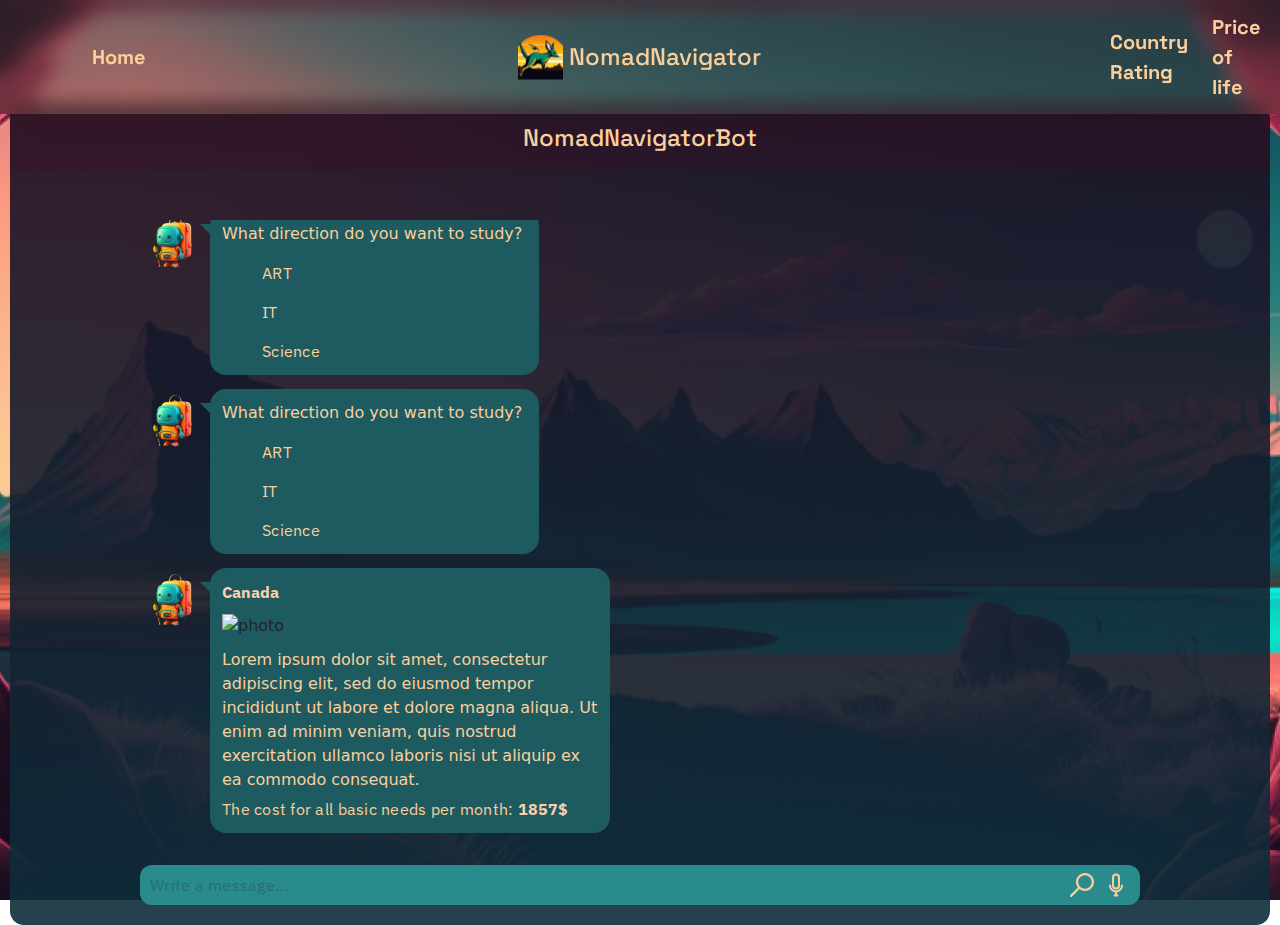
==== interface/html/chat.html @ a20f68a8 "chat section" ====
<!DOCTYPE html>
<html lang="en">
<head>
    <meta charset="UTF-8">
    <meta http-equiv="X-UA-Compatible" content="IE=edge">
    <meta name="viewport" content="width=device-width, initial-scale=1.0">
    <title>Price of life counting</title>
    <link rel="preconnect" href="https://fonts.googleapis.com">
    <link rel="preconnect" href="https://fonts.gstatic.com" crossorigin>
    <link href="https://fonts.googleapis.com/css2?family=Space+Grotesk:wght@500;700&display=swap" rel="stylesheet">
    <link href="https://fonts.googleapis.com/css2?family=Space+Grotesk:wght@500;700&family=Syne:wght@700&display=swap" rel="stylesheet">
    <link href="https://fonts.googleapis.com/css2?family=IBM+Plex+Sans:wght@400;700&family=Space+Grotesk:wght@500;700&family=Syne:wght@700&display=swap" rel="stylesheet">
    <link rel="stylesheet" href="../css/bootstrap-reboot.min.css">
    <link rel="stylesheet" href="../css/animate.css"/>
    <link rel="stylesheet" href="../css/style.min.css">
</head>
<body>
    <section class="header animate__animated animate__fadeInDown wow">
        <div class="header__block">
            <a href="../index.html" class="header__btn">Home</a>
        </div>
        <div class="header__block">
            <a href="../index.html" class="header__logo">
                <img src="../img/promo/logo.png" alt="logo">
                <span>NomadNavigator</span>
            </a>
        </div>
        <div class="header__block">
            <a href="rating.html" class="header__btn">Country Rating</a>
            <a href="counting.html" class="header__btn">Price of life</a>
        </div>
    </section>
    <section class="chat animate__animated animate__fadeIn wow">
        <div class="chat__window">
            <div class="chat__header">
                <div class="chat__header_title">NomadNavigatorBot</div>
            </div>
            <div class="chat__messages-area">
                <!-- <div class="chat__message message-bot">
                    <div class="chat__message_avatar">
                        <img src="../img/chat/bot.png" alt="bot">
                    </div>
                    <div class="chat__message_content">
                        <img src="https://i.imgur.com/mtYkrPW.png" alt="first" class="image-message_country image-1">
                        <img src="https://i.imgur.com/1OvasM7.png" alt="second" class="image-message_country image-2">
                        <img src="https://i.imgur.com/eXtD2rE.png" alt="third" class="image-message_country image-3">
                        <img src="https://i.imgur.com/ht4hJQo.png" alt="fourth" class="image-message_country image-4">
                        <img src="https://i.imgur.com/1R64DL1.png" alt="fifth" class="image-message_country image-5">
                    </div>
                </div> -->
                <div class="chat__message message-bot">
                    <div class="chat__message_avatar">
                        <img src="../img/chat/bot.png" alt="bot">
                    </div>
                    <div class="chat__message_content">
                        <div class="chat__message_title">Canada</div>
                            <div class="chat__message_img">
                                <img src="https://i.imgur.com/DFOoODH.png" alt="photo">
                            </div>
                        <div class="chat__message_text">Lorem ipsum dolor sit amet, consectetur adipiscing elit, sed do eiusmod tempor incididunt ut labore et dolore magna aliqua. Ut enim ad minim veniam, quis nostrud exercitation ullamco laboris nisi ut aliquip ex ea commodo consequat.</div>
                        <div class="chat__message_price">The cost for all basic needs per month: <span>1857$</span></div>
                    </div>
                </div>
                <div class="chat__message message-bot">
                    <div class="chat__message_avatar">
                        <img src="../img/chat/bot.png" alt="bot">
                    </div>
                    <div class="chat__message_content">
                        <div class="chat__message_text">What direction do you want to study?</div>
                        <div class="chat__message_wrapper">
                            <input type="checkbox" id="art_c" name="study_c" class="chat__message_checkbox">
                            <label for="art_c" class="chat__message_label-check">ART</label>
                        </div>
                        <div class="chat__message_wrapper">
                            <input type="checkbox" id="it_c" name="study_c" class="chat__message_checkbox">
                            <label for="it_c" class="chat__message_label-check">IT</label>
                        </div>
                        <div class="chat__message_wrapper">
                            <input type="checkbox" id="science_c" name="study_c" class="chat__message_checkbox">
                            <label for="science_c" class="chat__message_label-check">Science</label>
                        </div>
                    </div>
                </div>
                <div class="chat__message message-bot">
                    <div class="chat__message_avatar">
                        <img src="../img/chat/bot.png" alt="bot">
                    </div>
                    <div class="chat__message_content">
                        <div class="chat__message_text">What direction do you want to study?</div>
                        <div class="chat__message_wrapper">
                            <input type="radio" id="art" name="study" class="chat__message_radio">
                            <label for="art" class="chat__message_label-radio">ART</label>
                        </div>
                        <div class="chat__message_wrapper">
                            <input type="radio" id="it" name="study" class="chat__message_radio">
                            <label for="it" class="chat__message_label-radio">IT</label>
                        </div>
                        <div class="chat__message_wrapper">
                            <input type="radio" id="science" name="study" class="chat__message_radio">
                            <label for="science" class="chat__message_label-radio">Science</label>
                        </div>
                    </div>
                </div>
                <div class="chat__message message-bot">
                    <div class="chat__message_avatar">
                        <img src="../img/chat/bot.png" alt="bot">
                    </div>
                    <div class="chat__message_content">
                        <div class="chat__message_text">
                            Lorem ipsum dolor sit amet, consectetur adipisicing elit. Reprehenderit sunt corporis illo ipsum quod sint, dolorem consequuntur eaque ipsam quia culpa earum repellat magnam veniam tempore architecto ducimus cum pariatur.
                            Lorem ipsum dolor, sit amet consectetur adipisicing elit. Doloribus laudantium, maxime vel velit dignissimos officia vitae placeat soluta laborum doloremque laboriosam nemo, libero tenetur, explicabo officiis. Ducimus eaque cumque debitis!
                            Lorem ipsum dolor sit amet, consectetur adipisicing elit. Error, natus doloribus? Earum esse, quo pariatur ab nobis culpa dolorum, a odit corporis est doloribus, harum qui tenetur porro minus ex?
                        </div>
                    </div>
                </div>
                <div class="chat__message message-user">
                    <div class="chat__message_content">
                        <div class="chat__message_text">
                            Да, это я.
                        </div>
                    </div>
                    <div class="chat__message_avatar">
                        <img src="../img/chat/user.png" alt="user">
                    </div>
                </div>
                <div class="chat__message message-bot">
                    <div class="chat__message_avatar">
                        <img src="../img/chat/bot.png" alt="bot">
                    </div>
                    <div class="chat__message_content">
                        <div class="chat__message_text">
                            Это ты Никита Созвонов?
                        </div>
                    </div>
                </div>
                <div class="chat__message message-user">
                    <div class="chat__message_content">
                        <div class="chat__message_text">
                            Всем привет, меня зовут Никита Степанов.
                        </div>
                    </div>
                    <div class="chat__message_avatar">
                        <img src="../img/chat/user.png" alt="user">
                    </div>
                </div>
            </div>
            <div class="chat__input_wrapper">
                <input type="text" placeholder="Write a message..." spellcheck="false" class="chat__input">
                <img class="chat__input_glass" src="../img/chat/glass.svg" alt="lupa">
                <img class="chat__input_micro" src="../img/chat/micro.svg" alt="micro">
        </div>
    </section>
    <script src="../js/wow.min.js"></script>
    <script src="../js/message_width.js"></script>
</body>
---- interface/css/style.min.css ----
.main{-webkit-animation-duration:.5s;animation-duration:.5s;position:relative;z-index:0;height:100vh;background:url(../img/main/mainscreen.png) center center/cover no-repeat}.main .container{display:-webkit-box;display:-ms-flexbox;display:flex;-webkit-box-pack:center;-ms-flex-pack:center;justify-content:center}.main__button{text-decoration:none;margin-top:750px;padding:16px 20px;background:#f99085;border:1px solid rgba(0,0,0,.1);border-radius:40px;font-family:"Syne";font-weight:700;font-size:24px}.main__button span{color:#342039;opacity:.6}.main__button:hover{-webkit-box-shadow:0px 0px 5px 6px rgba(0,0,0,.3);box-shadow:0px 0px 5px 6px rgba(0,0,0,.3);-webkit-transform:scale(1.05);transform:scale(1.05);-webkit-transition:.7s all;transition:.7s all}.header{position:fixed;z-index:1;min-height:10%;width:100%;display:-webkit-box;display:-ms-flexbox;display:flex;-webkit-box-pack:justify;-ms-flex-pack:justify;justify-content:space-between;-webkit-backdrop-filter:blur(10px);backdrop-filter:blur(10px);background:-webkit-gradient(linear, left bottom, left top, from(rgba(0, 0, 0, 0.1)), to(rgba(0, 0, 0, 0.1))),-webkit-gradient(linear, left bottom, left top, from(rgba(120, 81, 73, 0.3)), to(rgba(120, 81, 73, 0.3)));background:linear-gradient(0deg, rgba(0, 0, 0, 0.1), rgba(0, 0, 0, 0.1)),linear-gradient(0deg, rgba(120, 81, 73, 0.3), rgba(120, 81, 73, 0.3))}.header__block{display:-webkit-box;display:-ms-flexbox;display:flex;-webkit-box-align:center;-ms-flex-align:center;align-items:center;width:33%}.header__block:nth-child(1){padding-left:80px}.header__block:nth-child(2){-webkit-box-pack:center;-ms-flex-pack:center;justify-content:center}.header__block:nth-child(3){padding:0 60px 0 240px;-webkit-box-pack:justify;-ms-flex-pack:justify;justify-content:space-between}.header__block a{text-decoration:none}.header__btn{padding:12px;border:0px solid rgba(0,0,0,.3);background-color:rgba(0,0,0,0);font-weight:700;font-size:20px;color:#fbcf9b;font-family:"Space Grotesk"}.header__btn:hover{-webkit-box-shadow:0px 0px 5px 3px rgba(0,0,0,.3);box-shadow:0px 0px 5px 3px rgba(0,0,0,.3);border:1px solid rgba(0,0,0,.1);-webkit-transition:.5s all;transition:.5s all}.header__logo{cursor:pointer;display:-webkit-box;display:-ms-flexbox;display:flex;-webkit-box-align:center;-ms-flex-align:center;align-items:center}.header__logo img{width:45px;heigth:45px}.header__logo span{margin-left:6px;color:#fbcf9b;font-family:"Space Grotesk";font-weight:500;font-size:24px}.counting{-webkit-animation-duration:.5s;animation-duration:.5s;overflow:hidden;height:100vh;display:-webkit-box;display:-ms-flexbox;display:flex;-webkit-box-pack:right;-ms-flex-pack:right;justify-content:right;background:url(../img/price/background.png) center center/cover no-repeat;padding-top:95px;padding-right:200px}.counting__menu{overflow:hidden;background:-webkit-gradient(linear, left top, left bottom, from(rgba(18, 33, 43, 0.9)), to(rgba(33, 50, 52, 0.9)));background:linear-gradient(rgba(18, 33, 43, 0.9), rgba(33, 50, 52, 0.9));padding:40px 40px 20px 40px;width:655px;height:840px;border-radius:14px}.counting__title{-webkit-animation-delay:.4s;animation-delay:.4s;-webkit-animation-duration:1.4s;animation-duration:1.4s;font-size:40px;font-family:"IBM Plex Sans";font-weight:700;letter-spacing:.005em;color:#feceab}.counting__subtitle{-webkit-animation-delay:.6s;animation-delay:.6s;-webkit-animation-duration:1.4s;animation-duration:1.4s;margin-bottom:32px;font-size:16px;font-family:"IBM Plex Sans";font-weight:400;letter-spacing:.0168em;color:#fbb6a8}.counting__subname{-webkit-animation-delay:1.4s;animation-delay:1.4s;-webkit-animation-duration:1.6s;animation-duration:1.6s;display:inline-block;font-size:14px;font-family:"IBM Plex Sans";font-weight:400;letter-spacing:.0168em;color:#fbb6a8;margin-bottom:4px}.counting__subname:nth-child(1){margin-right:192px}.counting__element{margin-bottom:20px}.counting__element:nth-child(3){-webkit-animation-delay:1.2s;animation-delay:1.2s}.counting__element:nth-child(4){-webkit-animation-delay:1.4s;animation-delay:1.4s}.counting__element:nth-child(5){-webkit-animation-delay:1.8s;animation-delay:1.8s}.counting__element:nth-child(6){-webkit-animation-delay:2s;animation-delay:2s}.counting__element:nth-child(7){-webkit-animation-delay:2.2s;animation-delay:2.2s}.counting__name{font-family:"IBM Plex Sans";font-weight:700;letter-spacing:.005em;color:#feceab;font-size:20px;margin-bottom:6px}.counting__wrapper{display:-webkit-box;display:-ms-flexbox;display:flex;-webkit-box-pack:justify;-ms-flex-pack:justify;justify-content:space-between}.counting__picker{-webkit-animation-delay:1.4s;animation-delay:1.4s;-webkit-animation-duration:1.6s;animation-duration:1.6s;background-color:#7e8689;border-radius:12px;padding-left:6px;width:224px}.counting__picks{display:-webkit-box;display:-ms-flexbox;display:flex;-webkit-box-orient:horizontal;-webkit-box-direction:normal;-ms-flex-direction:row;flex-direction:row;-webkit-box-align:center;-ms-flex-align:center;align-items:center;padding:0;margin:0;margin-right:0;list-style-type:none;height:40px;gap:4px}.counting__pick{border-radius:10px;cursor:pointer;display:-webkit-box;display:-ms-flexbox;display:flex;-webkit-box-align:center;-ms-flex-align:center;align-items:center;-webkit-box-pack:center;-ms-flex-pack:center;justify-content:center;min-width:32px;min-height:32px;font-family:"IBM Plex Sans";font-weight:400;letter-spacing:.0168em;color:#fbb6a8;color:#616161;font-size:16px}.counting__pick.active{-webkit-transition:all .9s cubic-bezier(0.25, 0.46, 0.45, 0.94);transition:all .9s cubic-bezier(0.25, 0.46, 0.45, 0.94);color:#000;background-color:#fbcf9b}.counting__wrap{width:100%;display:-webkit-box;display:-ms-flexbox;display:flex;-webkit-box-align:center;-ms-flex-align:center;align-items:center;-webkit-box-pack:center;-ms-flex-pack:center;justify-content:center}.counting__button{opacity:0;-webkit-transition:opacity 1.2s;transition:opacity 1.2s;display:-webkit-box;display:-ms-flexbox;display:flex;text-decoration:none;-webkit-box-pack:center;-ms-flex-pack:center;justify-content:center;-webkit-box-align:center;-ms-flex-align:center;align-items:center;margin-top:70px;width:180px;height:60px;background-color:#fbcf9b;border-radius:14px;font-family:"IBM Plex Sans";font-weight:700;letter-spacing:.005em;color:#feceab;font-size:20px;color:#000}.counting__button:hover{-webkit-box-shadow:0px 0px 5px 6px rgba(0,0,0,.3);box-shadow:0px 0px 5px 6px rgba(0,0,0,.3);-webkit-transform:scale(1.1);transform:scale(1.1);-webkit-transition:.7s all;transition:.7s all}.counting__select_header{-webkit-transition:.3s all;transition:.3s all;z-index:2;border-radius:12px;height:40px;width:240px;display:-webkit-box;display:-ms-flexbox;display:flex;-webkit-box-align:center;-ms-flex-align:center;align-items:center;-webkit-box-pack:left;-ms-flex-pack:left;justify-content:left;padding-left:16px;background-color:#7e8689;cursor:pointer}.counting__select_header.active{border-bottom-left-radius:0;border-bottom-right-radius:0;border-bottom:1px solid #000}.counting__select_current{font-size:16px;font-family:"IBM Plex Sans";font-weight:700;letter-spacing:.005em;color:#feceab}.counting__select_icon{margin-right:20px;display:-webkit-box;display:-ms-flexbox;display:flex;-webkit-box-align:center;-ms-flex-align:center;align-items:center;-webkit-box-pack:center;-ms-flex-pack:center;justify-content:center;height:24px;width:24px}.counting__select_body{z-index:-1;opacity:0;-webkit-transform:translateY(-20px);transform:translateY(-20px);position:absolute;display:none;width:240px;border-radius:12px;border-top-left-radius:0;border-top-right-radius:0;background-color:#7e8689}.counting__select_body.active{opacity:1;z-index:1;display:block;-webkit-transition:.8s all;transition:.8s all;-webkit-transform:translateY(0px);transform:translateY(0px)}.counting__select_item{-webkit-transition:.3s all;transition:.3s all;cursor:pointer;display:-webkit-box;display:-ms-flexbox;display:flex;-webkit-box-pack:center;-ms-flex-pack:center;justify-content:center;-webkit-box-align:center;-ms-flex-align:center;align-items:center;height:40px;font-size:16px;font-family:"IBM Plex Sans";font-weight:700;letter-spacing:.005em;color:#feceab}.counting__select_item:hover{background:rgba(20,9,39,.5);border-radius:8px}.price{overflow:hidden;z-index:0;height:100vh;background:url(../img/price/background.png) center center/cover no-repeat;display:-webkit-box;display:-ms-flexbox;display:flex;-webkit-box-orient:vertical;-webkit-box-direction:normal;-ms-flex-direction:column;flex-direction:column}.price__main{padding-top:180px;display:-webkit-box;display:-ms-flexbox;display:flex;-webkit-box-orient:vertical;-webkit-box-direction:normal;-ms-flex-direction:column;flex-direction:column;-webkit-box-align:center;-ms-flex-align:center;align-items:center}.price__title{font-family:"IBM Plex Sans";font-weight:700;letter-spacing:.005em;color:#feceab;font-size:40px;margin:0}.price__subtitle{font-family:"IBM Plex Sans";font-weight:400;letter-spacing:.0168em;color:#fbb6a8;font-size:14px}.price__wrapper{display:grid;grid-template:repeat(5, 85px)/repeat(2, 300px);gap:20px 72px;margin:80px 110px 0 800px;width:960px;height:510px}.price__country{cursor:pointer;-webkit-transition:.7s all;transition:.7s all;display:-webkit-box;display:-ms-flexbox;display:flex;-webkit-box-align:center;-ms-flex-align:center;align-items:center;width:300px;height:85px;background:-webkit-gradient(linear, left top, left bottom, from(rgba(49, 64, 74, 0.9)), to(rgba(29, 36, 37, 0.9)));background:linear-gradient(rgba(49, 64, 74, 0.9), rgba(29, 36, 37, 0.9));border-radius:8px;-webkit-animation-duration:1.6s;animation-duration:1.6s}.price__country:nth-child(1){-webkit-animation-delay:.6s;animation-delay:.6s}.price__country:nth-child(2){-webkit-animation-delay:.6s;animation-delay:.6s}.price__country:nth-child(3){margin-left:72px;-webkit-animation-delay:.8s;animation-delay:.8s}.price__country:nth-child(4){margin-left:72px;-webkit-animation-delay:.8s;animation-delay:.8s}.price__country:nth-child(5){margin-left:144px;-webkit-animation-delay:1s;animation-delay:1s}.price__country:nth-child(6){margin-left:144px;-webkit-animation-delay:1s;animation-delay:1s}.price__country:nth-child(7){margin-left:216px;-webkit-animation-delay:1.2s;animation-delay:1.2s}.price__country:nth-child(8){margin-left:216px;-webkit-animation-delay:1.2s;animation-delay:1.2s}.price__country:nth-child(9){margin-left:288px;-webkit-animation-delay:1.4s;animation-delay:1.4s}.price__country:nth-child(10){margin-left:288px;-webkit-animation-delay:1.4s;animation-delay:1.4s}.price__country:hover{-webkit-transform:scale(1.1) translate(-10px, -10px);transform:scale(1.1) translate(-10px, -10px)}.price__number{margin:0 20px;display:-webkit-box;display:-ms-flexbox;display:flex;-webkit-box-align:center;-ms-flex-align:center;align-items:center;-webkit-box-pack:center;-ms-flex-pack:center;justify-content:center;width:32px;height:32px;border-radius:100%;background-color:#fbcf9b}.price__flag{margin-right:13px;max-height:40px;max-width:60px;border-radius:8px}.price__titles{display:-webkit-box;display:-ms-flexbox;display:flex;-webkit-box-orient:vertical;-webkit-box-direction:normal;-ms-flex-direction:column;flex-direction:column;-webkit-box-pack:center;-ms-flex-pack:center;justify-content:center}.price__name{font-family:"IBM Plex Sans";font-weight:700;letter-spacing:.005em;color:#feceab;font-size:20px;color:#feceab}.price__cost{font-family:"IBM Plex Sans";font-weight:400;letter-spacing:.0168em;color:#fbb6a8;font-size:16px;color:#df978f}.stats{overflow:hidden;height:100vh;display:-webkit-box;display:-ms-flexbox;display:flex;-webkit-box-pack:justify;-ms-flex-pack:justify;justify-content:space-between;padding:120px 170px 40px 170px;background:url(../../img/stats/background.png) center center/cover no-repeat}.stats__wrapper{-webkit-animation-duration:1.8s;animation-duration:1.8s;background:-webkit-gradient(linear, left top, left bottom, from(rgba(28, 14, 33, 0.9)), to(rgba(14, 45, 58, 0.9)));background:linear-gradient(rgba(28, 14, 33, 0.9), rgba(14, 45, 58, 0.9));display:-webkit-box;display:-ms-flexbox;display:flex;-webkit-box-orient:vertical;-webkit-box-direction:normal;-ms-flex-direction:column;flex-direction:column;-webkit-box-pack:justify;-ms-flex-pack:justify;justify-content:space-between;width:590px;height:800px;border-radius:14px;padding:25px 30px 30px 30px}.stats__title{-webkit-animation-delay:1s;animation-delay:1s;margin:0;display:-webkit-box;display:-ms-flexbox;display:flex;-webkit-box-pack:center;-ms-flex-pack:center;justify-content:center;font-family:"IBM Plex Sans";font-weight:700;letter-spacing:.005em;color:#feceab;font-size:40px}.stats__danger{overflow:hidden;display:grid;grid-template:repeat(17, 35px)/1fr}.stats__danger_header{-webkit-animation-delay:1.2s;animation-delay:1.2s;-webkit-animation-duration:1.6s;animation-duration:1.6s;display:-webkit-box;display:-ms-flexbox;display:flex;-webkit-box-pack:justify;-ms-flex-pack:justify;justify-content:space-between;border-bottom:1px solid rgba(255,255,255,.1)}.stats__danger_country{padding-left:64px;display:-webkit-box;display:-ms-flexbox;display:flex;-webkit-box-pack:start;-ms-flex-pack:start;justify-content:start;-webkit-box-align:center;-ms-flex-align:center;align-items:center;width:230px;font-family:"IBM Plex Sans";font-weight:400;letter-spacing:.0168em;color:#fbb6a8;font-size:16px;color:#df978f}.stats__danger_hr,.stats__danger_cta,.stats__danger_sa{width:100px;display:-webkit-box;display:-ms-flexbox;display:flex;-webkit-box-pack:center;-ms-flex-pack:center;justify-content:center;-webkit-box-align:center;-ms-flex-align:center;align-items:center;font-family:"IBM Plex Sans";font-weight:400;letter-spacing:.0168em;color:#fbb6a8;font-size:16px;color:#df978f}.stats__danger_element{-webkit-animation-duration:1.6s;animation-duration:1.6s;display:-webkit-box;display:-ms-flexbox;display:flex;-webkit-box-pack:justify;-ms-flex-pack:justify;justify-content:space-between}.stats__danger_element:nth-child(1){-webkit-animation-delay:1.4s;animation-delay:1.4s}.stats__danger_element:nth-child(2){-webkit-animation-delay:1.5s;animation-delay:1.5s}.stats__danger_element:nth-child(3){-webkit-animation-delay:1.6s;animation-delay:1.6s}.stats__danger_element:nth-child(4){-webkit-animation-delay:1.7s;animation-delay:1.7s}.stats__danger_element:nth-child(5){-webkit-animation-delay:1.8s;animation-delay:1.8s}.stats__danger_element:nth-child(6){-webkit-animation-delay:1.9s;animation-delay:1.9s}.stats__danger_element:nth-child(7){-webkit-animation-delay:2s;animation-delay:2s}.stats__danger_element:nth-child(8){-webkit-animation-delay:2.1s;animation-delay:2.1s}.stats__danger_element:nth-child(9){-webkit-animation-delay:2.2s;animation-delay:2.2s}.stats__danger_element:nth-child(10){-webkit-animation-delay:2.3s;animation-delay:2.3s}.stats__danger_element:nth-child(11){-webkit-animation-delay:2.4s;animation-delay:2.4s}.stats__danger_element:nth-child(12){-webkit-animation-delay:2.5s;animation-delay:2.5s}.stats__danger_element:nth-child(13){-webkit-animation-delay:2.6s;animation-delay:2.6s}.stats__danger_element:nth-child(14){-webkit-animation-delay:2.7s;animation-delay:2.7s}.stats__danger_element:nth-child(15){-webkit-animation-delay:2.8s;animation-delay:2.8s}.stats__danger_element:nth-child(16){-webkit-animation-delay:2.9s;animation-delay:2.9s}.stats__danger_element:nth-child(17){-webkit-animation-delay:3s;animation-delay:3s}.stats__danger_wrap{display:-webkit-box;display:-ms-flexbox;display:flex;-webkit-box-align:center;-ms-flex-align:center;align-items:center;-webkit-box-pack:start;-ms-flex-pack:start;justify-content:start;width:230px}.stats__danger_img{margin-left:24px;width:30px;height:20px;border-radius:5px}.stats__danger_name{font-family:"IBM Plex Sans";font-weight:700;letter-spacing:.005em;color:#feceab;font-size:20px;margin-left:10px}.stats__diagram{display:-webkit-box;display:-ms-flexbox;display:flex;-webkit-box-pack:center;-ms-flex-pack:center;justify-content:center;height:418px}.stats__diagram circle{-webkit-animation-delay:1.4s;animation-delay:1.4s;-webkit-animation-duration:1.6s;animation-duration:1.6s;z-index:1;fill:none;stroke-width:8;stroke-linecap:round}.stats__countries{overflow:hidden;padding-left:20px;padding-right:20px;height:150px;display:-webkit-box;display:-ms-flexbox;display:flex;-webkit-box-orient:vertical;-webkit-box-direction:normal;-ms-flex-direction:column;flex-direction:column;-ms-flex-wrap:wrap;flex-wrap:wrap;-webkit-box-pack:center;-ms-flex-pack:center;justify-content:center;-ms-flex-line-pack:justify;align-content:space-between}.stats__country{-webkit-animation-duration:2s;animation-duration:2s;-webkit-animation-delay:1.6s;animation-delay:1.6s;height:30px;width:150px;display:-webkit-box;display:-ms-flexbox;display:flex;-webkit-box-pack:justify;-ms-flex-pack:justify;justify-content:space-between;-webkit-box-align:center;-ms-flex-align:center;align-items:center}.stats__country_block{display:-webkit-box;display:-ms-flexbox;display:flex;-webkit-box-pack:start;-ms-flex-pack:start;justify-content:start;-webkit-box-align:center;-ms-flex-align:center;align-items:center}.stats__country_color{margin-right:8px;width:15px;height:15px;border-radius:100%}.stats__country_name{font-family:"IBM Plex Sans";font-weight:700;letter-spacing:.005em;color:#feceab;font-size:20px}.stats__country_level{font-family:"IBM Plex Sans";font-weight:400;letter-spacing:.0168em;color:#fbb6a8;font-size:16px}.stats__pages{-webkit-animation-delay:1.8s;animation-delay:1.8s;-webkit-animation-duration:1.6s;animation-duration:1.6s;display:-webkit-box;display:-ms-flexbox;display:flex;-webkit-box-pack:justify;-ms-flex-pack:justify;justify-content:space-between}.stats__pages_btn{-webkit-transition:.5s all;transition:.5s all;font-family:"IBM Plex Sans";font-weight:400;letter-spacing:.0168em;color:#fbb6a8;font-size:18px;color:#000;display:-webkit-box;display:-ms-flexbox;display:flex;-webkit-box-align:center;-ms-flex-align:center;align-items:center;border:none;padding:0;width:130px;height:40px;background-color:#fbcf9b;border-radius:14px}.stats__pages_btn:nth-child(1){-webkit-box-pack:left;-ms-flex-pack:left;justify-content:left;padding-left:12px}.stats__pages_btn:nth-child(1) img{margin-right:6px}.stats__pages_btn:nth-child(3){-webkit-box-pack:right;-ms-flex-pack:right;justify-content:right;padding-right:20px}.stats__pages_btn:nth-child(3) img{margin-left:12px}.stats__pages_btn:hover{border:none;-webkit-transform:scale(1.1) translateY(2px);transform:scale(1.1) translateY(2px);-webkit-box-shadow:0px 0px 7px 3px rgba(242,228,174,.3);box-shadow:0px 0px 7px 3px rgba(242,228,174,.3)}.stats__pages_number{display:-webkit-box;display:-ms-flexbox;display:flex;-webkit-box-pack:center;-ms-flex-pack:center;justify-content:center;-webkit-box-align:center;-ms-flex-align:center;align-items:center;font-family:"IBM Plex Sans";font-weight:700;letter-spacing:.005em;color:#feceab;font-size:20px}.stats__pages_total::before{content:"/"}.chat{display:-webkit-box;display:-ms-flexbox;display:flex;-webkit-box-pack:center;-ms-flex-pack:center;justify-content:center;padding-top:105px;height:100vh;-webkit-animation-duration:.5s;animation-duration:.5s;background:url(../img/chat/background.png) center center/cover no-repeat}.chat__window{padding-bottom:20px;display:-webkit-box;display:-ms-flexbox;display:flex;-webkit-box-orient:vertical;-webkit-box-direction:normal;-ms-flex-direction:column;flex-direction:column;-webkit-box-align:center;-ms-flex-align:center;align-items:center;-webkit-box-pack:center;-ms-flex-pack:center;justify-content:center;z-index:0;border-radius:14px;width:1260px;height:820px;background:-webkit-gradient(linear, left top, left bottom, from(rgba(28, 14, 33, 0.9)), to(rgba(14, 45, 58, 0.9)));background:linear-gradient(180deg, rgba(28, 14, 33, 0.9) 0%, rgba(14, 45, 58, 0.9) 100%)}.chat__header{display:-webkit-box;display:-ms-flexbox;display:flex;-webkit-box-pack:center;-ms-flex-pack:center;justify-content:center;-webkit-box-align:center;-ms-flex-align:center;align-items:center;border-top-left-radius:14px;border-top-right-radius:14px;z-index:1;width:100%;height:70px;background:-webkit-gradient(linear, left bottom, left top, from(rgba(0, 0, 0, 0.1)), to(rgba(0, 0, 0, 0.1))),rgba(77,23,50,.3);background:linear-gradient(0deg, rgba(0, 0, 0, 0.1), rgba(0, 0, 0, 0.1)),rgba(77,23,50,.3)}.chat__header_title{font-family:"Space Grotesk";font-weight:500;font-size:24px;color:#fbcf9b}.chat__messages-area{overflow-y:scroll;display:-webkit-box;display:-ms-flexbox;display:flex;-webkit-box-orient:vertical;-webkit-box-direction:reverse;-ms-flex-direction:column-reverse;flex-direction:column-reverse;margin:50px 0 18px 0;padding:0 120px 0 120px;width:1240px;z-index:1;height:670px;border-bottom-left-radius:14px;border-bottom-right-radius:14px}.chat__messages-area::-webkit-scrollbar{width:5px}.chat__messages-area::-webkit-scrollbar-track{border-radius:14px;background:-webkit-gradient(linear, right top, left top, from(rgba(0, 0, 0, 0)), color-stop(30%, rgba(0, 0, 0, 0)), color-stop(50%, rgba(237, 123, 140, 0.4)), color-stop(70%, rgba(0, 0, 0, 0)), to(rgba(0, 0, 0, 0)));background:linear-gradient(to left, rgba(0, 0, 0, 0) 0%, rgba(0, 0, 0, 0) 30%, rgba(237, 123, 140, 0.4) 50%, rgba(0, 0, 0, 0) 70%, rgba(0, 0, 0, 0) 100%)}.chat__messages-area::-webkit-scrollbar-thumb{border-radius:14px;background-color:rgba(237,123,140,.4)}.chat__message{display:-webkit-box;display:-ms-flexbox;display:flex;-ms-flex-line-pack:start;align-content:flex-start;margin-bottom:14px}.chat__message_content{display:-webkit-box;display:-ms-flexbox;display:flex;-webkit-box-orient:vertical;-webkit-box-direction:normal;-ms-flex-direction:column;flex-direction:column;-webkit-box-align:start;-ms-flex-align:start;align-items:flex-start;-webkit-box-pack:center;-ms-flex-pack:center;justify-content:center;min-height:50px;max-height:580px;max-width:400px;position:relative;background:#1e5b61;padding:12px;border-radius:16px;width:100%}.chat__message_title{font-family:"IBM Plex Sans";font-weight:700;letter-spacing:.005em;color:#feceab;font-size:16px;color:.chat__message_title main-color}.chat__message_img{margin:10px 0;border-radius:14px;width:100%}.chat__message_price{margin-top:5px;font-family:"IBM Plex Sans";font-weight:400;letter-spacing:.0168em;color:#fbb6a8;color:#fbcf9b;font-size:16px}.chat__message_price span{font-family:"IBM Plex Sans";font-weight:700;letter-spacing:.005em;color:#feceab}.chat__message_text{color:#fbcf9b;font-weight:400;font-size:16px}.chat__message_wrapper{display:-webkit-box;display:-ms-flexbox;display:flex;-webkit-box-orient:vertical;-webkit-box-direction:normal;-ms-flex-direction:column;flex-direction:column;-ms-flex-line-pack:start;align-content:start;-webkit-box-pack:center;-ms-flex-pack:center;justify-content:center;margin-top:15px}.chat__message_radio{display:none}.chat__message_checkbox{display:none}.chat__message_label-check{margin-left:40px;position:relative;font-family:"IBM Plex Sans";font-weight:400;letter-spacing:.0168em;color:#fbb6a8;font-size:16px;color:#fbcf9b}.chat__message_label-check::before{content:"";position:absolute;width:32px;height:32px;left:-40px;top:-4px;background:url(../../img/chat/checkbox.png) 0 0 no-repeat}.chat__message_checkbox:checked+.chat__message_label-check:before{-webkit-transition:.5s all;transition:.5s all;background:url(../../img/chat/checkbox-checked.png) 0 0 no-repeat}.chat__message_label-check:hover:before{cursor:pointer}.chat__message_label-radio{margin-left:40px;position:relative;font-family:"IBM Plex Sans";font-weight:400;letter-spacing:.0168em;color:#fbb6a8;font-size:16px;color:#fbcf9b}.chat__message_label-radio::before{content:"";position:absolute;width:32px;height:32px;left:-40px;top:-4px;background:url(../../img/chat/radio.png) 0 0 no-repeat}.chat__message_radio:checked+.chat__message_label-radio:before{-webkit-transition:.5s all;transition:.5s all;background:url(../../img/chat/radio-checked.png) 0 0 no-repeat}.chat__message_label-radio:hover:before{cursor:pointer}.chat__input{position:relative;font-family:"IBM Plex Sans";font-weight:400;letter-spacing:.0168em;color:#fbb6a8;font-size:16px;padding:0 80px 0 10px;background:#2a8b8d;border:none;border-radius:12px;position:relative;width:100%;height:40px;outline:none;color:#fbcf9b;caret-color:#ed7b8c}.chat__input::-webkit-input-placeholder{opacity:.3;color:#1f2f3b}.chat__input::-moz-placeholder{opacity:.3;color:#1f2f3b}.chat__input:-ms-input-placeholder{opacity:.3;color:#1f2f3b}.chat__input::-ms-input-placeholder{opacity:.3;color:#1f2f3b}.chat__input::placeholder{opacity:.3;color:#1f2f3b}.chat__input_wrapper{position:relative;width:100%;padding:0 130px}.chat__input_glass{position:absolute;right:176px;bottom:8px;width:24px;height:24px}.chat__input_glass:hover{cursor:pointer}.chat__input_micro{position:absolute;right:142px;bottom:8px;width:24px;height:24px}.chat__input_micro:hover{cursor:pointer}.image-message-5{grid-template:repeat(11, 40px)/repeat(2, 175px)}.message-bot{-webkit-box-pack:start;-ms-flex-pack:start;justify-content:start}.message-bot .chat__message_avatar{margin-right:5px}.message-bot .chat__message_content::before{content:"";position:absolute;left:-10px;top:14px;border:5px solid rgba(0,0,0,0);border-top:5px solid #1e5b61;border-right:5px solid #1e5b61}.message-user{-webkit-box-pack:end;-ms-flex-pack:end;justify-content:end}.message-user .chat__message_avatar{margin-left:15px}.message-user .chat__message_content::after{content:"";position:absolute;right:-10px;top:14px;border:5px solid rgba(0,0,0,0);border-top:5px solid #1e5b61;border-left:5px solid #1e5b61}/*# sourceMappingURL=style.min.css.map */
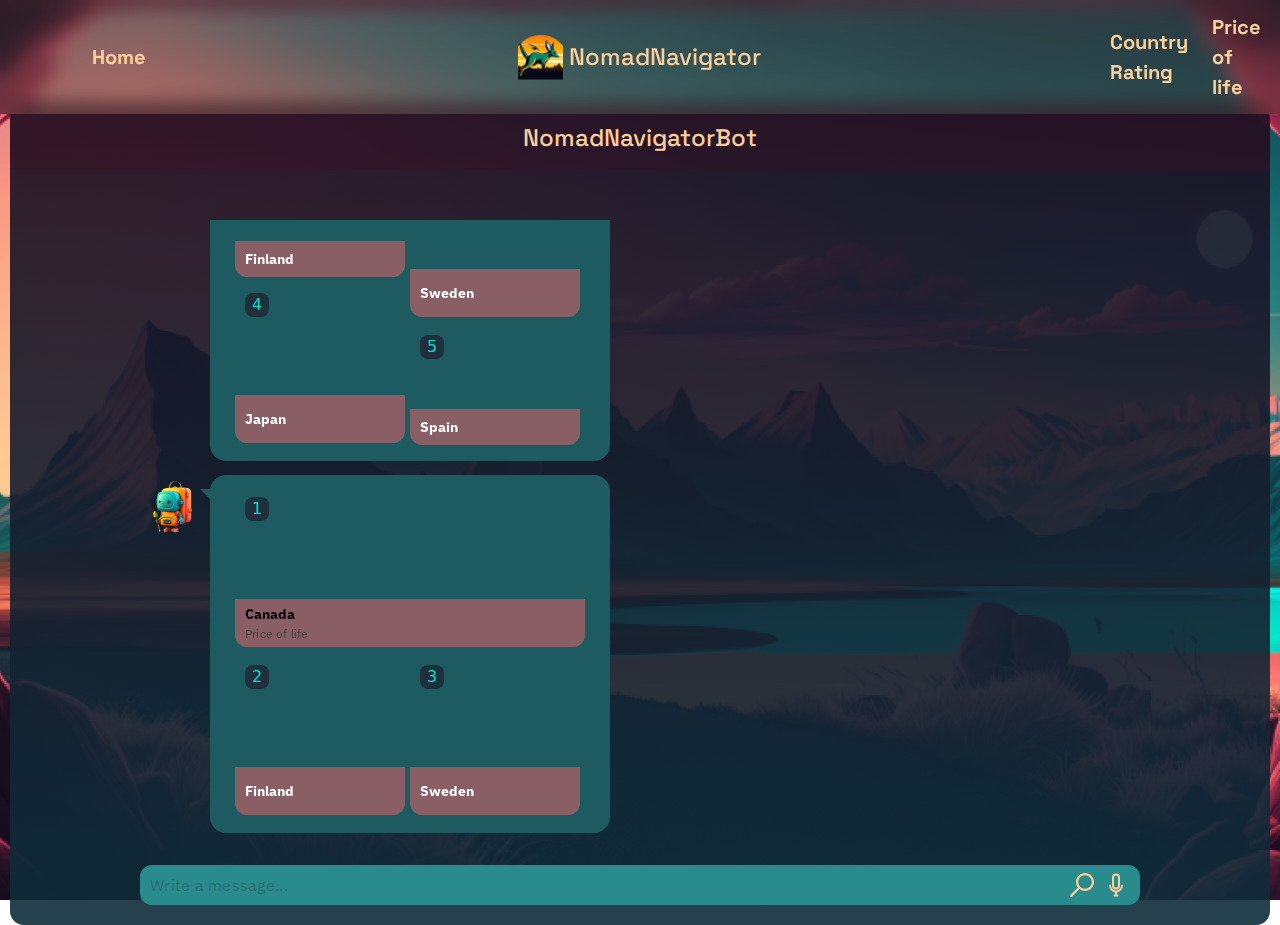
==== commit cca5f9e9: "chat messages without functions + bug fixes" ====
--- a/interface/html/chat.html
+++ b/interface/html/chat.html
@@ -36,18 +36,70 @@
                 <div class="chat__header_title">NomadNavigatorBot</div>
             </div>
             <div class="chat__messages-area">
-                <!-- <div class="chat__message message-bot">
-                    <div class="chat__message_avatar">
-                        <img src="../img/chat/bot.png" alt="bot">
-                    </div>
-                    <div class="chat__message_content">
-                        <img src="https://i.imgur.com/mtYkrPW.png" alt="first" class="image-message_country image-1">
-                        <img src="https://i.imgur.com/1OvasM7.png" alt="second" class="image-message_country image-2">
-                        <img src="https://i.imgur.com/eXtD2rE.png" alt="third" class="image-message_country image-3">
-                        <img src="https://i.imgur.com/ht4hJQo.png" alt="fourth" class="image-message_country image-4">
-                        <img src="https://i.imgur.com/1R64DL1.png" alt="fifth" class="image-message_country image-5">
-                    </div>
-                </div> -->
+                <div class="chat__message message-bot">
+                    <div class="chat__message_avatar">
+                        <img src="../img/chat/bot.png" alt="bot">
+                    </div>
+                    <div class="chat__message_content chat__images-3_wrapper">
+                        <div class="chat__message_country w350 h160 gc13 gr15">
+                            <div class="chat__message_number">1</div>
+                            <div class="chat__message_footer">
+                                <div class="chat__message_name">Canada</div>
+                                <div class="chat__message_info">Price of life</div>
+                            </div>
+                        </div>
+                        <div class="chat__message_country w170 h160 gc12 gr59">
+                            <div class="chat__message_number">2</div>
+                            <div class="chat__message_footer">
+                                <div class="chat__message_name white">Finland</div>
+                            </div>
+                        </div>
+                        <div class="chat__message_country w170 h160 gc23 gr59">
+                            <div class="chat__message_number">3</div>
+                            <div class="chat__message_footer">
+                                <div class="chat__message_name white">Sweden</div>
+                            </div>
+                        </div>
+                    </div>
+                </div>
+                <div class="chat__message message-bot">
+                    <div class="chat__message_avatar">
+                        <img src="../img/chat/bot.png" alt="bot">
+                    </div>
+                    <div class="chat__message_content chat__images-5_wrapper">
+                        <div class="chat__message_country w350 h160 gc13 gr15">
+                            <div class="chat__message_number">1</div>
+                            <div class="chat__message_footer">
+                                <div class="chat__message_name">Canada</div>
+                                <div class="chat__message_info">Price of life</div>
+                            </div>
+                        </div>
+                        <div class="chat__message_country w170 h120 gc12 gr58">
+                            <div class="chat__message_number">2</div>
+                            <div class="chat__message_footer">
+                                <div class="chat__message_name white">Finland</div>
+                            </div>
+                        </div>
+                        <div class="chat__message_country w170 h160 gc23 gr59">
+                            <div class="chat__message_number">3</div>
+                            <div class="chat__message_footer">
+                                <div class="chat__message_name white">Sweden</div>
+                            </div>
+                        </div>
+                        <div class="chat__message_country w170 h160 gc12 gr811">
+                            <div class="chat__message_number">4</div>
+                            <div class="chat__message_footer">
+                                <div class="chat__message_name white">Japan</div>
+                            </div>
+                        </div>
+                        <div class="chat__message_country w170 h120 gc23 gr911">
+                            <div class="chat__message_number">5</div>
+                            <div class="chat__message_footer">
+                                <div class="chat__message_name white">Spain</div>
+                            </div>
+                        </div>
+                    </div>
+                </div>
                 <div class="chat__message message-bot">
                     <div class="chat__message_avatar">
                         <img src="../img/chat/bot.png" alt="bot">
--- a/interface/css/style.min.css
+++ b/interface/css/style.min.css
@@ -1 +1 @@
-.main{-webkit-animation-duration:.5s;animation-duration:.5s;position:relative;z-index:0;height:100vh;background:url(../img/main/mainscreen.png) center center/cover no-repeat}.main .container{display:-webkit-box;display:-ms-flexbox;display:flex;-webkit-box-pack:center;-ms-flex-pack:center;justify-content:center}.main__button{text-decoration:none;margin-top:750px;padding:16px 20px;background:#f99085;border:1px solid rgba(0,0,0,.1);border-radius:40px;font-family:"Syne";font-weight:700;font-size:24px}.main__button span{color:#342039;opacity:.6}.main__button:hover{-webkit-box-shadow:0px 0px 5px 6px rgba(0,0,0,.3);box-shadow:0px 0px 5px 6px rgba(0,0,0,.3);-webkit-transform:scale(1.05);transform:scale(1.05);-webkit-transition:.7s all;transition:.7s all}.header{position:fixed;z-index:1;min-height:10%;width:100%;display:-webkit-box;display:-ms-flexbox;display:flex;-webkit-box-pack:justify;-ms-flex-pack:justify;justify-content:space-between;-webkit-backdrop-filter:blur(10px);backdrop-filter:blur(10px);background:-webkit-gradient(linear, left bottom, left top, from(rgba(0, 0, 0, 0.1)), to(rgba(0, 0, 0, 0.1))),-webkit-gradient(linear, left bottom, left top, from(rgba(120, 81, 73, 0.3)), to(rgba(120, 81, 73, 0.3)));background:linear-gradient(0deg, rgba(0, 0, 0, 0.1), rgba(0, 0, 0, 0.1)),linear-gradient(0deg, rgba(120, 81, 73, 0.3), rgba(120, 81, 73, 0.3))}.header__block{display:-webkit-box;display:-ms-flexbox;display:flex;-webkit-box-align:center;-ms-flex-align:center;align-items:center;width:33%}.header__block:nth-child(1){padding-left:80px}.header__block:nth-child(2){-webkit-box-pack:center;-ms-flex-pack:center;justify-content:center}.header__block:nth-child(3){padding:0 60px 0 240px;-webkit-box-pack:justify;-ms-flex-pack:justify;justify-content:space-between}.header__block a{text-decoration:none}.header__btn{padding:12px;border:0px solid rgba(0,0,0,.3);background-color:rgba(0,0,0,0);font-weight:700;font-size:20px;color:#fbcf9b;font-family:"Space Grotesk"}.header__btn:hover{-webkit-box-shadow:0px 0px 5px 3px rgba(0,0,0,.3);box-shadow:0px 0px 5px 3px rgba(0,0,0,.3);border:1px solid rgba(0,0,0,.1);-webkit-transition:.5s all;transition:.5s all}.header__logo{cursor:pointer;display:-webkit-box;display:-ms-flexbox;display:flex;-webkit-box-align:center;-ms-flex-align:center;align-items:center}.header__logo img{width:45px;heigth:45px}.header__logo span{margin-left:6px;color:#fbcf9b;font-family:"Space Grotesk";font-weight:500;font-size:24px}.counting{-webkit-animation-duration:.5s;animation-duration:.5s;overflow:hidden;height:100vh;display:-webkit-box;display:-ms-flexbox;display:flex;-webkit-box-pack:right;-ms-flex-pack:right;justify-content:right;background:url(../img/price/background.png) center center/cover no-repeat;padding-top:95px;padding-right:200px}.counting__menu{overflow:hidden;background:-webkit-gradient(linear, left top, left bottom, from(rgba(18, 33, 43, 0.9)), to(rgba(33, 50, 52, 0.9)));background:linear-gradient(rgba(18, 33, 43, 0.9), rgba(33, 50, 52, 0.9));padding:40px 40px 20px 40px;width:655px;height:840px;border-radius:14px}.counting__title{-webkit-animation-delay:.4s;animation-delay:.4s;-webkit-animation-duration:1.4s;animation-duration:1.4s;font-size:40px;font-family:"IBM Plex Sans";font-weight:700;letter-spacing:.005em;color:#feceab}.counting__subtitle{-webkit-animation-delay:.6s;animation-delay:.6s;-webkit-animation-duration:1.4s;animation-duration:1.4s;margin-bottom:32px;font-size:16px;font-family:"IBM Plex Sans";font-weight:400;letter-spacing:.0168em;color:#fbb6a8}.counting__subname{-webkit-animation-delay:1.4s;animation-delay:1.4s;-webkit-animation-duration:1.6s;animation-duration:1.6s;display:inline-block;font-size:14px;font-family:"IBM Plex Sans";font-weight:400;letter-spacing:.0168em;color:#fbb6a8;margin-bottom:4px}.counting__subname:nth-child(1){margin-right:192px}.counting__element{margin-bottom:20px}.counting__element:nth-child(3){-webkit-animation-delay:1.2s;animation-delay:1.2s}.counting__element:nth-child(4){-webkit-animation-delay:1.4s;animation-delay:1.4s}.counting__element:nth-child(5){-webkit-animation-delay:1.8s;animation-delay:1.8s}.counting__element:nth-child(6){-webkit-animation-delay:2s;animation-delay:2s}.counting__element:nth-child(7){-webkit-animation-delay:2.2s;animation-delay:2.2s}.counting__name{font-family:"IBM Plex Sans";font-weight:700;letter-spacing:.005em;color:#feceab;font-size:20px;margin-bottom:6px}.counting__wrapper{display:-webkit-box;display:-ms-flexbox;display:flex;-webkit-box-pack:justify;-ms-flex-pack:justify;justify-content:space-between}.counting__picker{-webkit-animation-delay:1.4s;animation-delay:1.4s;-webkit-animation-duration:1.6s;animation-duration:1.6s;background-color:#7e8689;border-radius:12px;padding-left:6px;width:224px}.counting__picks{display:-webkit-box;display:-ms-flexbox;display:flex;-webkit-box-orient:horizontal;-webkit-box-direction:normal;-ms-flex-direction:row;flex-direction:row;-webkit-box-align:center;-ms-flex-align:center;align-items:center;padding:0;margin:0;margin-right:0;list-style-type:none;height:40px;gap:4px}.counting__pick{border-radius:10px;cursor:pointer;display:-webkit-box;display:-ms-flexbox;display:flex;-webkit-box-align:center;-ms-flex-align:center;align-items:center;-webkit-box-pack:center;-ms-flex-pack:center;justify-content:center;min-width:32px;min-height:32px;font-family:"IBM Plex Sans";font-weight:400;letter-spacing:.0168em;color:#fbb6a8;color:#616161;font-size:16px}.counting__pick.active{-webkit-transition:all .9s cubic-bezier(0.25, 0.46, 0.45, 0.94);transition:all .9s cubic-bezier(0.25, 0.46, 0.45, 0.94);color:#000;background-color:#fbcf9b}.counting__wrap{width:100%;display:-webkit-box;display:-ms-flexbox;display:flex;-webkit-box-align:center;-ms-flex-align:center;align-items:center;-webkit-box-pack:center;-ms-flex-pack:center;justify-content:center}.counting__button{opacity:0;-webkit-transition:opacity 1.2s;transition:opacity 1.2s;display:-webkit-box;display:-ms-flexbox;display:flex;text-decoration:none;-webkit-box-pack:center;-ms-flex-pack:center;justify-content:center;-webkit-box-align:center;-ms-flex-align:center;align-items:center;margin-top:70px;width:180px;height:60px;background-color:#fbcf9b;border-radius:14px;font-family:"IBM Plex Sans";font-weight:700;letter-spacing:.005em;color:#feceab;font-size:20px;color:#000}.counting__button:hover{-webkit-box-shadow:0px 0px 5px 6px rgba(0,0,0,.3);box-shadow:0px 0px 5px 6px rgba(0,0,0,.3);-webkit-transform:scale(1.1);transform:scale(1.1);-webkit-transition:.7s all;transition:.7s all}.counting__select_header{-webkit-transition:.3s all;transition:.3s all;z-index:2;border-radius:12px;height:40px;width:240px;display:-webkit-box;display:-ms-flexbox;display:flex;-webkit-box-align:center;-ms-flex-align:center;align-items:center;-webkit-box-pack:left;-ms-flex-pack:left;justify-content:left;padding-left:16px;background-color:#7e8689;cursor:pointer}.counting__select_header.active{border-bottom-left-radius:0;border-bottom-right-radius:0;border-bottom:1px solid #000}.counting__select_current{font-size:16px;font-family:"IBM Plex Sans";font-weight:700;letter-spacing:.005em;color:#feceab}.counting__select_icon{margin-right:20px;display:-webkit-box;display:-ms-flexbox;display:flex;-webkit-box-align:center;-ms-flex-align:center;align-items:center;-webkit-box-pack:center;-ms-flex-pack:center;justify-content:center;height:24px;width:24px}.counting__select_body{z-index:-1;opacity:0;-webkit-transform:translateY(-20px);transform:translateY(-20px);position:absolute;display:none;width:240px;border-radius:12px;border-top-left-radius:0;border-top-right-radius:0;background-color:#7e8689}.counting__select_body.active{opacity:1;z-index:1;display:block;-webkit-transition:.8s all;transition:.8s all;-webkit-transform:translateY(0px);transform:translateY(0px)}.counting__select_item{-webkit-transition:.3s all;transition:.3s all;cursor:pointer;display:-webkit-box;display:-ms-flexbox;display:flex;-webkit-box-pack:center;-ms-flex-pack:center;justify-content:center;-webkit-box-align:center;-ms-flex-align:center;align-items:center;height:40px;font-size:16px;font-family:"IBM Plex Sans";font-weight:700;letter-spacing:.005em;color:#feceab}.counting__select_item:hover{background:rgba(20,9,39,.5);border-radius:8px}.price{overflow:hidden;z-index:0;height:100vh;background:url(../img/price/background.png) center center/cover no-repeat;display:-webkit-box;display:-ms-flexbox;display:flex;-webkit-box-orient:vertical;-webkit-box-direction:normal;-ms-flex-direction:column;flex-direction:column}.price__main{padding-top:180px;display:-webkit-box;display:-ms-flexbox;display:flex;-webkit-box-orient:vertical;-webkit-box-direction:normal;-ms-flex-direction:column;flex-direction:column;-webkit-box-align:center;-ms-flex-align:center;align-items:center}.price__title{font-family:"IBM Plex Sans";font-weight:700;letter-spacing:.005em;color:#feceab;font-size:40px;margin:0}.price__subtitle{font-family:"IBM Plex Sans";font-weight:400;letter-spacing:.0168em;color:#fbb6a8;font-size:14px}.price__wrapper{display:grid;grid-template:repeat(5, 85px)/repeat(2, 300px);gap:20px 72px;margin:80px 110px 0 800px;width:960px;height:510px}.price__country{cursor:pointer;-webkit-transition:.7s all;transition:.7s all;display:-webkit-box;display:-ms-flexbox;display:flex;-webkit-box-align:center;-ms-flex-align:center;align-items:center;width:300px;height:85px;background:-webkit-gradient(linear, left top, left bottom, from(rgba(49, 64, 74, 0.9)), to(rgba(29, 36, 37, 0.9)));background:linear-gradient(rgba(49, 64, 74, 0.9), rgba(29, 36, 37, 0.9));border-radius:8px;-webkit-animation-duration:1.6s;animation-duration:1.6s}.price__country:nth-child(1){-webkit-animation-delay:.6s;animation-delay:.6s}.price__country:nth-child(2){-webkit-animation-delay:.6s;animation-delay:.6s}.price__country:nth-child(3){margin-left:72px;-webkit-animation-delay:.8s;animation-delay:.8s}.price__country:nth-child(4){margin-left:72px;-webkit-animation-delay:.8s;animation-delay:.8s}.price__country:nth-child(5){margin-left:144px;-webkit-animation-delay:1s;animation-delay:1s}.price__country:nth-child(6){margin-left:144px;-webkit-animation-delay:1s;animation-delay:1s}.price__country:nth-child(7){margin-left:216px;-webkit-animation-delay:1.2s;animation-delay:1.2s}.price__country:nth-child(8){margin-left:216px;-webkit-animation-delay:1.2s;animation-delay:1.2s}.price__country:nth-child(9){margin-left:288px;-webkit-animation-delay:1.4s;animation-delay:1.4s}.price__country:nth-child(10){margin-left:288px;-webkit-animation-delay:1.4s;animation-delay:1.4s}.price__country:hover{-webkit-transform:scale(1.1) translate(-10px, -10px);transform:scale(1.1) translate(-10px, -10px)}.price__number{margin:0 20px;display:-webkit-box;display:-ms-flexbox;display:flex;-webkit-box-align:center;-ms-flex-align:center;align-items:center;-webkit-box-pack:center;-ms-flex-pack:center;justify-content:center;width:32px;height:32px;border-radius:100%;background-color:#fbcf9b}.price__flag{margin-right:13px;max-height:40px;max-width:60px;border-radius:8px}.price__titles{display:-webkit-box;display:-ms-flexbox;display:flex;-webkit-box-orient:vertical;-webkit-box-direction:normal;-ms-flex-direction:column;flex-direction:column;-webkit-box-pack:center;-ms-flex-pack:center;justify-content:center}.price__name{font-family:"IBM Plex Sans";font-weight:700;letter-spacing:.005em;color:#feceab;font-size:20px;color:#feceab}.price__cost{font-family:"IBM Plex Sans";font-weight:400;letter-spacing:.0168em;color:#fbb6a8;font-size:16px;color:#df978f}.stats{overflow:hidden;height:100vh;display:-webkit-box;display:-ms-flexbox;display:flex;-webkit-box-pack:justify;-ms-flex-pack:justify;justify-content:space-between;padding:120px 170px 40px 170px;background:url(../../img/stats/background.png) center center/cover no-repeat}.stats__wrapper{-webkit-animation-duration:1.8s;animation-duration:1.8s;background:-webkit-gradient(linear, left top, left bottom, from(rgba(28, 14, 33, 0.9)), to(rgba(14, 45, 58, 0.9)));background:linear-gradient(rgba(28, 14, 33, 0.9), rgba(14, 45, 58, 0.9));display:-webkit-box;display:-ms-flexbox;display:flex;-webkit-box-orient:vertical;-webkit-box-direction:normal;-ms-flex-direction:column;flex-direction:column;-webkit-box-pack:justify;-ms-flex-pack:justify;justify-content:space-between;width:590px;height:800px;border-radius:14px;padding:25px 30px 30px 30px}.stats__title{-webkit-animation-delay:1s;animation-delay:1s;margin:0;display:-webkit-box;display:-ms-flexbox;display:flex;-webkit-box-pack:center;-ms-flex-pack:center;justify-content:center;font-family:"IBM Plex Sans";font-weight:700;letter-spacing:.005em;color:#feceab;font-size:40px}.stats__danger{overflow:hidden;display:grid;grid-template:repeat(17, 35px)/1fr}.stats__danger_header{-webkit-animation-delay:1.2s;animation-delay:1.2s;-webkit-animation-duration:1.6s;animation-duration:1.6s;display:-webkit-box;display:-ms-flexbox;display:flex;-webkit-box-pack:justify;-ms-flex-pack:justify;justify-content:space-between;border-bottom:1px solid rgba(255,255,255,.1)}.stats__danger_country{padding-left:64px;display:-webkit-box;display:-ms-flexbox;display:flex;-webkit-box-pack:start;-ms-flex-pack:start;justify-content:start;-webkit-box-align:center;-ms-flex-align:center;align-items:center;width:230px;font-family:"IBM Plex Sans";font-weight:400;letter-spacing:.0168em;color:#fbb6a8;font-size:16px;color:#df978f}.stats__danger_hr,.stats__danger_cta,.stats__danger_sa{width:100px;display:-webkit-box;display:-ms-flexbox;display:flex;-webkit-box-pack:center;-ms-flex-pack:center;justify-content:center;-webkit-box-align:center;-ms-flex-align:center;align-items:center;font-family:"IBM Plex Sans";font-weight:400;letter-spacing:.0168em;color:#fbb6a8;font-size:16px;color:#df978f}.stats__danger_element{-webkit-animation-duration:1.6s;animation-duration:1.6s;display:-webkit-box;display:-ms-flexbox;display:flex;-webkit-box-pack:justify;-ms-flex-pack:justify;justify-content:space-between}.stats__danger_element:nth-child(1){-webkit-animation-delay:1.4s;animation-delay:1.4s}.stats__danger_element:nth-child(2){-webkit-animation-delay:1.5s;animation-delay:1.5s}.stats__danger_element:nth-child(3){-webkit-animation-delay:1.6s;animation-delay:1.6s}.stats__danger_element:nth-child(4){-webkit-animation-delay:1.7s;animation-delay:1.7s}.stats__danger_element:nth-child(5){-webkit-animation-delay:1.8s;animation-delay:1.8s}.stats__danger_element:nth-child(6){-webkit-animation-delay:1.9s;animation-delay:1.9s}.stats__danger_element:nth-child(7){-webkit-animation-delay:2s;animation-delay:2s}.stats__danger_element:nth-child(8){-webkit-animation-delay:2.1s;animation-delay:2.1s}.stats__danger_element:nth-child(9){-webkit-animation-delay:2.2s;animation-delay:2.2s}.stats__danger_element:nth-child(10){-webkit-animation-delay:2.3s;animation-delay:2.3s}.stats__danger_element:nth-child(11){-webkit-animation-delay:2.4s;animation-delay:2.4s}.stats__danger_element:nth-child(12){-webkit-animation-delay:2.5s;animation-delay:2.5s}.stats__danger_element:nth-child(13){-webkit-animation-delay:2.6s;animation-delay:2.6s}.stats__danger_element:nth-child(14){-webkit-animation-delay:2.7s;animation-delay:2.7s}.stats__danger_element:nth-child(15){-webkit-animation-delay:2.8s;animation-delay:2.8s}.stats__danger_element:nth-child(16){-webkit-animation-delay:2.9s;animation-delay:2.9s}.stats__danger_element:nth-child(17){-webkit-animation-delay:3s;animation-delay:3s}.stats__danger_wrap{display:-webkit-box;display:-ms-flexbox;display:flex;-webkit-box-align:center;-ms-flex-align:center;align-items:center;-webkit-box-pack:start;-ms-flex-pack:start;justify-content:start;width:230px}.stats__danger_img{margin-left:24px;width:30px;height:20px;border-radius:5px}.stats__danger_name{font-family:"IBM Plex Sans";font-weight:700;letter-spacing:.005em;color:#feceab;font-size:20px;margin-left:10px}.stats__diagram{display:-webkit-box;display:-ms-flexbox;display:flex;-webkit-box-pack:center;-ms-flex-pack:center;justify-content:center;height:418px}.stats__diagram circle{-webkit-animation-delay:1.4s;animation-delay:1.4s;-webkit-animation-duration:1.6s;animation-duration:1.6s;z-index:1;fill:none;stroke-width:8;stroke-linecap:round}.stats__countries{overflow:hidden;padding-left:20px;padding-right:20px;height:150px;display:-webkit-box;display:-ms-flexbox;display:flex;-webkit-box-orient:vertical;-webkit-box-direction:normal;-ms-flex-direction:column;flex-direction:column;-ms-flex-wrap:wrap;flex-wrap:wrap;-webkit-box-pack:center;-ms-flex-pack:center;justify-content:center;-ms-flex-line-pack:justify;align-content:space-between}.stats__country{-webkit-animation-duration:2s;animation-duration:2s;-webkit-animation-delay:1.6s;animation-delay:1.6s;height:30px;width:150px;display:-webkit-box;display:-ms-flexbox;display:flex;-webkit-box-pack:justify;-ms-flex-pack:justify;justify-content:space-between;-webkit-box-align:center;-ms-flex-align:center;align-items:center}.stats__country_block{display:-webkit-box;display:-ms-flexbox;display:flex;-webkit-box-pack:start;-ms-flex-pack:start;justify-content:start;-webkit-box-align:center;-ms-flex-align:center;align-items:center}.stats__country_color{margin-right:8px;width:15px;height:15px;border-radius:100%}.stats__country_name{font-family:"IBM Plex Sans";font-weight:700;letter-spacing:.005em;color:#feceab;font-size:20px}.stats__country_level{font-family:"IBM Plex Sans";font-weight:400;letter-spacing:.0168em;color:#fbb6a8;font-size:16px}.stats__pages{-webkit-animation-delay:1.8s;animation-delay:1.8s;-webkit-animation-duration:1.6s;animation-duration:1.6s;display:-webkit-box;display:-ms-flexbox;display:flex;-webkit-box-pack:justify;-ms-flex-pack:justify;justify-content:space-between}.stats__pages_btn{-webkit-transition:.5s all;transition:.5s all;font-family:"IBM Plex Sans";font-weight:400;letter-spacing:.0168em;color:#fbb6a8;font-size:18px;color:#000;display:-webkit-box;display:-ms-flexbox;display:flex;-webkit-box-align:center;-ms-flex-align:center;align-items:center;border:none;padding:0;width:130px;height:40px;background-color:#fbcf9b;border-radius:14px}.stats__pages_btn:nth-child(1){-webkit-box-pack:left;-ms-flex-pack:left;justify-content:left;padding-left:12px}.stats__pages_btn:nth-child(1) img{margin-right:6px}.stats__pages_btn:nth-child(3){-webkit-box-pack:right;-ms-flex-pack:right;justify-content:right;padding-right:20px}.stats__pages_btn:nth-child(3) img{margin-left:12px}.stats__pages_btn:hover{border:none;-webkit-transform:scale(1.1) translateY(2px);transform:scale(1.1) translateY(2px);-webkit-box-shadow:0px 0px 7px 3px rgba(242,228,174,.3);box-shadow:0px 0px 7px 3px rgba(242,228,174,.3)}.stats__pages_number{display:-webkit-box;display:-ms-flexbox;display:flex;-webkit-box-pack:center;-ms-flex-pack:center;justify-content:center;-webkit-box-align:center;-ms-flex-align:center;align-items:center;font-family:"IBM Plex Sans";font-weight:700;letter-spacing:.005em;color:#feceab;font-size:20px}.stats__pages_total::before{content:"/"}.chat{display:-webkit-box;display:-ms-flexbox;display:flex;-webkit-box-pack:center;-ms-flex-pack:center;justify-content:center;padding-top:105px;height:100vh;-webkit-animation-duration:.5s;animation-duration:.5s;background:url(../img/chat/background.png) center center/cover no-repeat}.chat__window{padding-bottom:20px;display:-webkit-box;display:-ms-flexbox;display:flex;-webkit-box-orient:vertical;-webkit-box-direction:normal;-ms-flex-direction:column;flex-direction:column;-webkit-box-align:center;-ms-flex-align:center;align-items:center;-webkit-box-pack:center;-ms-flex-pack:center;justify-content:center;z-index:0;border-radius:14px;width:1260px;height:820px;background:-webkit-gradient(linear, left top, left bottom, from(rgba(28, 14, 33, 0.9)), to(rgba(14, 45, 58, 0.9)));background:linear-gradient(180deg, rgba(28, 14, 33, 0.9) 0%, rgba(14, 45, 58, 0.9) 100%)}.chat__header{display:-webkit-box;display:-ms-flexbox;display:flex;-webkit-box-pack:center;-ms-flex-pack:center;justify-content:center;-webkit-box-align:center;-ms-flex-align:center;align-items:center;border-top-left-radius:14px;border-top-right-radius:14px;z-index:1;width:100%;height:70px;background:-webkit-gradient(linear, left bottom, left top, from(rgba(0, 0, 0, 0.1)), to(rgba(0, 0, 0, 0.1))),rgba(77,23,50,.3);background:linear-gradient(0deg, rgba(0, 0, 0, 0.1), rgba(0, 0, 0, 0.1)),rgba(77,23,50,.3)}.chat__header_title{font-family:"Space Grotesk";font-weight:500;font-size:24px;color:#fbcf9b}.chat__messages-area{overflow-y:scroll;display:-webkit-box;display:-ms-flexbox;display:flex;-webkit-box-orient:vertical;-webkit-box-direction:reverse;-ms-flex-direction:column-reverse;flex-direction:column-reverse;margin:50px 0 18px 0;padding:0 120px 0 120px;width:1240px;z-index:1;height:670px;border-bottom-left-radius:14px;border-bottom-right-radius:14px}.chat__messages-area::-webkit-scrollbar{width:5px}.chat__messages-area::-webkit-scrollbar-track{border-radius:14px;background:-webkit-gradient(linear, right top, left top, from(rgba(0, 0, 0, 0)), color-stop(30%, rgba(0, 0, 0, 0)), color-stop(50%, rgba(237, 123, 140, 0.4)), color-stop(70%, rgba(0, 0, 0, 0)), to(rgba(0, 0, 0, 0)));background:linear-gradient(to left, rgba(0, 0, 0, 0) 0%, rgba(0, 0, 0, 0) 30%, rgba(237, 123, 140, 0.4) 50%, rgba(0, 0, 0, 0) 70%, rgba(0, 0, 0, 0) 100%)}.chat__messages-area::-webkit-scrollbar-thumb{border-radius:14px;background-color:rgba(237,123,140,.4)}.chat__message{display:-webkit-box;display:-ms-flexbox;display:flex;-ms-flex-line-pack:start;align-content:flex-start;margin-bottom:14px}.chat__message_content{display:-webkit-box;display:-ms-flexbox;display:flex;-webkit-box-orient:vertical;-webkit-box-direction:normal;-ms-flex-direction:column;flex-direction:column;-webkit-box-align:start;-ms-flex-align:start;align-items:flex-start;-webkit-box-pack:center;-ms-flex-pack:center;justify-content:center;min-height:50px;max-height:580px;max-width:400px;position:relative;background:#1e5b61;padding:12px;border-radius:16px;width:100%}.chat__message_title{font-family:"IBM Plex Sans";font-weight:700;letter-spacing:.005em;color:#feceab;font-size:16px;color:.chat__message_title main-color}.chat__message_img{margin:10px 0;border-radius:14px;width:100%}.chat__message_price{margin-top:5px;font-family:"IBM Plex Sans";font-weight:400;letter-spacing:.0168em;color:#fbb6a8;color:#fbcf9b;font-size:16px}.chat__message_price span{font-family:"IBM Plex Sans";font-weight:700;letter-spacing:.005em;color:#feceab}.chat__message_text{color:#fbcf9b;font-weight:400;font-size:16px}.chat__message_wrapper{display:-webkit-box;display:-ms-flexbox;display:flex;-webkit-box-orient:vertical;-webkit-box-direction:normal;-ms-flex-direction:column;flex-direction:column;-ms-flex-line-pack:start;align-content:start;-webkit-box-pack:center;-ms-flex-pack:center;justify-content:center;margin-top:15px}.chat__message_radio{display:none}.chat__message_checkbox{display:none}.chat__message_label-check{margin-left:40px;position:relative;font-family:"IBM Plex Sans";font-weight:400;letter-spacing:.0168em;color:#fbb6a8;font-size:16px;color:#fbcf9b}.chat__message_label-check::before{content:"";position:absolute;width:32px;height:32px;left:-40px;top:-4px;background:url(../../img/chat/checkbox.png) 0 0 no-repeat}.chat__message_checkbox:checked+.chat__message_label-check:before{-webkit-transition:.5s all;transition:.5s all;background:url(../../img/chat/checkbox-checked.png) 0 0 no-repeat}.chat__message_label-check:hover:before{cursor:pointer}.chat__message_label-radio{margin-left:40px;position:relative;font-family:"IBM Plex Sans";font-weight:400;letter-spacing:.0168em;color:#fbb6a8;font-size:16px;color:#fbcf9b}.chat__message_label-radio::before{content:"";position:absolute;width:32px;height:32px;left:-40px;top:-4px;background:url(../../img/chat/radio.png) 0 0 no-repeat}.chat__message_radio:checked+.chat__message_label-radio:before{-webkit-transition:.5s all;transition:.5s all;background:url(../../img/chat/radio-checked.png) 0 0 no-repeat}.chat__message_label-radio:hover:before{cursor:pointer}.chat__input{position:relative;font-family:"IBM Plex Sans";font-weight:400;letter-spacing:.0168em;color:#fbb6a8;font-size:16px;padding:0 80px 0 10px;background:#2a8b8d;border:none;border-radius:12px;position:relative;width:100%;height:40px;outline:none;color:#fbcf9b;caret-color:#ed7b8c}.chat__input::-webkit-input-placeholder{opacity:.3;color:#1f2f3b}.chat__input::-moz-placeholder{opacity:.3;color:#1f2f3b}.chat__input:-ms-input-placeholder{opacity:.3;color:#1f2f3b}.chat__input::-ms-input-placeholder{opacity:.3;color:#1f2f3b}.chat__input::placeholder{opacity:.3;color:#1f2f3b}.chat__input_wrapper{position:relative;width:100%;padding:0 130px}.chat__input_glass{position:absolute;right:176px;bottom:8px;width:24px;height:24px}.chat__input_glass:hover{cursor:pointer}.chat__input_micro{position:absolute;right:142px;bottom:8px;width:24px;height:24px}.chat__input_micro:hover{cursor:pointer}.image-message-5{grid-template:repeat(11, 40px)/repeat(2, 175px)}.message-bot{-webkit-box-pack:start;-ms-flex-pack:start;justify-content:start}.message-bot .chat__message_avatar{margin-right:5px}.message-bot .chat__message_content::before{content:"";position:absolute;left:-10px;top:14px;border:5px solid rgba(0,0,0,0);border-top:5px solid #1e5b61;border-right:5px solid #1e5b61}.message-user{-webkit-box-pack:end;-ms-flex-pack:end;justify-content:end}.message-user .chat__message_avatar{margin-left:15px}.message-user .chat__message_content::after{content:"";position:absolute;right:-10px;top:14px;border:5px solid rgba(0,0,0,0);border-top:5px solid #1e5b61;border-left:5px solid #1e5b61}/*# sourceMappingURL=style.min.css.map */+.main{-webkit-animation-duration:.5s;animation-duration:.5s;position:relative;z-index:0;height:100vh;background:url(../img/main/mainscreen.png) center center/cover no-repeat}.main .container{display:-webkit-box;display:-ms-flexbox;display:flex;-webkit-box-pack:center;-ms-flex-pack:center;justify-content:center}.main__button{text-decoration:none;margin-top:750px;padding:16px 20px;background:#f99085;border:1px solid rgba(0,0,0,.1);border-radius:40px;font-family:"Syne";font-weight:700;font-size:24px}.main__button span{color:#342039;opacity:.6}.main__button:hover{-webkit-box-shadow:0px 0px 5px 6px rgba(0,0,0,.3);box-shadow:0px 0px 5px 6px rgba(0,0,0,.3);-webkit-transform:scale(1.05);transform:scale(1.05);-webkit-transition:.7s all;transition:.7s all}.header{position:fixed;z-index:1;min-height:10%;width:100%;display:-webkit-box;display:-ms-flexbox;display:flex;-webkit-box-pack:justify;-ms-flex-pack:justify;justify-content:space-between;-webkit-backdrop-filter:blur(10px);backdrop-filter:blur(10px);background:-webkit-gradient(linear, left bottom, left top, from(rgba(0, 0, 0, 0.1)), to(rgba(0, 0, 0, 0.1))),-webkit-gradient(linear, left bottom, left top, from(rgba(120, 81, 73, 0.3)), to(rgba(120, 81, 73, 0.3)));background:linear-gradient(0deg, rgba(0, 0, 0, 0.1), rgba(0, 0, 0, 0.1)),linear-gradient(0deg, rgba(120, 81, 73, 0.3), rgba(120, 81, 73, 0.3))}.header__block{display:-webkit-box;display:-ms-flexbox;display:flex;-webkit-box-align:center;-ms-flex-align:center;align-items:center;width:33%}.header__block:nth-child(1){padding-left:80px}.header__block:nth-child(2){-webkit-box-pack:center;-ms-flex-pack:center;justify-content:center}.header__block:nth-child(3){padding:0 60px 0 240px;-webkit-box-pack:justify;-ms-flex-pack:justify;justify-content:space-between}.header__block a{text-decoration:none}.header__btn{padding:12px;border:0px solid rgba(0,0,0,.3);background-color:rgba(0,0,0,0);font-weight:700;font-size:20px;color:#fbcf9b;font-family:"Space Grotesk"}.header__btn:hover{-webkit-box-shadow:0px 0px 5px 3px rgba(0,0,0,.3);box-shadow:0px 0px 5px 3px rgba(0,0,0,.3);border:1px solid rgba(0,0,0,.1);-webkit-transition:.5s all;transition:.5s all}.header__logo{cursor:pointer;display:-webkit-box;display:-ms-flexbox;display:flex;-webkit-box-align:center;-ms-flex-align:center;align-items:center}.header__logo img{width:45px;heigth:45px}.header__logo span{margin-left:6px;color:#fbcf9b;font-family:"Space Grotesk";font-weight:500;font-size:24px}.counting{-webkit-animation-duration:.5s;animation-duration:.5s;overflow:hidden;height:100vh;display:-webkit-box;display:-ms-flexbox;display:flex;-webkit-box-pack:right;-ms-flex-pack:right;justify-content:right;background:url(../img/price/background.png) center center/cover no-repeat;padding-top:95px;padding-right:200px}.counting__menu{overflow:hidden;background:-webkit-gradient(linear, left top, left bottom, from(rgba(18, 33, 43, 0.9)), to(rgba(33, 50, 52, 0.9)));background:linear-gradient(rgba(18, 33, 43, 0.9), rgba(33, 50, 52, 0.9));padding:40px 40px 20px 40px;width:655px;height:840px;border-radius:14px}.counting__title{-webkit-animation-delay:.4s;animation-delay:.4s;-webkit-animation-duration:1.4s;animation-duration:1.4s;font-size:40px;font-family:"IBM Plex Sans";font-weight:700;letter-spacing:.005em;color:#feceab}.counting__subtitle{-webkit-animation-delay:.6s;animation-delay:.6s;-webkit-animation-duration:1.4s;animation-duration:1.4s;margin-bottom:32px;font-size:16px;font-family:"IBM Plex Sans";font-weight:400;letter-spacing:.0168em;color:#fbb6a8}.counting__subname{-webkit-animation-delay:1.4s;animation-delay:1.4s;-webkit-animation-duration:1.6s;animation-duration:1.6s;display:inline-block;font-size:14px;font-family:"IBM Plex Sans";font-weight:400;letter-spacing:.0168em;color:#fbb6a8;margin-bottom:4px}.counting__subname:nth-child(1){margin-right:192px}.counting__element{margin-bottom:20px}.counting__element:nth-child(3){-webkit-animation-delay:1.2s;animation-delay:1.2s}.counting__element:nth-child(4){-webkit-animation-delay:1.4s;animation-delay:1.4s}.counting__element:nth-child(5){-webkit-animation-delay:1.8s;animation-delay:1.8s}.counting__element:nth-child(6){-webkit-animation-delay:2s;animation-delay:2s}.counting__element:nth-child(7){-webkit-animation-delay:2.2s;animation-delay:2.2s}.counting__name{font-family:"IBM Plex Sans";font-weight:700;letter-spacing:.005em;color:#feceab;font-size:20px;margin-bottom:6px}.counting__wrapper{display:-webkit-box;display:-ms-flexbox;display:flex;-webkit-box-pack:justify;-ms-flex-pack:justify;justify-content:space-between}.counting__picker{-webkit-animation-delay:1.4s;animation-delay:1.4s;-webkit-animation-duration:1.6s;animation-duration:1.6s;background-color:#7e8689;border-radius:12px;padding-left:6px;width:224px}.counting__picks{display:-webkit-box;display:-ms-flexbox;display:flex;-webkit-box-orient:horizontal;-webkit-box-direction:normal;-ms-flex-direction:row;flex-direction:row;-webkit-box-align:center;-ms-flex-align:center;align-items:center;padding:0;margin:0;margin-right:0;list-style-type:none;height:40px;gap:4px}.counting__pick{border-radius:10px;cursor:pointer;display:-webkit-box;display:-ms-flexbox;display:flex;-webkit-box-align:center;-ms-flex-align:center;align-items:center;-webkit-box-pack:center;-ms-flex-pack:center;justify-content:center;min-width:32px;min-height:32px;font-family:"IBM Plex Sans";font-weight:400;letter-spacing:.0168em;color:#fbb6a8;color:#616161;font-size:16px}.counting__pick.active{-webkit-transition:all .9s cubic-bezier(0.25, 0.46, 0.45, 0.94);transition:all .9s cubic-bezier(0.25, 0.46, 0.45, 0.94);color:#000;background-color:#fbcf9b}.counting__wrap{width:100%;display:-webkit-box;display:-ms-flexbox;display:flex;-webkit-box-align:center;-ms-flex-align:center;align-items:center;-webkit-box-pack:center;-ms-flex-pack:center;justify-content:center}.counting__button{opacity:0;-webkit-transition:opacity 1.2s;transition:opacity 1.2s;display:-webkit-box;display:-ms-flexbox;display:flex;text-decoration:none;-webkit-box-pack:center;-ms-flex-pack:center;justify-content:center;-webkit-box-align:center;-ms-flex-align:center;align-items:center;margin-top:70px;width:180px;height:60px;background-color:#fbcf9b;border-radius:14px;font-family:"IBM Plex Sans";font-weight:700;letter-spacing:.005em;color:#feceab;font-size:20px;color:#000}.counting__button:hover{-webkit-box-shadow:0px 0px 5px 6px rgba(0,0,0,.3);box-shadow:0px 0px 5px 6px rgba(0,0,0,.3);-webkit-transform:scale(1.1);transform:scale(1.1);-webkit-transition:.7s all;transition:.7s all}.counting__select_header{-webkit-transition:.3s all;transition:.3s all;z-index:2;border-radius:12px;height:40px;width:240px;display:-webkit-box;display:-ms-flexbox;display:flex;-webkit-box-align:center;-ms-flex-align:center;align-items:center;-webkit-box-pack:left;-ms-flex-pack:left;justify-content:left;padding-left:16px;background-color:#7e8689;cursor:pointer}.counting__select_header.active{border-bottom-left-radius:0;border-bottom-right-radius:0;border-bottom:1px solid #000}.counting__select_current{font-size:16px;font-family:"IBM Plex Sans";font-weight:700;letter-spacing:.005em;color:#feceab}.counting__select_icon{margin-right:20px;display:-webkit-box;display:-ms-flexbox;display:flex;-webkit-box-align:center;-ms-flex-align:center;align-items:center;-webkit-box-pack:center;-ms-flex-pack:center;justify-content:center;height:24px;width:24px}.counting__select_body{z-index:-1;opacity:0;-webkit-transform:translateY(-20px);transform:translateY(-20px);position:absolute;display:none;width:240px;border-radius:12px;border-top-left-radius:0;border-top-right-radius:0;background-color:#7e8689}.counting__select_body.active{opacity:1;z-index:1;display:block;-webkit-transition:.8s all;transition:.8s all;-webkit-transform:translateY(0px);transform:translateY(0px)}.counting__select_item{-webkit-transition:.3s all;transition:.3s all;cursor:pointer;display:-webkit-box;display:-ms-flexbox;display:flex;-webkit-box-pack:center;-ms-flex-pack:center;justify-content:center;-webkit-box-align:center;-ms-flex-align:center;align-items:center;height:40px;font-size:16px;font-family:"IBM Plex Sans";font-weight:700;letter-spacing:.005em;color:#feceab}.counting__select_item:hover{background:rgba(20,9,39,.5);border-radius:8px}.price{overflow:hidden;z-index:0;height:100vh;background:url(../img/price/background.png) center center/cover no-repeat;display:-webkit-box;display:-ms-flexbox;display:flex;-webkit-box-orient:vertical;-webkit-box-direction:normal;-ms-flex-direction:column;flex-direction:column}.price__main{padding-top:180px;display:-webkit-box;display:-ms-flexbox;display:flex;-webkit-box-orient:vertical;-webkit-box-direction:normal;-ms-flex-direction:column;flex-direction:column;-webkit-box-align:center;-ms-flex-align:center;align-items:center}.price__title{font-family:"IBM Plex Sans";font-weight:700;letter-spacing:.005em;color:#feceab;font-size:40px;margin:0}.price__subtitle{font-family:"IBM Plex Sans";font-weight:400;letter-spacing:.0168em;color:#fbb6a8;font-size:14px}.price__wrapper{display:grid;grid-template:repeat(5, 85px)/repeat(2, 300px);gap:20px 72px;margin:80px 110px 0 800px;width:960px;height:510px}.price__country{cursor:pointer;-webkit-transition:.7s all;transition:.7s all;display:-webkit-box;display:-ms-flexbox;display:flex;-webkit-box-align:center;-ms-flex-align:center;align-items:center;width:300px;height:85px;background:-webkit-gradient(linear, left top, left bottom, from(rgba(49, 64, 74, 0.9)), to(rgba(29, 36, 37, 0.9)));background:linear-gradient(rgba(49, 64, 74, 0.9), rgba(29, 36, 37, 0.9));border-radius:8px;-webkit-animation-duration:1.6s;animation-duration:1.6s}.price__country:nth-child(1){-webkit-animation-delay:.6s;animation-delay:.6s}.price__country:nth-child(2){-webkit-animation-delay:.6s;animation-delay:.6s}.price__country:nth-child(3){margin-left:72px;-webkit-animation-delay:.8s;animation-delay:.8s}.price__country:nth-child(4){margin-left:72px;-webkit-animation-delay:.8s;animation-delay:.8s}.price__country:nth-child(5){margin-left:144px;-webkit-animation-delay:1s;animation-delay:1s}.price__country:nth-child(6){margin-left:144px;-webkit-animation-delay:1s;animation-delay:1s}.price__country:nth-child(7){margin-left:216px;-webkit-animation-delay:1.2s;animation-delay:1.2s}.price__country:nth-child(8){margin-left:216px;-webkit-animation-delay:1.2s;animation-delay:1.2s}.price__country:nth-child(9){margin-left:288px;-webkit-animation-delay:1.4s;animation-delay:1.4s}.price__country:nth-child(10){margin-left:288px;-webkit-animation-delay:1.4s;animation-delay:1.4s}.price__country:hover{-webkit-transform:scale(1.1) translate(-10px, -10px);transform:scale(1.1) translate(-10px, -10px)}.price__number{margin:0 20px;display:-webkit-box;display:-ms-flexbox;display:flex;-webkit-box-align:center;-ms-flex-align:center;align-items:center;-webkit-box-pack:center;-ms-flex-pack:center;justify-content:center;width:32px;height:32px;border-radius:100%;background-color:#fbcf9b}.price__flag{margin-right:13px;max-height:40px;max-width:60px;border-radius:8px}.price__titles{display:-webkit-box;display:-ms-flexbox;display:flex;-webkit-box-orient:vertical;-webkit-box-direction:normal;-ms-flex-direction:column;flex-direction:column;-webkit-box-pack:center;-ms-flex-pack:center;justify-content:center}.price__name{font-family:"IBM Plex Sans";font-weight:700;letter-spacing:.005em;color:#feceab;font-size:20px;color:#feceab}.price__cost{font-family:"IBM Plex Sans";font-weight:400;letter-spacing:.0168em;color:#fbb6a8;font-size:16px;color:#df978f}.stats{overflow:hidden;height:100vh;display:-webkit-box;display:-ms-flexbox;display:flex;-webkit-box-pack:justify;-ms-flex-pack:justify;justify-content:space-between;padding:120px 170px 40px 170px;background:url(../img/stats/background.png) center center/cover no-repeat}.stats__wrapper{-webkit-animation-duration:1.8s;animation-duration:1.8s;background:-webkit-gradient(linear, left top, left bottom, from(rgba(28, 14, 33, 0.9)), to(rgba(14, 45, 58, 0.9)));background:linear-gradient(rgba(28, 14, 33, 0.9), rgba(14, 45, 58, 0.9));display:-webkit-box;display:-ms-flexbox;display:flex;-webkit-box-orient:vertical;-webkit-box-direction:normal;-ms-flex-direction:column;flex-direction:column;-webkit-box-pack:justify;-ms-flex-pack:justify;justify-content:space-between;width:590px;height:800px;border-radius:14px;padding:25px 30px 30px 30px}.stats__title{-webkit-animation-delay:1s;animation-delay:1s;margin:0;display:-webkit-box;display:-ms-flexbox;display:flex;-webkit-box-pack:center;-ms-flex-pack:center;justify-content:center;font-family:"IBM Plex Sans";font-weight:700;letter-spacing:.005em;color:#feceab;font-size:40px}.stats__danger{overflow:hidden;display:grid;grid-template:repeat(17, 35px)/1fr}.stats__danger_header{-webkit-animation-delay:1.2s;animation-delay:1.2s;-webkit-animation-duration:1.6s;animation-duration:1.6s;display:-webkit-box;display:-ms-flexbox;display:flex;-webkit-box-pack:justify;-ms-flex-pack:justify;justify-content:space-between;border-bottom:1px solid rgba(255,255,255,.1)}.stats__danger_country{padding-left:64px;display:-webkit-box;display:-ms-flexbox;display:flex;-webkit-box-pack:start;-ms-flex-pack:start;justify-content:start;-webkit-box-align:center;-ms-flex-align:center;align-items:center;width:230px;font-family:"IBM Plex Sans";font-weight:400;letter-spacing:.0168em;color:#fbb6a8;font-size:16px;color:#df978f}.stats__danger_hr,.stats__danger_cta,.stats__danger_sa{width:100px;display:-webkit-box;display:-ms-flexbox;display:flex;-webkit-box-pack:center;-ms-flex-pack:center;justify-content:center;-webkit-box-align:center;-ms-flex-align:center;align-items:center;font-family:"IBM Plex Sans";font-weight:400;letter-spacing:.0168em;color:#fbb6a8;font-size:16px;color:#df978f}.stats__danger_element{-webkit-animation-duration:1.6s;animation-duration:1.6s;display:-webkit-box;display:-ms-flexbox;display:flex;-webkit-box-pack:justify;-ms-flex-pack:justify;justify-content:space-between}.stats__danger_element:nth-child(1){-webkit-animation-delay:1.4s;animation-delay:1.4s}.stats__danger_element:nth-child(2){-webkit-animation-delay:1.5s;animation-delay:1.5s}.stats__danger_element:nth-child(3){-webkit-animation-delay:1.6s;animation-delay:1.6s}.stats__danger_element:nth-child(4){-webkit-animation-delay:1.7s;animation-delay:1.7s}.stats__danger_element:nth-child(5){-webkit-animation-delay:1.8s;animation-delay:1.8s}.stats__danger_element:nth-child(6){-webkit-animation-delay:1.9s;animation-delay:1.9s}.stats__danger_element:nth-child(7){-webkit-animation-delay:2s;animation-delay:2s}.stats__danger_element:nth-child(8){-webkit-animation-delay:2.1s;animation-delay:2.1s}.stats__danger_element:nth-child(9){-webkit-animation-delay:2.2s;animation-delay:2.2s}.stats__danger_element:nth-child(10){-webkit-animation-delay:2.3s;animation-delay:2.3s}.stats__danger_element:nth-child(11){-webkit-animation-delay:2.4s;animation-delay:2.4s}.stats__danger_element:nth-child(12){-webkit-animation-delay:2.5s;animation-delay:2.5s}.stats__danger_element:nth-child(13){-webkit-animation-delay:2.6s;animation-delay:2.6s}.stats__danger_element:nth-child(14){-webkit-animation-delay:2.7s;animation-delay:2.7s}.stats__danger_element:nth-child(15){-webkit-animation-delay:2.8s;animation-delay:2.8s}.stats__danger_element:nth-child(16){-webkit-animation-delay:2.9s;animation-delay:2.9s}.stats__danger_element:nth-child(17){-webkit-animation-delay:3s;animation-delay:3s}.stats__danger_wrap{display:-webkit-box;display:-ms-flexbox;display:flex;-webkit-box-align:center;-ms-flex-align:center;align-items:center;-webkit-box-pack:start;-ms-flex-pack:start;justify-content:start;width:230px}.stats__danger_img{margin-left:24px;width:30px;height:20px;border-radius:5px}.stats__danger_name{font-family:"IBM Plex Sans";font-weight:700;letter-spacing:.005em;color:#feceab;font-size:20px;margin-left:10px}.stats__diagram{display:-webkit-box;display:-ms-flexbox;display:flex;-webkit-box-pack:center;-ms-flex-pack:center;justify-content:center;height:418px}.stats__diagram circle{-webkit-animation-delay:1.4s;animation-delay:1.4s;-webkit-animation-duration:1.6s;animation-duration:1.6s;z-index:1;fill:none;stroke-width:8;stroke-linecap:round}.stats__countries{overflow:hidden;padding-left:20px;padding-right:20px;height:150px;display:-webkit-box;display:-ms-flexbox;display:flex;-webkit-box-orient:vertical;-webkit-box-direction:normal;-ms-flex-direction:column;flex-direction:column;-ms-flex-wrap:wrap;flex-wrap:wrap;-webkit-box-pack:center;-ms-flex-pack:center;justify-content:center;-ms-flex-line-pack:justify;align-content:space-between}.stats__country{-webkit-animation-duration:2s;animation-duration:2s;-webkit-animation-delay:1.6s;animation-delay:1.6s;height:30px;width:150px;display:-webkit-box;display:-ms-flexbox;display:flex;-webkit-box-pack:justify;-ms-flex-pack:justify;justify-content:space-between;-webkit-box-align:center;-ms-flex-align:center;align-items:center}.stats__country_block{display:-webkit-box;display:-ms-flexbox;display:flex;-webkit-box-pack:start;-ms-flex-pack:start;justify-content:start;-webkit-box-align:center;-ms-flex-align:center;align-items:center}.stats__country_color{margin-right:8px;width:15px;height:15px;border-radius:100%}.stats__country_name{font-family:"IBM Plex Sans";font-weight:700;letter-spacing:.005em;color:#feceab;font-size:20px}.stats__country_level{font-family:"IBM Plex Sans";font-weight:400;letter-spacing:.0168em;color:#fbb6a8;font-size:16px}.stats__pages{-webkit-animation-delay:1.8s;animation-delay:1.8s;-webkit-animation-duration:1.6s;animation-duration:1.6s;display:-webkit-box;display:-ms-flexbox;display:flex;-webkit-box-pack:justify;-ms-flex-pack:justify;justify-content:space-between}.stats__pages_btn{-webkit-transition:.5s all;transition:.5s all;font-family:"IBM Plex Sans";font-weight:400;letter-spacing:.0168em;color:#fbb6a8;font-size:18px;color:#000;display:-webkit-box;display:-ms-flexbox;display:flex;-webkit-box-align:center;-ms-flex-align:center;align-items:center;border:none;padding:0;width:130px;height:40px;background-color:#fbcf9b;border-radius:14px}.stats__pages_btn:nth-child(1){-webkit-box-pack:left;-ms-flex-pack:left;justify-content:left;padding-left:12px}.stats__pages_btn:nth-child(1) img{margin-right:6px}.stats__pages_btn:nth-child(3){-webkit-box-pack:right;-ms-flex-pack:right;justify-content:right;padding-right:20px}.stats__pages_btn:nth-child(3) img{margin-left:12px}.stats__pages_btn:hover{border:none;-webkit-transform:scale(1.1) translateY(2px);transform:scale(1.1) translateY(2px);-webkit-box-shadow:0px 0px 7px 3px rgba(242,228,174,.3);box-shadow:0px 0px 7px 3px rgba(242,228,174,.3)}.stats__pages_number{display:-webkit-box;display:-ms-flexbox;display:flex;-webkit-box-pack:center;-ms-flex-pack:center;justify-content:center;-webkit-box-align:center;-ms-flex-align:center;align-items:center;font-family:"IBM Plex Sans";font-weight:700;letter-spacing:.005em;color:#feceab;font-size:20px}.stats__pages_total::before{content:"/"}.chat{display:-webkit-box;display:-ms-flexbox;display:flex;-webkit-box-pack:center;-ms-flex-pack:center;justify-content:center;padding-top:105px;height:100vh;-webkit-animation-duration:.5s;animation-duration:.5s;background:url(../img/chat/background.png) center center/cover no-repeat}.chat__window{padding-bottom:20px;display:-webkit-box;display:-ms-flexbox;display:flex;-webkit-box-orient:vertical;-webkit-box-direction:normal;-ms-flex-direction:column;flex-direction:column;-webkit-box-align:center;-ms-flex-align:center;align-items:center;-webkit-box-pack:center;-ms-flex-pack:center;justify-content:center;z-index:0;border-radius:14px;width:1260px;height:820px;background:-webkit-gradient(linear, left top, left bottom, from(rgba(28, 14, 33, 0.9)), to(rgba(14, 45, 58, 0.9)));background:linear-gradient(180deg, rgba(28, 14, 33, 0.9) 0%, rgba(14, 45, 58, 0.9) 100%)}.chat__header{display:-webkit-box;display:-ms-flexbox;display:flex;-webkit-box-pack:center;-ms-flex-pack:center;justify-content:center;-webkit-box-align:center;-ms-flex-align:center;align-items:center;border-top-left-radius:14px;border-top-right-radius:14px;z-index:1;width:100%;height:70px;background:-webkit-gradient(linear, left bottom, left top, from(rgba(0, 0, 0, 0.1)), to(rgba(0, 0, 0, 0.1))),rgba(77,23,50,.3);background:linear-gradient(0deg, rgba(0, 0, 0, 0.1), rgba(0, 0, 0, 0.1)),rgba(77,23,50,.3)}.chat__header_title{font-family:"Space Grotesk";font-weight:500;font-size:24px;color:#fbcf9b}.chat__messages-area{overflow-y:scroll;display:-webkit-box;display:-ms-flexbox;display:flex;-webkit-box-orient:vertical;-webkit-box-direction:reverse;-ms-flex-direction:column-reverse;flex-direction:column-reverse;margin:50px 0 18px 0;padding:0 120px 0 120px;width:1240px;z-index:1;height:670px;border-bottom-left-radius:14px;border-bottom-right-radius:14px}.chat__messages-area::-webkit-scrollbar{width:5px}.chat__messages-area::-webkit-scrollbar-track{border-radius:14px;background:-webkit-gradient(linear, right top, left top, from(rgba(0, 0, 0, 0)), color-stop(30%, rgba(0, 0, 0, 0)), color-stop(50%, rgba(237, 123, 140, 0.4)), color-stop(70%, rgba(0, 0, 0, 0)), to(rgba(0, 0, 0, 0)));background:linear-gradient(to left, rgba(0, 0, 0, 0) 0%, rgba(0, 0, 0, 0) 30%, rgba(237, 123, 140, 0.4) 50%, rgba(0, 0, 0, 0) 70%, rgba(0, 0, 0, 0) 100%)}.chat__messages-area::-webkit-scrollbar-thumb{border-radius:14px;background-color:rgba(237,123,140,.4)}.chat__message{display:-webkit-box;display:-ms-flexbox;display:flex;-ms-flex-line-pack:start;align-content:flex-start;margin-bottom:14px}.chat__message_content{display:-webkit-box;display:-ms-flexbox;display:flex;-webkit-box-orient:vertical;-webkit-box-direction:normal;-ms-flex-direction:column;flex-direction:column;-webkit-box-align:start;-ms-flex-align:start;align-items:flex-start;-webkit-box-pack:center;-ms-flex-pack:center;justify-content:center;min-height:50px;max-height:580px;max-width:400px;position:relative;background:#1e5b61;padding:12px;border-radius:16px;width:100%}.chat__message_title{font-family:"IBM Plex Sans";font-weight:700;letter-spacing:.005em;color:#feceab;font-size:16px;color:.chat__message_title main-color}.chat__message_img{margin:10px 0;border-radius:14px;width:100%}.chat__message_price{margin-top:5px;font-family:"IBM Plex Sans";font-weight:400;letter-spacing:.0168em;color:#fbb6a8;color:#fbcf9b;font-size:16px}.chat__message_price span{font-family:"IBM Plex Sans";font-weight:700;letter-spacing:.005em;color:#feceab}.chat__message_text{color:#fbcf9b;font-weight:400;font-size:16px}.chat__message_wrapper{display:-webkit-box;display:-ms-flexbox;display:flex;-webkit-box-orient:vertical;-webkit-box-direction:normal;-ms-flex-direction:column;flex-direction:column;-ms-flex-line-pack:start;align-content:start;-webkit-box-pack:center;-ms-flex-pack:center;justify-content:center;margin-top:15px}.chat__message_radio{display:none}.chat__message_checkbox{display:none}.chat__message_label-check{margin-left:40px;position:relative;font-family:"IBM Plex Sans";font-weight:400;letter-spacing:.0168em;color:#fbb6a8;font-size:16px;color:#fbcf9b}.chat__message_label-check::before{content:"";position:absolute;width:32px;height:32px;left:-40px;top:-4px;background:url(../../img/chat/checkbox.png) 0 0 no-repeat}.chat__message_checkbox:checked+.chat__message_label-check:before{-webkit-transition:.5s all;transition:.5s all;background:url(../../img/chat/checkbox-checked.png) 0 0 no-repeat}.chat__message_label-check:hover:before{cursor:pointer}.chat__message_label-radio{margin-left:40px;position:relative;font-family:"IBM Plex Sans";font-weight:400;letter-spacing:.0168em;color:#fbb6a8;font-size:16px;color:#fbcf9b}.chat__message_label-radio::before{content:"";position:absolute;width:32px;height:32px;left:-40px;top:-4px;background:url(../../img/chat/radio.png) 0 0 no-repeat}.chat__message_radio:checked+.chat__message_label-radio:before{-webkit-transition:.5s all;transition:.5s all;background:url(../../img/chat/radio-checked.png) 0 0 no-repeat}.chat__message_label-radio:hover:before{cursor:pointer}.chat__message_country{-webkit-transition:.5s all;transition:.5s all;position:relative;display:-webkit-box;display:-ms-flexbox;display:flex;-webkit-box-pack:center;-ms-flex-pack:center;justify-content:center;-webkit-box-align:end;-ms-flex-align:end;align-items:end;border-radius:14px;background-size:100% 100%}.chat__message_country:hover{cursor:pointer;-webkit-transform:translate(4px, -4px);transform:translate(4px, -4px)}.chat__message_country:nth-child(1){background-image:url(https://i.imgur.com/mtYkrPW.png)}.chat__message_country:nth-child(2){background-image:url(https://i.imgur.com/1OvasM7.png)}.chat__message_country:nth-child(3){background-image:url(https://i.imgur.com/eXtD2rE.png)}.chat__message_country:nth-child(4){background-image:url(https://i.imgur.com/ht4hJQo.png)}.chat__message_country:nth-child(5){background-image:url(https://i.imgur.com/1R64DL1.png)}.chat__message_number{width:24px;height:24px;position:absolute;display:-webkit-box;display:-ms-flexbox;display:flex;-webkit-box-pack:center;-ms-flex-pack:center;justify-content:center;-webkit-box-align:center;-ms-flex-align:center;align-items:center;background-color:#1f2f3b;border-radius:8px;color:#08dcc6;top:10px;left:10px}.chat__message_footer{width:100%;height:30%;display:-webkit-box;display:-ms-flexbox;display:flex;-webkit-box-orient:vertical;-webkit-box-direction:normal;-ms-flex-direction:column;flex-direction:column;-webkit-box-align:start;-ms-flex-align:start;align-items:flex-start;-webkit-box-pack:center;-ms-flex-pack:center;justify-content:center;background:rgba(244,99,105,.5);-webkit-backdrop-filter:blur(25px);backdrop-filter:blur(25px);border-radius:0px 0px 12px 12px}.chat__message_name{margin-left:10px;font-family:"IBM Plex Sans";font-weight:700;letter-spacing:.005em;color:#feceab;font-size:14px;color:#000}.chat__message_info{margin-left:10px;font-family:"IBM Plex Sans";font-weight:400;letter-spacing:.0168em;color:#fbb6a8;font-size:12px;color:#414141}.chat__images-5_wrapper{display:grid;grid-template:repeat(11, 40px)/repeat(2, 175px);row-gap:2px}.chat__images-3_wrapper{display:grid;grid-template:repeat(8, 40px)/repeat(2, 175px);row-gap:2px}.chat__input{position:relative;font-family:"IBM Plex Sans";font-weight:400;letter-spacing:.0168em;color:#fbb6a8;font-size:16px;padding:0 80px 0 10px;background:#2a8b8d;border:none;border-radius:12px;position:relative;width:100%;height:40px;outline:none;color:#fbcf9b;caret-color:#ed7b8c}.chat__input::-webkit-input-placeholder{opacity:.3;color:#1f2f3b}.chat__input::-moz-placeholder{opacity:.3;color:#1f2f3b}.chat__input:-ms-input-placeholder{opacity:.3;color:#1f2f3b}.chat__input::-ms-input-placeholder{opacity:.3;color:#1f2f3b}.chat__input::placeholder{opacity:.3;color:#1f2f3b}.chat__input_wrapper{position:relative;width:100%;padding:0 130px}.chat__input_glass{position:absolute;right:176px;bottom:8px;width:24px;height:24px}.chat__input_glass:hover{cursor:pointer}.chat__input_micro{position:absolute;right:142px;bottom:8px;width:24px;height:24px}.chat__input_micro:hover{cursor:pointer}.w350{width:350px}.w170{width:170px}.h160{height:160px}.h120{height:120px}.gc12{grid-column:1/2}.gc23{grid-column:2/3}.gr15{grid-row:1/5}.gr59{grid-row:5/9}.gr58{grid-row:5/8}.gr811{grid-row:8/11}.gr911{grid-row:9/11}.white{color:#fff}.message-bot{-webkit-box-pack:start;-ms-flex-pack:start;justify-content:start}.message-bot .chat__message_avatar{margin-right:5px}.message-bot .chat__message_content::before{content:"";position:absolute;left:-10px;top:14px;border:5px solid rgba(0,0,0,0);border-top:5px solid #1e5b61;border-right:5px solid #1e5b61}.message-user{-webkit-box-pack:end;-ms-flex-pack:end;justify-content:end}.message-user .chat__message_avatar{margin-left:15px}.message-user .chat__message_content::after{content:"";position:absolute;right:-10px;top:14px;border:5px solid rgba(0,0,0,0);border-top:5px solid #1e5b61;border-left:5px solid #1e5b61}/*# sourceMappingURL=style.min.css.map */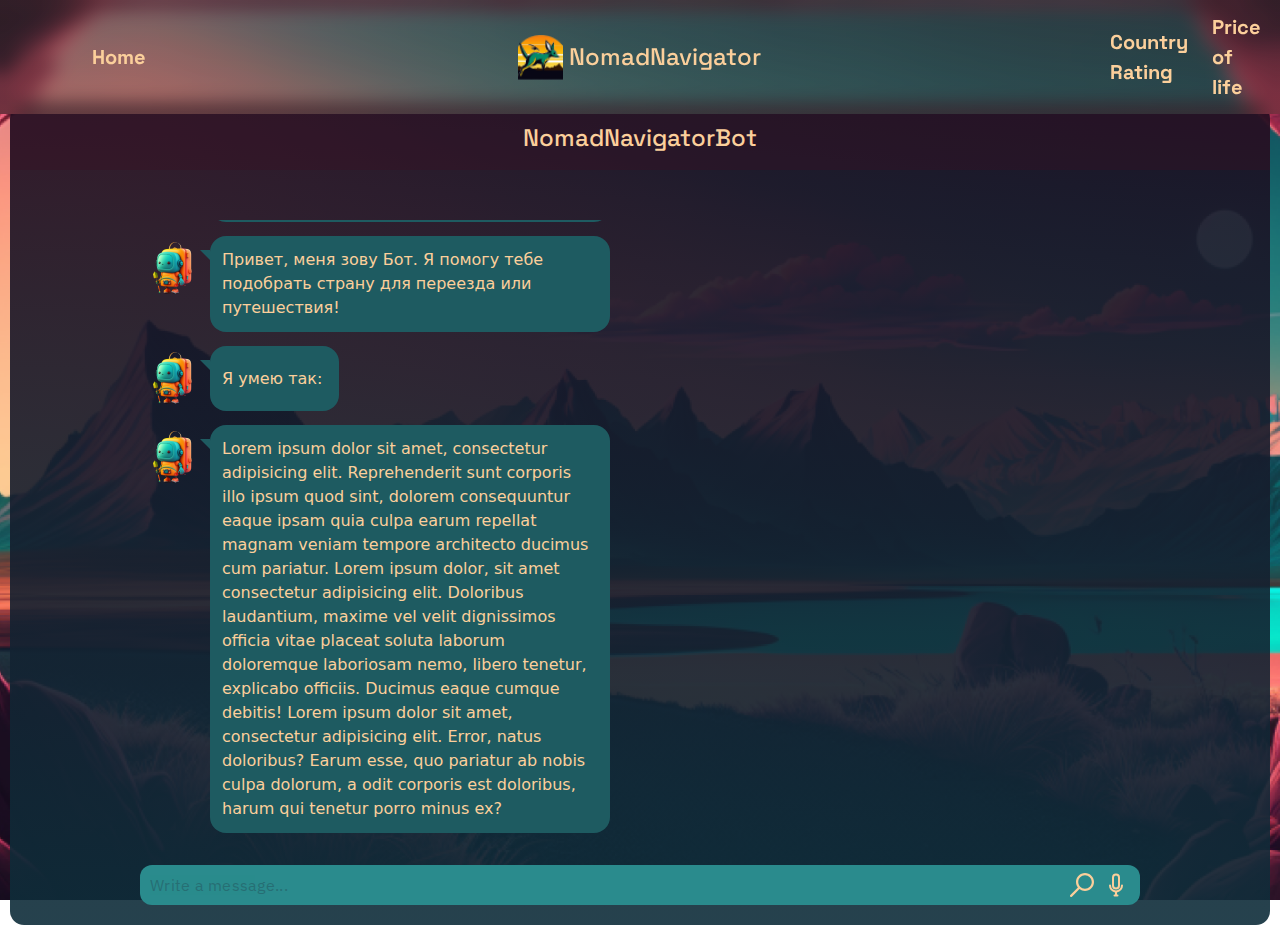
==== commit 0e348352: "chat messages" ====
--- a/interface/html/chat.html
+++ b/interface/html/chat.html
@@ -41,20 +41,20 @@
                         <img src="../img/chat/bot.png" alt="bot">
                     </div>
                     <div class="chat__message_content chat__images-3_wrapper">
-                        <div class="chat__message_country w350 h160 gc13 gr15">
+                        <div class="chat__message_country w350 h160">
                             <div class="chat__message_number">1</div>
                             <div class="chat__message_footer">
                                 <div class="chat__message_name">Canada</div>
                                 <div class="chat__message_info">Price of life</div>
                             </div>
                         </div>
-                        <div class="chat__message_country w170 h160 gc12 gr59">
+                        <div class="chat__message_country w170 h160">
                             <div class="chat__message_number">2</div>
                             <div class="chat__message_footer">
                                 <div class="chat__message_name white">Finland</div>
                             </div>
                         </div>
-                        <div class="chat__message_country w170 h160 gc23 gr59">
+                        <div class="chat__message_country w170 h160">
                             <div class="chat__message_number">3</div>
                             <div class="chat__message_footer">
                                 <div class="chat__message_name white">Sweden</div>
@@ -67,32 +67,32 @@
                         <img src="../img/chat/bot.png" alt="bot">
                     </div>
                     <div class="chat__message_content chat__images-5_wrapper">
-                        <div class="chat__message_country w350 h160 gc13 gr15">
+                        <div class="chat__message_country w350 h160">
                             <div class="chat__message_number">1</div>
                             <div class="chat__message_footer">
                                 <div class="chat__message_name">Canada</div>
                                 <div class="chat__message_info">Price of life</div>
                             </div>
                         </div>
-                        <div class="chat__message_country w170 h120 gc12 gr58">
+                        <div class="chat__message_country w170 h120">
                             <div class="chat__message_number">2</div>
                             <div class="chat__message_footer">
                                 <div class="chat__message_name white">Finland</div>
                             </div>
                         </div>
-                        <div class="chat__message_country w170 h160 gc23 gr59">
+                        <div class="chat__message_country w170 h160">
                             <div class="chat__message_number">3</div>
                             <div class="chat__message_footer">
                                 <div class="chat__message_name white">Sweden</div>
                             </div>
                         </div>
-                        <div class="chat__message_country w170 h160 gc12 gr811">
+                        <div class="chat__message_country w170 h160">
                             <div class="chat__message_number">4</div>
                             <div class="chat__message_footer">
                                 <div class="chat__message_name white">Japan</div>
                             </div>
                         </div>
-                        <div class="chat__message_country w170 h120 gc23 gr911">
+                        <div class="chat__message_country w170 h120">
                             <div class="chat__message_number">5</div>
                             <div class="chat__message_footer">
                                 <div class="chat__message_name white">Spain</div>
@@ -153,48 +153,6 @@
                         </div>
                     </div>
                 </div>
-                <div class="chat__message message-bot">
-                    <div class="chat__message_avatar">
-                        <img src="../img/chat/bot.png" alt="bot">
-                    </div>
-                    <div class="chat__message_content">
-                        <div class="chat__message_text">
-                            Lorem ipsum dolor sit amet, consectetur adipisicing elit. Reprehenderit sunt corporis illo ipsum quod sint, dolorem consequuntur eaque ipsam quia culpa earum repellat magnam veniam tempore architecto ducimus cum pariatur.
-                            Lorem ipsum dolor, sit amet consectetur adipisicing elit. Doloribus laudantium, maxime vel velit dignissimos officia vitae placeat soluta laborum doloremque laboriosam nemo, libero tenetur, explicabo officiis. Ducimus eaque cumque debitis!
-                            Lorem ipsum dolor sit amet, consectetur adipisicing elit. Error, natus doloribus? Earum esse, quo pariatur ab nobis culpa dolorum, a odit corporis est doloribus, harum qui tenetur porro minus ex?
-                        </div>
-                    </div>
-                </div>
-                <div class="chat__message message-user">
-                    <div class="chat__message_content">
-                        <div class="chat__message_text">
-                            Да, это я.
-                        </div>
-                    </div>
-                    <div class="chat__message_avatar">
-                        <img src="../img/chat/user.png" alt="user">
-                    </div>
-                </div>
-                <div class="chat__message message-bot">
-                    <div class="chat__message_avatar">
-                        <img src="../img/chat/bot.png" alt="bot">
-                    </div>
-                    <div class="chat__message_content">
-                        <div class="chat__message_text">
-                            Это ты Никита Созвонов?
-                        </div>
-                    </div>
-                </div>
-                <div class="chat__message message-user">
-                    <div class="chat__message_content">
-                        <div class="chat__message_text">
-                            Всем привет, меня зовут Никита Степанов.
-                        </div>
-                    </div>
-                    <div class="chat__message_avatar">
-                        <img src="../img/chat/user.png" alt="user">
-                    </div>
-                </div>
             </div>
             <div class="chat__input_wrapper">
                 <input type="text" placeholder="Write a message..." spellcheck="false" class="chat__input">
@@ -202,6 +160,7 @@
                 <img class="chat__input_micro" src="../img/chat/micro.svg" alt="micro">
         </div>
     </section>
+    <script src="../js/chat.js"></script>
     <script src="../js/wow.min.js"></script>
     <script src="../js/message_width.js"></script>
 </body>--- a/interface/css/style.min.css
+++ b/interface/css/style.min.css
@@ -1 +1 @@
-.main{-webkit-animation-duration:.5s;animation-duration:.5s;position:relative;z-index:0;height:100vh;background:url(../img/main/mainscreen.png) center center/cover no-repeat}.main .container{display:-webkit-box;display:-ms-flexbox;display:flex;-webkit-box-pack:center;-ms-flex-pack:center;justify-content:center}.main__button{text-decoration:none;margin-top:750px;padding:16px 20px;background:#f99085;border:1px solid rgba(0,0,0,.1);border-radius:40px;font-family:"Syne";font-weight:700;font-size:24px}.main__button span{color:#342039;opacity:.6}.main__button:hover{-webkit-box-shadow:0px 0px 5px 6px rgba(0,0,0,.3);box-shadow:0px 0px 5px 6px rgba(0,0,0,.3);-webkit-transform:scale(1.05);transform:scale(1.05);-webkit-transition:.7s all;transition:.7s all}.header{position:fixed;z-index:1;min-height:10%;width:100%;display:-webkit-box;display:-ms-flexbox;display:flex;-webkit-box-pack:justify;-ms-flex-pack:justify;justify-content:space-between;-webkit-backdrop-filter:blur(10px);backdrop-filter:blur(10px);background:-webkit-gradient(linear, left bottom, left top, from(rgba(0, 0, 0, 0.1)), to(rgba(0, 0, 0, 0.1))),-webkit-gradient(linear, left bottom, left top, from(rgba(120, 81, 73, 0.3)), to(rgba(120, 81, 73, 0.3)));background:linear-gradient(0deg, rgba(0, 0, 0, 0.1), rgba(0, 0, 0, 0.1)),linear-gradient(0deg, rgba(120, 81, 73, 0.3), rgba(120, 81, 73, 0.3))}.header__block{display:-webkit-box;display:-ms-flexbox;display:flex;-webkit-box-align:center;-ms-flex-align:center;align-items:center;width:33%}.header__block:nth-child(1){padding-left:80px}.header__block:nth-child(2){-webkit-box-pack:center;-ms-flex-pack:center;justify-content:center}.header__block:nth-child(3){padding:0 60px 0 240px;-webkit-box-pack:justify;-ms-flex-pack:justify;justify-content:space-between}.header__block a{text-decoration:none}.header__btn{padding:12px;border:0px solid rgba(0,0,0,.3);background-color:rgba(0,0,0,0);font-weight:700;font-size:20px;color:#fbcf9b;font-family:"Space Grotesk"}.header__btn:hover{-webkit-box-shadow:0px 0px 5px 3px rgba(0,0,0,.3);box-shadow:0px 0px 5px 3px rgba(0,0,0,.3);border:1px solid rgba(0,0,0,.1);-webkit-transition:.5s all;transition:.5s all}.header__logo{cursor:pointer;display:-webkit-box;display:-ms-flexbox;display:flex;-webkit-box-align:center;-ms-flex-align:center;align-items:center}.header__logo img{width:45px;heigth:45px}.header__logo span{margin-left:6px;color:#fbcf9b;font-family:"Space Grotesk";font-weight:500;font-size:24px}.counting{-webkit-animation-duration:.5s;animation-duration:.5s;overflow:hidden;height:100vh;display:-webkit-box;display:-ms-flexbox;display:flex;-webkit-box-pack:right;-ms-flex-pack:right;justify-content:right;background:url(../img/price/background.png) center center/cover no-repeat;padding-top:95px;padding-right:200px}.counting__menu{overflow:hidden;background:-webkit-gradient(linear, left top, left bottom, from(rgba(18, 33, 43, 0.9)), to(rgba(33, 50, 52, 0.9)));background:linear-gradient(rgba(18, 33, 43, 0.9), rgba(33, 50, 52, 0.9));padding:40px 40px 20px 40px;width:655px;height:840px;border-radius:14px}.counting__title{-webkit-animation-delay:.4s;animation-delay:.4s;-webkit-animation-duration:1.4s;animation-duration:1.4s;font-size:40px;font-family:"IBM Plex Sans";font-weight:700;letter-spacing:.005em;color:#feceab}.counting__subtitle{-webkit-animation-delay:.6s;animation-delay:.6s;-webkit-animation-duration:1.4s;animation-duration:1.4s;margin-bottom:32px;font-size:16px;font-family:"IBM Plex Sans";font-weight:400;letter-spacing:.0168em;color:#fbb6a8}.counting__subname{-webkit-animation-delay:1.4s;animation-delay:1.4s;-webkit-animation-duration:1.6s;animation-duration:1.6s;display:inline-block;font-size:14px;font-family:"IBM Plex Sans";font-weight:400;letter-spacing:.0168em;color:#fbb6a8;margin-bottom:4px}.counting__subname:nth-child(1){margin-right:192px}.counting__element{margin-bottom:20px}.counting__element:nth-child(3){-webkit-animation-delay:1.2s;animation-delay:1.2s}.counting__element:nth-child(4){-webkit-animation-delay:1.4s;animation-delay:1.4s}.counting__element:nth-child(5){-webkit-animation-delay:1.8s;animation-delay:1.8s}.counting__element:nth-child(6){-webkit-animation-delay:2s;animation-delay:2s}.counting__element:nth-child(7){-webkit-animation-delay:2.2s;animation-delay:2.2s}.counting__name{font-family:"IBM Plex Sans";font-weight:700;letter-spacing:.005em;color:#feceab;font-size:20px;margin-bottom:6px}.counting__wrapper{display:-webkit-box;display:-ms-flexbox;display:flex;-webkit-box-pack:justify;-ms-flex-pack:justify;justify-content:space-between}.counting__picker{-webkit-animation-delay:1.4s;animation-delay:1.4s;-webkit-animation-duration:1.6s;animation-duration:1.6s;background-color:#7e8689;border-radius:12px;padding-left:6px;width:224px}.counting__picks{display:-webkit-box;display:-ms-flexbox;display:flex;-webkit-box-orient:horizontal;-webkit-box-direction:normal;-ms-flex-direction:row;flex-direction:row;-webkit-box-align:center;-ms-flex-align:center;align-items:center;padding:0;margin:0;margin-right:0;list-style-type:none;height:40px;gap:4px}.counting__pick{border-radius:10px;cursor:pointer;display:-webkit-box;display:-ms-flexbox;display:flex;-webkit-box-align:center;-ms-flex-align:center;align-items:center;-webkit-box-pack:center;-ms-flex-pack:center;justify-content:center;min-width:32px;min-height:32px;font-family:"IBM Plex Sans";font-weight:400;letter-spacing:.0168em;color:#fbb6a8;color:#616161;font-size:16px}.counting__pick.active{-webkit-transition:all .9s cubic-bezier(0.25, 0.46, 0.45, 0.94);transition:all .9s cubic-bezier(0.25, 0.46, 0.45, 0.94);color:#000;background-color:#fbcf9b}.counting__wrap{width:100%;display:-webkit-box;display:-ms-flexbox;display:flex;-webkit-box-align:center;-ms-flex-align:center;align-items:center;-webkit-box-pack:center;-ms-flex-pack:center;justify-content:center}.counting__button{opacity:0;-webkit-transition:opacity 1.2s;transition:opacity 1.2s;display:-webkit-box;display:-ms-flexbox;display:flex;text-decoration:none;-webkit-box-pack:center;-ms-flex-pack:center;justify-content:center;-webkit-box-align:center;-ms-flex-align:center;align-items:center;margin-top:70px;width:180px;height:60px;background-color:#fbcf9b;border-radius:14px;font-family:"IBM Plex Sans";font-weight:700;letter-spacing:.005em;color:#feceab;font-size:20px;color:#000}.counting__button:hover{-webkit-box-shadow:0px 0px 5px 6px rgba(0,0,0,.3);box-shadow:0px 0px 5px 6px rgba(0,0,0,.3);-webkit-transform:scale(1.1);transform:scale(1.1);-webkit-transition:.7s all;transition:.7s all}.counting__select_header{-webkit-transition:.3s all;transition:.3s all;z-index:2;border-radius:12px;height:40px;width:240px;display:-webkit-box;display:-ms-flexbox;display:flex;-webkit-box-align:center;-ms-flex-align:center;align-items:center;-webkit-box-pack:left;-ms-flex-pack:left;justify-content:left;padding-left:16px;background-color:#7e8689;cursor:pointer}.counting__select_header.active{border-bottom-left-radius:0;border-bottom-right-radius:0;border-bottom:1px solid #000}.counting__select_current{font-size:16px;font-family:"IBM Plex Sans";font-weight:700;letter-spacing:.005em;color:#feceab}.counting__select_icon{margin-right:20px;display:-webkit-box;display:-ms-flexbox;display:flex;-webkit-box-align:center;-ms-flex-align:center;align-items:center;-webkit-box-pack:center;-ms-flex-pack:center;justify-content:center;height:24px;width:24px}.counting__select_body{z-index:-1;opacity:0;-webkit-transform:translateY(-20px);transform:translateY(-20px);position:absolute;display:none;width:240px;border-radius:12px;border-top-left-radius:0;border-top-right-radius:0;background-color:#7e8689}.counting__select_body.active{opacity:1;z-index:1;display:block;-webkit-transition:.8s all;transition:.8s all;-webkit-transform:translateY(0px);transform:translateY(0px)}.counting__select_item{-webkit-transition:.3s all;transition:.3s all;cursor:pointer;display:-webkit-box;display:-ms-flexbox;display:flex;-webkit-box-pack:center;-ms-flex-pack:center;justify-content:center;-webkit-box-align:center;-ms-flex-align:center;align-items:center;height:40px;font-size:16px;font-family:"IBM Plex Sans";font-weight:700;letter-spacing:.005em;color:#feceab}.counting__select_item:hover{background:rgba(20,9,39,.5);border-radius:8px}.price{overflow:hidden;z-index:0;height:100vh;background:url(../img/price/background.png) center center/cover no-repeat;display:-webkit-box;display:-ms-flexbox;display:flex;-webkit-box-orient:vertical;-webkit-box-direction:normal;-ms-flex-direction:column;flex-direction:column}.price__main{padding-top:180px;display:-webkit-box;display:-ms-flexbox;display:flex;-webkit-box-orient:vertical;-webkit-box-direction:normal;-ms-flex-direction:column;flex-direction:column;-webkit-box-align:center;-ms-flex-align:center;align-items:center}.price__title{font-family:"IBM Plex Sans";font-weight:700;letter-spacing:.005em;color:#feceab;font-size:40px;margin:0}.price__subtitle{font-family:"IBM Plex Sans";font-weight:400;letter-spacing:.0168em;color:#fbb6a8;font-size:14px}.price__wrapper{display:grid;grid-template:repeat(5, 85px)/repeat(2, 300px);gap:20px 72px;margin:80px 110px 0 800px;width:960px;height:510px}.price__country{cursor:pointer;-webkit-transition:.7s all;transition:.7s all;display:-webkit-box;display:-ms-flexbox;display:flex;-webkit-box-align:center;-ms-flex-align:center;align-items:center;width:300px;height:85px;background:-webkit-gradient(linear, left top, left bottom, from(rgba(49, 64, 74, 0.9)), to(rgba(29, 36, 37, 0.9)));background:linear-gradient(rgba(49, 64, 74, 0.9), rgba(29, 36, 37, 0.9));border-radius:8px;-webkit-animation-duration:1.6s;animation-duration:1.6s}.price__country:nth-child(1){-webkit-animation-delay:.6s;animation-delay:.6s}.price__country:nth-child(2){-webkit-animation-delay:.6s;animation-delay:.6s}.price__country:nth-child(3){margin-left:72px;-webkit-animation-delay:.8s;animation-delay:.8s}.price__country:nth-child(4){margin-left:72px;-webkit-animation-delay:.8s;animation-delay:.8s}.price__country:nth-child(5){margin-left:144px;-webkit-animation-delay:1s;animation-delay:1s}.price__country:nth-child(6){margin-left:144px;-webkit-animation-delay:1s;animation-delay:1s}.price__country:nth-child(7){margin-left:216px;-webkit-animation-delay:1.2s;animation-delay:1.2s}.price__country:nth-child(8){margin-left:216px;-webkit-animation-delay:1.2s;animation-delay:1.2s}.price__country:nth-child(9){margin-left:288px;-webkit-animation-delay:1.4s;animation-delay:1.4s}.price__country:nth-child(10){margin-left:288px;-webkit-animation-delay:1.4s;animation-delay:1.4s}.price__country:hover{-webkit-transform:scale(1.1) translate(-10px, -10px);transform:scale(1.1) translate(-10px, -10px)}.price__number{margin:0 20px;display:-webkit-box;display:-ms-flexbox;display:flex;-webkit-box-align:center;-ms-flex-align:center;align-items:center;-webkit-box-pack:center;-ms-flex-pack:center;justify-content:center;width:32px;height:32px;border-radius:100%;background-color:#fbcf9b}.price__flag{margin-right:13px;max-height:40px;max-width:60px;border-radius:8px}.price__titles{display:-webkit-box;display:-ms-flexbox;display:flex;-webkit-box-orient:vertical;-webkit-box-direction:normal;-ms-flex-direction:column;flex-direction:column;-webkit-box-pack:center;-ms-flex-pack:center;justify-content:center}.price__name{font-family:"IBM Plex Sans";font-weight:700;letter-spacing:.005em;color:#feceab;font-size:20px;color:#feceab}.price__cost{font-family:"IBM Plex Sans";font-weight:400;letter-spacing:.0168em;color:#fbb6a8;font-size:16px;color:#df978f}.stats{overflow:hidden;height:100vh;display:-webkit-box;display:-ms-flexbox;display:flex;-webkit-box-pack:justify;-ms-flex-pack:justify;justify-content:space-between;padding:120px 170px 40px 170px;background:url(../img/stats/background.png) center center/cover no-repeat}.stats__wrapper{-webkit-animation-duration:1.8s;animation-duration:1.8s;background:-webkit-gradient(linear, left top, left bottom, from(rgba(28, 14, 33, 0.9)), to(rgba(14, 45, 58, 0.9)));background:linear-gradient(rgba(28, 14, 33, 0.9), rgba(14, 45, 58, 0.9));display:-webkit-box;display:-ms-flexbox;display:flex;-webkit-box-orient:vertical;-webkit-box-direction:normal;-ms-flex-direction:column;flex-direction:column;-webkit-box-pack:justify;-ms-flex-pack:justify;justify-content:space-between;width:590px;height:800px;border-radius:14px;padding:25px 30px 30px 30px}.stats__title{-webkit-animation-delay:1s;animation-delay:1s;margin:0;display:-webkit-box;display:-ms-flexbox;display:flex;-webkit-box-pack:center;-ms-flex-pack:center;justify-content:center;font-family:"IBM Plex Sans";font-weight:700;letter-spacing:.005em;color:#feceab;font-size:40px}.stats__danger{overflow:hidden;display:grid;grid-template:repeat(17, 35px)/1fr}.stats__danger_header{-webkit-animation-delay:1.2s;animation-delay:1.2s;-webkit-animation-duration:1.6s;animation-duration:1.6s;display:-webkit-box;display:-ms-flexbox;display:flex;-webkit-box-pack:justify;-ms-flex-pack:justify;justify-content:space-between;border-bottom:1px solid rgba(255,255,255,.1)}.stats__danger_country{padding-left:64px;display:-webkit-box;display:-ms-flexbox;display:flex;-webkit-box-pack:start;-ms-flex-pack:start;justify-content:start;-webkit-box-align:center;-ms-flex-align:center;align-items:center;width:230px;font-family:"IBM Plex Sans";font-weight:400;letter-spacing:.0168em;color:#fbb6a8;font-size:16px;color:#df978f}.stats__danger_hr,.stats__danger_cta,.stats__danger_sa{width:100px;display:-webkit-box;display:-ms-flexbox;display:flex;-webkit-box-pack:center;-ms-flex-pack:center;justify-content:center;-webkit-box-align:center;-ms-flex-align:center;align-items:center;font-family:"IBM Plex Sans";font-weight:400;letter-spacing:.0168em;color:#fbb6a8;font-size:16px;color:#df978f}.stats__danger_element{-webkit-animation-duration:1.6s;animation-duration:1.6s;display:-webkit-box;display:-ms-flexbox;display:flex;-webkit-box-pack:justify;-ms-flex-pack:justify;justify-content:space-between}.stats__danger_element:nth-child(1){-webkit-animation-delay:1.4s;animation-delay:1.4s}.stats__danger_element:nth-child(2){-webkit-animation-delay:1.5s;animation-delay:1.5s}.stats__danger_element:nth-child(3){-webkit-animation-delay:1.6s;animation-delay:1.6s}.stats__danger_element:nth-child(4){-webkit-animation-delay:1.7s;animation-delay:1.7s}.stats__danger_element:nth-child(5){-webkit-animation-delay:1.8s;animation-delay:1.8s}.stats__danger_element:nth-child(6){-webkit-animation-delay:1.9s;animation-delay:1.9s}.stats__danger_element:nth-child(7){-webkit-animation-delay:2s;animation-delay:2s}.stats__danger_element:nth-child(8){-webkit-animation-delay:2.1s;animation-delay:2.1s}.stats__danger_element:nth-child(9){-webkit-animation-delay:2.2s;animation-delay:2.2s}.stats__danger_element:nth-child(10){-webkit-animation-delay:2.3s;animation-delay:2.3s}.stats__danger_element:nth-child(11){-webkit-animation-delay:2.4s;animation-delay:2.4s}.stats__danger_element:nth-child(12){-webkit-animation-delay:2.5s;animation-delay:2.5s}.stats__danger_element:nth-child(13){-webkit-animation-delay:2.6s;animation-delay:2.6s}.stats__danger_element:nth-child(14){-webkit-animation-delay:2.7s;animation-delay:2.7s}.stats__danger_element:nth-child(15){-webkit-animation-delay:2.8s;animation-delay:2.8s}.stats__danger_element:nth-child(16){-webkit-animation-delay:2.9s;animation-delay:2.9s}.stats__danger_element:nth-child(17){-webkit-animation-delay:3s;animation-delay:3s}.stats__danger_wrap{display:-webkit-box;display:-ms-flexbox;display:flex;-webkit-box-align:center;-ms-flex-align:center;align-items:center;-webkit-box-pack:start;-ms-flex-pack:start;justify-content:start;width:230px}.stats__danger_img{margin-left:24px;width:30px;height:20px;border-radius:5px}.stats__danger_name{font-family:"IBM Plex Sans";font-weight:700;letter-spacing:.005em;color:#feceab;font-size:20px;margin-left:10px}.stats__diagram{display:-webkit-box;display:-ms-flexbox;display:flex;-webkit-box-pack:center;-ms-flex-pack:center;justify-content:center;height:418px}.stats__diagram circle{-webkit-animation-delay:1.4s;animation-delay:1.4s;-webkit-animation-duration:1.6s;animation-duration:1.6s;z-index:1;fill:none;stroke-width:8;stroke-linecap:round}.stats__countries{overflow:hidden;padding-left:20px;padding-right:20px;height:150px;display:-webkit-box;display:-ms-flexbox;display:flex;-webkit-box-orient:vertical;-webkit-box-direction:normal;-ms-flex-direction:column;flex-direction:column;-ms-flex-wrap:wrap;flex-wrap:wrap;-webkit-box-pack:center;-ms-flex-pack:center;justify-content:center;-ms-flex-line-pack:justify;align-content:space-between}.stats__country{-webkit-animation-duration:2s;animation-duration:2s;-webkit-animation-delay:1.6s;animation-delay:1.6s;height:30px;width:150px;display:-webkit-box;display:-ms-flexbox;display:flex;-webkit-box-pack:justify;-ms-flex-pack:justify;justify-content:space-between;-webkit-box-align:center;-ms-flex-align:center;align-items:center}.stats__country_block{display:-webkit-box;display:-ms-flexbox;display:flex;-webkit-box-pack:start;-ms-flex-pack:start;justify-content:start;-webkit-box-align:center;-ms-flex-align:center;align-items:center}.stats__country_color{margin-right:8px;width:15px;height:15px;border-radius:100%}.stats__country_name{font-family:"IBM Plex Sans";font-weight:700;letter-spacing:.005em;color:#feceab;font-size:20px}.stats__country_level{font-family:"IBM Plex Sans";font-weight:400;letter-spacing:.0168em;color:#fbb6a8;font-size:16px}.stats__pages{-webkit-animation-delay:1.8s;animation-delay:1.8s;-webkit-animation-duration:1.6s;animation-duration:1.6s;display:-webkit-box;display:-ms-flexbox;display:flex;-webkit-box-pack:justify;-ms-flex-pack:justify;justify-content:space-between}.stats__pages_btn{-webkit-transition:.5s all;transition:.5s all;font-family:"IBM Plex Sans";font-weight:400;letter-spacing:.0168em;color:#fbb6a8;font-size:18px;color:#000;display:-webkit-box;display:-ms-flexbox;display:flex;-webkit-box-align:center;-ms-flex-align:center;align-items:center;border:none;padding:0;width:130px;height:40px;background-color:#fbcf9b;border-radius:14px}.stats__pages_btn:nth-child(1){-webkit-box-pack:left;-ms-flex-pack:left;justify-content:left;padding-left:12px}.stats__pages_btn:nth-child(1) img{margin-right:6px}.stats__pages_btn:nth-child(3){-webkit-box-pack:right;-ms-flex-pack:right;justify-content:right;padding-right:20px}.stats__pages_btn:nth-child(3) img{margin-left:12px}.stats__pages_btn:hover{border:none;-webkit-transform:scale(1.1) translateY(2px);transform:scale(1.1) translateY(2px);-webkit-box-shadow:0px 0px 7px 3px rgba(242,228,174,.3);box-shadow:0px 0px 7px 3px rgba(242,228,174,.3)}.stats__pages_number{display:-webkit-box;display:-ms-flexbox;display:flex;-webkit-box-pack:center;-ms-flex-pack:center;justify-content:center;-webkit-box-align:center;-ms-flex-align:center;align-items:center;font-family:"IBM Plex Sans";font-weight:700;letter-spacing:.005em;color:#feceab;font-size:20px}.stats__pages_total::before{content:"/"}.chat{display:-webkit-box;display:-ms-flexbox;display:flex;-webkit-box-pack:center;-ms-flex-pack:center;justify-content:center;padding-top:105px;height:100vh;-webkit-animation-duration:.5s;animation-duration:.5s;background:url(../img/chat/background.png) center center/cover no-repeat}.chat__window{padding-bottom:20px;display:-webkit-box;display:-ms-flexbox;display:flex;-webkit-box-orient:vertical;-webkit-box-direction:normal;-ms-flex-direction:column;flex-direction:column;-webkit-box-align:center;-ms-flex-align:center;align-items:center;-webkit-box-pack:center;-ms-flex-pack:center;justify-content:center;z-index:0;border-radius:14px;width:1260px;height:820px;background:-webkit-gradient(linear, left top, left bottom, from(rgba(28, 14, 33, 0.9)), to(rgba(14, 45, 58, 0.9)));background:linear-gradient(180deg, rgba(28, 14, 33, 0.9) 0%, rgba(14, 45, 58, 0.9) 100%)}.chat__header{display:-webkit-box;display:-ms-flexbox;display:flex;-webkit-box-pack:center;-ms-flex-pack:center;justify-content:center;-webkit-box-align:center;-ms-flex-align:center;align-items:center;border-top-left-radius:14px;border-top-right-radius:14px;z-index:1;width:100%;height:70px;background:-webkit-gradient(linear, left bottom, left top, from(rgba(0, 0, 0, 0.1)), to(rgba(0, 0, 0, 0.1))),rgba(77,23,50,.3);background:linear-gradient(0deg, rgba(0, 0, 0, 0.1), rgba(0, 0, 0, 0.1)),rgba(77,23,50,.3)}.chat__header_title{font-family:"Space Grotesk";font-weight:500;font-size:24px;color:#fbcf9b}.chat__messages-area{overflow-y:scroll;display:-webkit-box;display:-ms-flexbox;display:flex;-webkit-box-orient:vertical;-webkit-box-direction:reverse;-ms-flex-direction:column-reverse;flex-direction:column-reverse;margin:50px 0 18px 0;padding:0 120px 0 120px;width:1240px;z-index:1;height:670px;border-bottom-left-radius:14px;border-bottom-right-radius:14px}.chat__messages-area::-webkit-scrollbar{width:5px}.chat__messages-area::-webkit-scrollbar-track{border-radius:14px;background:-webkit-gradient(linear, right top, left top, from(rgba(0, 0, 0, 0)), color-stop(30%, rgba(0, 0, 0, 0)), color-stop(50%, rgba(237, 123, 140, 0.4)), color-stop(70%, rgba(0, 0, 0, 0)), to(rgba(0, 0, 0, 0)));background:linear-gradient(to left, rgba(0, 0, 0, 0) 0%, rgba(0, 0, 0, 0) 30%, rgba(237, 123, 140, 0.4) 50%, rgba(0, 0, 0, 0) 70%, rgba(0, 0, 0, 0) 100%)}.chat__messages-area::-webkit-scrollbar-thumb{border-radius:14px;background-color:rgba(237,123,140,.4)}.chat__message{display:-webkit-box;display:-ms-flexbox;display:flex;-ms-flex-line-pack:start;align-content:flex-start;margin-bottom:14px}.chat__message_content{display:-webkit-box;display:-ms-flexbox;display:flex;-webkit-box-orient:vertical;-webkit-box-direction:normal;-ms-flex-direction:column;flex-direction:column;-webkit-box-align:start;-ms-flex-align:start;align-items:flex-start;-webkit-box-pack:center;-ms-flex-pack:center;justify-content:center;min-height:50px;max-height:580px;max-width:400px;position:relative;background:#1e5b61;padding:12px;border-radius:16px;width:100%}.chat__message_title{font-family:"IBM Plex Sans";font-weight:700;letter-spacing:.005em;color:#feceab;font-size:16px;color:.chat__message_title main-color}.chat__message_img{margin:10px 0;border-radius:14px;width:100%}.chat__message_price{margin-top:5px;font-family:"IBM Plex Sans";font-weight:400;letter-spacing:.0168em;color:#fbb6a8;color:#fbcf9b;font-size:16px}.chat__message_price span{font-family:"IBM Plex Sans";font-weight:700;letter-spacing:.005em;color:#feceab}.chat__message_text{color:#fbcf9b;font-weight:400;font-size:16px}.chat__message_wrapper{display:-webkit-box;display:-ms-flexbox;display:flex;-webkit-box-orient:vertical;-webkit-box-direction:normal;-ms-flex-direction:column;flex-direction:column;-ms-flex-line-pack:start;align-content:start;-webkit-box-pack:center;-ms-flex-pack:center;justify-content:center;margin-top:15px}.chat__message_radio{display:none}.chat__message_checkbox{display:none}.chat__message_label-check{margin-left:40px;position:relative;font-family:"IBM Plex Sans";font-weight:400;letter-spacing:.0168em;color:#fbb6a8;font-size:16px;color:#fbcf9b}.chat__message_label-check::before{content:"";position:absolute;width:32px;height:32px;left:-40px;top:-4px;background:url(../../img/chat/checkbox.png) 0 0 no-repeat}.chat__message_checkbox:checked+.chat__message_label-check:before{-webkit-transition:.5s all;transition:.5s all;background:url(../../img/chat/checkbox-checked.png) 0 0 no-repeat}.chat__message_label-check:hover:before{cursor:pointer}.chat__message_label-radio{margin-left:40px;position:relative;font-family:"IBM Plex Sans";font-weight:400;letter-spacing:.0168em;color:#fbb6a8;font-size:16px;color:#fbcf9b}.chat__message_label-radio::before{content:"";position:absolute;width:32px;height:32px;left:-40px;top:-4px;background:url(../../img/chat/radio.png) 0 0 no-repeat}.chat__message_radio:checked+.chat__message_label-radio:before{-webkit-transition:.5s all;transition:.5s all;background:url(../../img/chat/radio-checked.png) 0 0 no-repeat}.chat__message_label-radio:hover:before{cursor:pointer}.chat__message_country{-webkit-transition:.5s all;transition:.5s all;position:relative;display:-webkit-box;display:-ms-flexbox;display:flex;-webkit-box-pack:center;-ms-flex-pack:center;justify-content:center;-webkit-box-align:end;-ms-flex-align:end;align-items:end;border-radius:14px;background-size:100% 100%}.chat__message_country:hover{cursor:pointer;-webkit-transform:translate(4px, -4px);transform:translate(4px, -4px)}.chat__message_country:nth-child(1){background-image:url(https://i.imgur.com/mtYkrPW.png)}.chat__message_country:nth-child(2){background-image:url(https://i.imgur.com/1OvasM7.png)}.chat__message_country:nth-child(3){background-image:url(https://i.imgur.com/eXtD2rE.png)}.chat__message_country:nth-child(4){background-image:url(https://i.imgur.com/ht4hJQo.png)}.chat__message_country:nth-child(5){background-image:url(https://i.imgur.com/1R64DL1.png)}.chat__message_number{width:24px;height:24px;position:absolute;display:-webkit-box;display:-ms-flexbox;display:flex;-webkit-box-pack:center;-ms-flex-pack:center;justify-content:center;-webkit-box-align:center;-ms-flex-align:center;align-items:center;background-color:#1f2f3b;border-radius:8px;color:#08dcc6;top:10px;left:10px}.chat__message_footer{width:100%;height:30%;display:-webkit-box;display:-ms-flexbox;display:flex;-webkit-box-orient:vertical;-webkit-box-direction:normal;-ms-flex-direction:column;flex-direction:column;-webkit-box-align:start;-ms-flex-align:start;align-items:flex-start;-webkit-box-pack:center;-ms-flex-pack:center;justify-content:center;background:rgba(244,99,105,.5);-webkit-backdrop-filter:blur(25px);backdrop-filter:blur(25px);border-radius:0px 0px 12px 12px}.chat__message_name{margin-left:10px;font-family:"IBM Plex Sans";font-weight:700;letter-spacing:.005em;color:#feceab;font-size:14px;color:#000}.chat__message_info{margin-left:10px;font-family:"IBM Plex Sans";font-weight:400;letter-spacing:.0168em;color:#fbb6a8;font-size:12px;color:#414141}.chat__images-5_wrapper{display:grid;grid-template:repeat(11, 40px)/repeat(2, 175px);row-gap:2px}.chat__images-3_wrapper{display:grid;grid-template:repeat(8, 40px)/repeat(2, 175px);row-gap:2px}.chat__input{position:relative;font-family:"IBM Plex Sans";font-weight:400;letter-spacing:.0168em;color:#fbb6a8;font-size:16px;padding:0 80px 0 10px;background:#2a8b8d;border:none;border-radius:12px;position:relative;width:100%;height:40px;outline:none;color:#fbcf9b;caret-color:#ed7b8c}.chat__input::-webkit-input-placeholder{opacity:.3;color:#1f2f3b}.chat__input::-moz-placeholder{opacity:.3;color:#1f2f3b}.chat__input:-ms-input-placeholder{opacity:.3;color:#1f2f3b}.chat__input::-ms-input-placeholder{opacity:.3;color:#1f2f3b}.chat__input::placeholder{opacity:.3;color:#1f2f3b}.chat__input_wrapper{position:relative;width:100%;padding:0 130px}.chat__input_glass{position:absolute;right:176px;bottom:8px;width:24px;height:24px}.chat__input_glass:hover{cursor:pointer}.chat__input_micro{position:absolute;right:142px;bottom:8px;width:24px;height:24px}.chat__input_micro:hover{cursor:pointer}.w350{width:350px}.w170{width:170px}.h160{height:160px}.h120{height:120px}.gc12{grid-column:1/2}.gc23{grid-column:2/3}.gr15{grid-row:1/5}.gr59{grid-row:5/9}.gr58{grid-row:5/8}.gr811{grid-row:8/11}.gr911{grid-row:9/11}.white{color:#fff}.message-bot{-webkit-box-pack:start;-ms-flex-pack:start;justify-content:start}.message-bot .chat__message_avatar{margin-right:5px}.message-bot .chat__message_content::before{content:"";position:absolute;left:-10px;top:14px;border:5px solid rgba(0,0,0,0);border-top:5px solid #1e5b61;border-right:5px solid #1e5b61}.message-user{-webkit-box-pack:end;-ms-flex-pack:end;justify-content:end}.message-user .chat__message_avatar{margin-left:15px}.message-user .chat__message_content::after{content:"";position:absolute;right:-10px;top:14px;border:5px solid rgba(0,0,0,0);border-top:5px solid #1e5b61;border-left:5px solid #1e5b61}/*# sourceMappingURL=style.min.css.map */+.main{-webkit-animation-duration:.5s;animation-duration:.5s;position:relative;z-index:0;height:100vh;background:url(../img/main/mainscreen.png) center center/cover no-repeat}.main .container{display:-webkit-box;display:-ms-flexbox;display:flex;-webkit-box-pack:center;-ms-flex-pack:center;justify-content:center}.main__button{text-decoration:none;margin-top:750px;padding:16px 20px;background:#f99085;border:1px solid rgba(0,0,0,.1);border-radius:40px;font-family:"Syne";font-weight:700;font-size:24px}.main__button span{color:#342039;opacity:.6}.main__button:hover{-webkit-box-shadow:0px 0px 5px 6px rgba(0,0,0,.3);box-shadow:0px 0px 5px 6px rgba(0,0,0,.3);-webkit-transform:scale(1.05);transform:scale(1.05);-webkit-transition:.7s all;transition:.7s all}.header{position:fixed;z-index:1;min-height:10%;width:100%;display:-webkit-box;display:-ms-flexbox;display:flex;-webkit-box-pack:justify;-ms-flex-pack:justify;justify-content:space-between;-webkit-backdrop-filter:blur(10px);backdrop-filter:blur(10px);background:-webkit-gradient(linear, left bottom, left top, from(rgba(0, 0, 0, 0.1)), to(rgba(0, 0, 0, 0.1))),-webkit-gradient(linear, left bottom, left top, from(rgba(120, 81, 73, 0.3)), to(rgba(120, 81, 73, 0.3)));background:linear-gradient(0deg, rgba(0, 0, 0, 0.1), rgba(0, 0, 0, 0.1)),linear-gradient(0deg, rgba(120, 81, 73, 0.3), rgba(120, 81, 73, 0.3))}.header__block{display:-webkit-box;display:-ms-flexbox;display:flex;-webkit-box-align:center;-ms-flex-align:center;align-items:center;width:33%}.header__block:nth-child(1){padding-left:80px}.header__block:nth-child(2){-webkit-box-pack:center;-ms-flex-pack:center;justify-content:center}.header__block:nth-child(3){padding:0 60px 0 240px;-webkit-box-pack:justify;-ms-flex-pack:justify;justify-content:space-between}.header__block a{text-decoration:none}.header__btn{padding:12px;border:0px solid rgba(0,0,0,.3);background-color:rgba(0,0,0,0);font-weight:700;font-size:20px;color:#fbcf9b;font-family:"Space Grotesk"}.header__btn:hover{-webkit-box-shadow:0px 0px 5px 3px rgba(0,0,0,.3);box-shadow:0px 0px 5px 3px rgba(0,0,0,.3);border:1px solid rgba(0,0,0,.1);-webkit-transition:.5s all;transition:.5s all}.header__logo{cursor:pointer;display:-webkit-box;display:-ms-flexbox;display:flex;-webkit-box-align:center;-ms-flex-align:center;align-items:center}.header__logo img{width:45px;heigth:45px}.header__logo span{margin-left:6px;color:#fbcf9b;font-family:"Space Grotesk";font-weight:500;font-size:24px}.counting{-webkit-animation-duration:.5s;animation-duration:.5s;overflow:hidden;height:100vh;display:-webkit-box;display:-ms-flexbox;display:flex;-webkit-box-pack:right;-ms-flex-pack:right;justify-content:right;background:url(../img/price/background.png) center center/cover no-repeat;padding-top:95px;padding-right:200px}.counting__menu{overflow:hidden;background:-webkit-gradient(linear, left top, left bottom, from(rgba(18, 33, 43, 0.9)), to(rgba(33, 50, 52, 0.9)));background:linear-gradient(rgba(18, 33, 43, 0.9), rgba(33, 50, 52, 0.9));padding:40px 40px 20px 40px;width:655px;height:840px;border-radius:14px}.counting__title{-webkit-animation-delay:.4s;animation-delay:.4s;-webkit-animation-duration:1.4s;animation-duration:1.4s;font-size:40px;font-family:"IBM Plex Sans";font-weight:700;letter-spacing:.005em;color:#feceab}.counting__subtitle{-webkit-animation-delay:.6s;animation-delay:.6s;-webkit-animation-duration:1.4s;animation-duration:1.4s;margin-bottom:32px;font-size:16px;font-family:"IBM Plex Sans";font-weight:400;letter-spacing:.0168em;color:#fbb6a8}.counting__subname{-webkit-animation-delay:1.4s;animation-delay:1.4s;-webkit-animation-duration:1.6s;animation-duration:1.6s;display:inline-block;font-size:14px;font-family:"IBM Plex Sans";font-weight:400;letter-spacing:.0168em;color:#fbb6a8;margin-bottom:4px}.counting__subname:nth-child(1){margin-right:192px}.counting__element{margin-bottom:20px}.counting__element:nth-child(3){-webkit-animation-delay:1.2s;animation-delay:1.2s}.counting__element:nth-child(4){-webkit-animation-delay:1.4s;animation-delay:1.4s}.counting__element:nth-child(5){-webkit-animation-delay:1.8s;animation-delay:1.8s}.counting__element:nth-child(6){-webkit-animation-delay:2s;animation-delay:2s}.counting__element:nth-child(7){-webkit-animation-delay:2.2s;animation-delay:2.2s}.counting__name{font-family:"IBM Plex Sans";font-weight:700;letter-spacing:.005em;color:#feceab;font-size:20px;margin-bottom:6px}.counting__wrapper{display:-webkit-box;display:-ms-flexbox;display:flex;-webkit-box-pack:justify;-ms-flex-pack:justify;justify-content:space-between}.counting__picker{-webkit-animation-delay:1.4s;animation-delay:1.4s;-webkit-animation-duration:1.6s;animation-duration:1.6s;background-color:#7e8689;border-radius:12px;padding-left:6px;width:224px}.counting__picks{display:-webkit-box;display:-ms-flexbox;display:flex;-webkit-box-orient:horizontal;-webkit-box-direction:normal;-ms-flex-direction:row;flex-direction:row;-webkit-box-align:center;-ms-flex-align:center;align-items:center;padding:0;margin:0;margin-right:0;list-style-type:none;height:40px;gap:4px}.counting__pick{border-radius:10px;cursor:pointer;display:-webkit-box;display:-ms-flexbox;display:flex;-webkit-box-align:center;-ms-flex-align:center;align-items:center;-webkit-box-pack:center;-ms-flex-pack:center;justify-content:center;min-width:32px;min-height:32px;font-family:"IBM Plex Sans";font-weight:400;letter-spacing:.0168em;color:#fbb6a8;color:#616161;font-size:16px}.counting__pick.active{-webkit-transition:all .9s cubic-bezier(0.25, 0.46, 0.45, 0.94);transition:all .9s cubic-bezier(0.25, 0.46, 0.45, 0.94);color:#000;background-color:#fbcf9b}.counting__wrap{width:100%;display:-webkit-box;display:-ms-flexbox;display:flex;-webkit-box-align:center;-ms-flex-align:center;align-items:center;-webkit-box-pack:center;-ms-flex-pack:center;justify-content:center}.counting__button{opacity:0;-webkit-transition:opacity 1.2s;transition:opacity 1.2s;display:-webkit-box;display:-ms-flexbox;display:flex;text-decoration:none;-webkit-box-pack:center;-ms-flex-pack:center;justify-content:center;-webkit-box-align:center;-ms-flex-align:center;align-items:center;margin-top:70px;width:180px;height:60px;background-color:#fbcf9b;border-radius:14px;font-family:"IBM Plex Sans";font-weight:700;letter-spacing:.005em;color:#feceab;font-size:20px;color:#000}.counting__button:hover{-webkit-box-shadow:0px 0px 5px 6px rgba(0,0,0,.3);box-shadow:0px 0px 5px 6px rgba(0,0,0,.3);-webkit-transform:scale(1.1);transform:scale(1.1);-webkit-transition:.7s all;transition:.7s all}.counting__select_header{-webkit-transition:.3s all;transition:.3s all;z-index:2;border-radius:12px;height:40px;width:240px;display:-webkit-box;display:-ms-flexbox;display:flex;-webkit-box-align:center;-ms-flex-align:center;align-items:center;-webkit-box-pack:left;-ms-flex-pack:left;justify-content:left;padding-left:16px;background-color:#7e8689;cursor:pointer}.counting__select_header.active{border-bottom-left-radius:0;border-bottom-right-radius:0;border-bottom:1px solid #000}.counting__select_current{font-size:16px;font-family:"IBM Plex Sans";font-weight:700;letter-spacing:.005em;color:#feceab}.counting__select_icon{margin-right:20px;display:-webkit-box;display:-ms-flexbox;display:flex;-webkit-box-align:center;-ms-flex-align:center;align-items:center;-webkit-box-pack:center;-ms-flex-pack:center;justify-content:center;height:24px;width:24px}.counting__select_body{z-index:-1;opacity:0;-webkit-transform:translateY(-20px);transform:translateY(-20px);position:absolute;display:none;width:240px;border-radius:12px;border-top-left-radius:0;border-top-right-radius:0;background-color:#7e8689}.counting__select_body.active{opacity:1;z-index:1;display:block;-webkit-transition:.8s all;transition:.8s all;-webkit-transform:translateY(0px);transform:translateY(0px)}.counting__select_item{-webkit-transition:.3s all;transition:.3s all;cursor:pointer;display:-webkit-box;display:-ms-flexbox;display:flex;-webkit-box-pack:center;-ms-flex-pack:center;justify-content:center;-webkit-box-align:center;-ms-flex-align:center;align-items:center;height:40px;font-size:16px;font-family:"IBM Plex Sans";font-weight:700;letter-spacing:.005em;color:#feceab}.counting__select_item:hover{background:rgba(20,9,39,.5);border-radius:8px}.price{overflow:hidden;z-index:0;height:100vh;background:url(../img/price/background.png) center center/cover no-repeat;display:-webkit-box;display:-ms-flexbox;display:flex;-webkit-box-orient:vertical;-webkit-box-direction:normal;-ms-flex-direction:column;flex-direction:column}.price__main{padding-top:180px;display:-webkit-box;display:-ms-flexbox;display:flex;-webkit-box-orient:vertical;-webkit-box-direction:normal;-ms-flex-direction:column;flex-direction:column;-webkit-box-align:center;-ms-flex-align:center;align-items:center}.price__title{font-family:"IBM Plex Sans";font-weight:700;letter-spacing:.005em;color:#feceab;font-size:40px;margin:0}.price__subtitle{font-family:"IBM Plex Sans";font-weight:400;letter-spacing:.0168em;color:#fbb6a8;font-size:14px}.price__wrapper{display:grid;grid-template:repeat(5, 85px)/repeat(2, 300px);gap:20px 72px;margin:80px 110px 0 800px;width:960px;height:510px}.price__country{cursor:pointer;-webkit-transition:.7s all;transition:.7s all;display:-webkit-box;display:-ms-flexbox;display:flex;-webkit-box-align:center;-ms-flex-align:center;align-items:center;width:300px;height:85px;background:-webkit-gradient(linear, left top, left bottom, from(rgba(49, 64, 74, 0.9)), to(rgba(29, 36, 37, 0.9)));background:linear-gradient(rgba(49, 64, 74, 0.9), rgba(29, 36, 37, 0.9));border-radius:8px;-webkit-animation-duration:1.6s;animation-duration:1.6s}.price__country:nth-child(1){-webkit-animation-delay:.6s;animation-delay:.6s}.price__country:nth-child(2){-webkit-animation-delay:.6s;animation-delay:.6s}.price__country:nth-child(3){margin-left:72px;-webkit-animation-delay:.8s;animation-delay:.8s}.price__country:nth-child(4){margin-left:72px;-webkit-animation-delay:.8s;animation-delay:.8s}.price__country:nth-child(5){margin-left:144px;-webkit-animation-delay:1s;animation-delay:1s}.price__country:nth-child(6){margin-left:144px;-webkit-animation-delay:1s;animation-delay:1s}.price__country:nth-child(7){margin-left:216px;-webkit-animation-delay:1.2s;animation-delay:1.2s}.price__country:nth-child(8){margin-left:216px;-webkit-animation-delay:1.2s;animation-delay:1.2s}.price__country:nth-child(9){margin-left:288px;-webkit-animation-delay:1.4s;animation-delay:1.4s}.price__country:nth-child(10){margin-left:288px;-webkit-animation-delay:1.4s;animation-delay:1.4s}.price__country:hover{-webkit-transform:scale(1.1) translate(-10px, -10px);transform:scale(1.1) translate(-10px, -10px)}.price__number{margin:0 20px;display:-webkit-box;display:-ms-flexbox;display:flex;-webkit-box-align:center;-ms-flex-align:center;align-items:center;-webkit-box-pack:center;-ms-flex-pack:center;justify-content:center;width:32px;height:32px;border-radius:100%;background-color:#fbcf9b}.price__flag{margin-right:13px;max-height:40px;max-width:60px;border-radius:8px}.price__titles{display:-webkit-box;display:-ms-flexbox;display:flex;-webkit-box-orient:vertical;-webkit-box-direction:normal;-ms-flex-direction:column;flex-direction:column;-webkit-box-pack:center;-ms-flex-pack:center;justify-content:center}.price__name{font-family:"IBM Plex Sans";font-weight:700;letter-spacing:.005em;color:#feceab;font-size:20px;color:#feceab}.price__cost{font-family:"IBM Plex Sans";font-weight:400;letter-spacing:.0168em;color:#fbb6a8;font-size:16px;color:#df978f}.stats{overflow:hidden;height:100vh;display:-webkit-box;display:-ms-flexbox;display:flex;-webkit-box-pack:justify;-ms-flex-pack:justify;justify-content:space-between;padding:120px 170px 40px 170px;background:url(../img/stats/background.png) center center/cover no-repeat}.stats__wrapper{-webkit-animation-duration:1.8s;animation-duration:1.8s;background:-webkit-gradient(linear, left top, left bottom, from(rgba(28, 14, 33, 0.9)), to(rgba(14, 45, 58, 0.9)));background:linear-gradient(rgba(28, 14, 33, 0.9), rgba(14, 45, 58, 0.9));display:-webkit-box;display:-ms-flexbox;display:flex;-webkit-box-orient:vertical;-webkit-box-direction:normal;-ms-flex-direction:column;flex-direction:column;-webkit-box-pack:justify;-ms-flex-pack:justify;justify-content:space-between;width:590px;height:800px;border-radius:14px;padding:25px 30px 30px 30px}.stats__title{-webkit-animation-delay:1s;animation-delay:1s;margin:0;display:-webkit-box;display:-ms-flexbox;display:flex;-webkit-box-pack:center;-ms-flex-pack:center;justify-content:center;font-family:"IBM Plex Sans";font-weight:700;letter-spacing:.005em;color:#feceab;font-size:40px}.stats__danger{overflow:hidden;display:grid;grid-template:repeat(17, 35px)/1fr}.stats__danger_header{-webkit-animation-delay:1.2s;animation-delay:1.2s;-webkit-animation-duration:1.6s;animation-duration:1.6s;display:-webkit-box;display:-ms-flexbox;display:flex;-webkit-box-pack:justify;-ms-flex-pack:justify;justify-content:space-between;border-bottom:1px solid rgba(255,255,255,.1)}.stats__danger_country{padding-left:64px;display:-webkit-box;display:-ms-flexbox;display:flex;-webkit-box-pack:start;-ms-flex-pack:start;justify-content:start;-webkit-box-align:center;-ms-flex-align:center;align-items:center;width:230px;font-family:"IBM Plex Sans";font-weight:400;letter-spacing:.0168em;color:#fbb6a8;font-size:16px;color:#df978f}.stats__danger_hr,.stats__danger_cta,.stats__danger_sa{width:100px;display:-webkit-box;display:-ms-flexbox;display:flex;-webkit-box-pack:center;-ms-flex-pack:center;justify-content:center;-webkit-box-align:center;-ms-flex-align:center;align-items:center;font-family:"IBM Plex Sans";font-weight:400;letter-spacing:.0168em;color:#fbb6a8;font-size:16px;color:#df978f}.stats__danger_element{-webkit-animation-duration:1.6s;animation-duration:1.6s;display:-webkit-box;display:-ms-flexbox;display:flex;-webkit-box-pack:justify;-ms-flex-pack:justify;justify-content:space-between}.stats__danger_element:nth-child(1){-webkit-animation-delay:1.4s;animation-delay:1.4s}.stats__danger_element:nth-child(2){-webkit-animation-delay:1.5s;animation-delay:1.5s}.stats__danger_element:nth-child(3){-webkit-animation-delay:1.6s;animation-delay:1.6s}.stats__danger_element:nth-child(4){-webkit-animation-delay:1.7s;animation-delay:1.7s}.stats__danger_element:nth-child(5){-webkit-animation-delay:1.8s;animation-delay:1.8s}.stats__danger_element:nth-child(6){-webkit-animation-delay:1.9s;animation-delay:1.9s}.stats__danger_element:nth-child(7){-webkit-animation-delay:2s;animation-delay:2s}.stats__danger_element:nth-child(8){-webkit-animation-delay:2.1s;animation-delay:2.1s}.stats__danger_element:nth-child(9){-webkit-animation-delay:2.2s;animation-delay:2.2s}.stats__danger_element:nth-child(10){-webkit-animation-delay:2.3s;animation-delay:2.3s}.stats__danger_element:nth-child(11){-webkit-animation-delay:2.4s;animation-delay:2.4s}.stats__danger_element:nth-child(12){-webkit-animation-delay:2.5s;animation-delay:2.5s}.stats__danger_element:nth-child(13){-webkit-animation-delay:2.6s;animation-delay:2.6s}.stats__danger_element:nth-child(14){-webkit-animation-delay:2.7s;animation-delay:2.7s}.stats__danger_element:nth-child(15){-webkit-animation-delay:2.8s;animation-delay:2.8s}.stats__danger_element:nth-child(16){-webkit-animation-delay:2.9s;animation-delay:2.9s}.stats__danger_element:nth-child(17){-webkit-animation-delay:3s;animation-delay:3s}.stats__danger_wrap{display:-webkit-box;display:-ms-flexbox;display:flex;-webkit-box-align:center;-ms-flex-align:center;align-items:center;-webkit-box-pack:start;-ms-flex-pack:start;justify-content:start;width:230px}.stats__danger_img{margin-left:24px;width:30px;height:20px;border-radius:5px}.stats__danger_name{font-family:"IBM Plex Sans";font-weight:700;letter-spacing:.005em;color:#feceab;font-size:20px;margin-left:10px}.stats__diagram{display:-webkit-box;display:-ms-flexbox;display:flex;-webkit-box-pack:center;-ms-flex-pack:center;justify-content:center;height:418px}.stats__diagram circle{-webkit-animation-delay:1.4s;animation-delay:1.4s;-webkit-animation-duration:1.6s;animation-duration:1.6s;z-index:1;fill:none;stroke-width:8;stroke-linecap:round}.stats__countries{overflow:hidden;padding-left:20px;padding-right:20px;height:150px;display:-webkit-box;display:-ms-flexbox;display:flex;-webkit-box-orient:vertical;-webkit-box-direction:normal;-ms-flex-direction:column;flex-direction:column;-ms-flex-wrap:wrap;flex-wrap:wrap;-webkit-box-pack:center;-ms-flex-pack:center;justify-content:center;-ms-flex-line-pack:justify;align-content:space-between}.stats__country{-webkit-animation-duration:2s;animation-duration:2s;-webkit-animation-delay:1.6s;animation-delay:1.6s;height:30px;width:150px;display:-webkit-box;display:-ms-flexbox;display:flex;-webkit-box-pack:justify;-ms-flex-pack:justify;justify-content:space-between;-webkit-box-align:center;-ms-flex-align:center;align-items:center}.stats__country_block{display:-webkit-box;display:-ms-flexbox;display:flex;-webkit-box-pack:start;-ms-flex-pack:start;justify-content:start;-webkit-box-align:center;-ms-flex-align:center;align-items:center}.stats__country_color{margin-right:8px;width:15px;height:15px;border-radius:100%}.stats__country_name{font-family:"IBM Plex Sans";font-weight:700;letter-spacing:.005em;color:#feceab;font-size:20px}.stats__country_level{font-family:"IBM Plex Sans";font-weight:400;letter-spacing:.0168em;color:#fbb6a8;font-size:16px}.stats__pages{-webkit-animation-delay:1.8s;animation-delay:1.8s;-webkit-animation-duration:1.6s;animation-duration:1.6s;display:-webkit-box;display:-ms-flexbox;display:flex;-webkit-box-pack:justify;-ms-flex-pack:justify;justify-content:space-between}.stats__pages_btn{-webkit-transition:.5s all;transition:.5s all;font-family:"IBM Plex Sans";font-weight:400;letter-spacing:.0168em;color:#fbb6a8;font-size:18px;color:#000;display:-webkit-box;display:-ms-flexbox;display:flex;-webkit-box-align:center;-ms-flex-align:center;align-items:center;border:none;padding:0;width:130px;height:40px;background-color:#fbcf9b;border-radius:14px}.stats__pages_btn:nth-child(1){-webkit-box-pack:left;-ms-flex-pack:left;justify-content:left;padding-left:12px}.stats__pages_btn:nth-child(1) img{margin-right:6px}.stats__pages_btn:nth-child(3){-webkit-box-pack:right;-ms-flex-pack:right;justify-content:right;padding-right:20px}.stats__pages_btn:nth-child(3) img{margin-left:12px}.stats__pages_btn:hover{border:none;-webkit-transform:scale(1.1) translateY(2px);transform:scale(1.1) translateY(2px);-webkit-box-shadow:0px 0px 7px 3px rgba(242,228,174,.3);box-shadow:0px 0px 7px 3px rgba(242,228,174,.3)}.stats__pages_number{display:-webkit-box;display:-ms-flexbox;display:flex;-webkit-box-pack:center;-ms-flex-pack:center;justify-content:center;-webkit-box-align:center;-ms-flex-align:center;align-items:center;font-family:"IBM Plex Sans";font-weight:700;letter-spacing:.005em;color:#feceab;font-size:20px}.stats__pages_total::before{content:"/"}.chat{display:-webkit-box;display:-ms-flexbox;display:flex;-webkit-box-pack:center;-ms-flex-pack:center;justify-content:center;padding-top:105px;height:100vh;-webkit-animation-duration:.5s;animation-duration:.5s;background:url(../img/chat/background.png) center center/cover no-repeat}.chat__window{padding-bottom:20px;display:-webkit-box;display:-ms-flexbox;display:flex;-webkit-box-orient:vertical;-webkit-box-direction:normal;-ms-flex-direction:column;flex-direction:column;-webkit-box-align:center;-ms-flex-align:center;align-items:center;-webkit-box-pack:center;-ms-flex-pack:center;justify-content:center;z-index:0;border-radius:14px;width:1260px;height:820px;background:-webkit-gradient(linear, left top, left bottom, from(rgba(28, 14, 33, 0.9)), to(rgba(14, 45, 58, 0.9)));background:linear-gradient(180deg, rgba(28, 14, 33, 0.9) 0%, rgba(14, 45, 58, 0.9) 100%)}.chat__header{display:-webkit-box;display:-ms-flexbox;display:flex;-webkit-box-pack:center;-ms-flex-pack:center;justify-content:center;-webkit-box-align:center;-ms-flex-align:center;align-items:center;border-top-left-radius:14px;border-top-right-radius:14px;z-index:1;width:100%;height:70px;background:-webkit-gradient(linear, left bottom, left top, from(rgba(0, 0, 0, 0.1)), to(rgba(0, 0, 0, 0.1))),rgba(77,23,50,.3);background:linear-gradient(0deg, rgba(0, 0, 0, 0.1), rgba(0, 0, 0, 0.1)),rgba(77,23,50,.3)}.chat__header_title{font-family:"Space Grotesk";font-weight:500;font-size:24px;color:#fbcf9b}.chat__messages-area{overflow-y:scroll;display:-webkit-box;display:-ms-flexbox;display:flex;-webkit-box-orient:vertical;-webkit-box-direction:reverse;-ms-flex-direction:column-reverse;flex-direction:column-reverse;margin:50px 0 18px 0;padding:0 120px 0 120px;width:1240px;z-index:1;height:670px;border-bottom-left-radius:14px;border-bottom-right-radius:14px}.chat__messages-area::-webkit-scrollbar{width:5px}.chat__messages-area::-webkit-scrollbar-track{border-radius:14px;background:-webkit-gradient(linear, right top, left top, from(rgba(0, 0, 0, 0)), color-stop(30%, rgba(0, 0, 0, 0)), color-stop(50%, rgba(237, 123, 140, 0.4)), color-stop(70%, rgba(0, 0, 0, 0)), to(rgba(0, 0, 0, 0)));background:linear-gradient(to left, rgba(0, 0, 0, 0) 0%, rgba(0, 0, 0, 0) 30%, rgba(237, 123, 140, 0.4) 50%, rgba(0, 0, 0, 0) 70%, rgba(0, 0, 0, 0) 100%)}.chat__messages-area::-webkit-scrollbar-thumb{border-radius:14px;background-color:rgba(237,123,140,.4)}.chat__message{display:-webkit-box;display:-ms-flexbox;display:flex;-ms-flex-line-pack:start;align-content:flex-start;margin-bottom:14px}.chat__message_content{display:-webkit-box;display:-ms-flexbox;display:flex;-webkit-box-orient:vertical;-webkit-box-direction:normal;-ms-flex-direction:column;flex-direction:column;-webkit-box-align:start;-ms-flex-align:start;align-items:flex-start;-webkit-box-pack:center;-ms-flex-pack:center;justify-content:center;min-height:40px;max-height:580px;max-width:400px;position:relative;background:#1e5b61;padding:12px;border-radius:16px;width:100%}.chat__message_title{font-family:"IBM Plex Sans";font-weight:700;letter-spacing:.005em;color:#feceab;font-size:16px;color:.chat__message_title main-color}.chat__message_img{margin:10px 0;border-radius:14px;width:100%}.chat__message_price{margin-top:5px;font-family:"IBM Plex Sans";font-weight:400;letter-spacing:.0168em;color:#fbb6a8;color:#fbcf9b;font-size:16px}.chat__message_price span{font-family:"IBM Plex Sans";font-weight:700;letter-spacing:.005em;color:#feceab}.chat__message_text{color:#fbcf9b;font-weight:400;font-size:16px}.chat__message_wrapper{display:-webkit-box;display:-ms-flexbox;display:flex;-webkit-box-orient:vertical;-webkit-box-direction:normal;-ms-flex-direction:column;flex-direction:column;-ms-flex-line-pack:start;align-content:start;-webkit-box-pack:center;-ms-flex-pack:center;justify-content:center;margin-top:15px}.chat__message_radio{display:none}.chat__message_checkbox{display:none}.chat__message_label-check{margin-left:40px;position:relative;font-family:"IBM Plex Sans";font-weight:400;letter-spacing:.0168em;color:#fbb6a8;font-size:16px;color:#fbcf9b}.chat__message_label-check::before{content:"";position:absolute;width:32px;height:32px;left:-40px;top:-4px;background:url(../../img/chat/checkbox.png) 0 0 no-repeat}.chat__message_checkbox:checked+.chat__message_label-check:before{-webkit-transition:.5s all;transition:.5s all;background:url(../../img/chat/checkbox-checked.png) 0 0 no-repeat}.chat__message_label-check:hover:before{cursor:pointer}.chat__message_label-radio{margin-left:40px;position:relative;font-family:"IBM Plex Sans";font-weight:400;letter-spacing:.0168em;color:#fbb6a8;font-size:16px;color:#fbcf9b}.chat__message_label-radio::before{content:"";position:absolute;width:32px;height:32px;left:-40px;top:-4px;background:url(../../img/chat/radio.png) 0 0 no-repeat}.chat__message_radio:checked+.chat__message_label-radio:before{-webkit-transition:.5s all;transition:.5s all;background:url(../../img/chat/radio-checked.png) 0 0 no-repeat}.chat__message_label-radio:hover:before{cursor:pointer}.chat__message_country{-webkit-transition:.5s all;transition:.5s all;position:relative;display:-webkit-box;display:-ms-flexbox;display:flex;-webkit-box-pack:center;-ms-flex-pack:center;justify-content:center;-webkit-box-align:end;-ms-flex-align:end;align-items:end;border-radius:14px;background-size:100% 100%}.chat__message_country:hover{cursor:pointer;-webkit-transform:translate(4px, -4px);transform:translate(4px, -4px)}.chat__message_country:nth-child(1){grid-column:1/3;grid-row:1/5;background-image:url(https://i.imgur.com/mtYkrPW.png)}.chat__message_country:nth-child(2){grid-column:1/2;grid-row:5/8;background-image:url(https://i.imgur.com/1OvasM7.png)}.chat__message_country:nth-child(3){grid-column:2/3;grid-row:5/9;background-image:url(https://i.imgur.com/eXtD2rE.png)}.chat__message_country:nth-child(4){grid-column:1/2;grid-row:8/11;background-image:url(https://i.imgur.com/ht4hJQo.png)}.chat__message_country:nth-child(5){grid-column:2/3;grid-row:9/11;background-image:url(https://i.imgur.com/1R64DL1.png)}.chat__message_number{width:24px;height:24px;position:absolute;display:-webkit-box;display:-ms-flexbox;display:flex;-webkit-box-pack:center;-ms-flex-pack:center;justify-content:center;-webkit-box-align:center;-ms-flex-align:center;align-items:center;background-color:#1f2f3b;border-radius:8px;color:#08dcc6;top:10px;left:10px}.chat__message_footer{width:100%;height:30%;display:-webkit-box;display:-ms-flexbox;display:flex;-webkit-box-orient:vertical;-webkit-box-direction:normal;-ms-flex-direction:column;flex-direction:column;-webkit-box-align:start;-ms-flex-align:start;align-items:flex-start;-webkit-box-pack:center;-ms-flex-pack:center;justify-content:center;background:rgba(244,99,105,.5);-webkit-backdrop-filter:blur(25px);backdrop-filter:blur(25px);border-radius:0px 0px 12px 12px}.chat__message_name{margin-left:10px;font-family:"IBM Plex Sans";font-weight:700;letter-spacing:.005em;color:#feceab;font-size:14px;color:#000}.chat__message_info{margin-left:10px;font-family:"IBM Plex Sans";font-weight:400;letter-spacing:.0168em;color:#fbb6a8;font-size:12px;color:#414141}.chat__images-5_wrapper{display:grid;grid-template:repeat(11, 40px)/repeat(2, 175px);row-gap:2px}.chat__images-3_wrapper{display:grid;grid-template:repeat(8, 40px)/repeat(2, 175px);row-gap:2px}.chat__input{position:relative;font-family:"IBM Plex Sans";font-weight:400;letter-spacing:.0168em;color:#fbb6a8;font-size:16px;padding:0 80px 0 10px;background:#2a8b8d;border:none;border-radius:12px;position:relative;width:100%;height:40px;outline:none;color:#fbcf9b;caret-color:#ed7b8c}.chat__input::-webkit-input-placeholder{opacity:.3;color:#1f2f3b}.chat__input::-moz-placeholder{opacity:.3;color:#1f2f3b}.chat__input:-ms-input-placeholder{opacity:.3;color:#1f2f3b}.chat__input::-ms-input-placeholder{opacity:.3;color:#1f2f3b}.chat__input::placeholder{opacity:.3;color:#1f2f3b}.chat__input_wrapper{position:relative;width:100%;padding:0 130px}.chat__input_glass{position:absolute;right:176px;bottom:8px;width:24px;height:24px}.chat__input_glass:hover{cursor:pointer}.chat__input_micro{position:absolute;right:142px;bottom:8px;width:24px;height:24px}.chat__input_micro:hover{cursor:pointer}.w350{width:350px}.w170{width:170px}.h160{height:160px}.h120{height:120px}.white{color:#fff}.message-bot{-webkit-box-pack:start;-ms-flex-pack:start;justify-content:start}.message-bot .chat__message_avatar{margin-right:5px}.message-bot .chat__message_content::before{content:"";position:absolute;left:-10px;top:14px;border:5px solid rgba(0,0,0,0);border-top:5px solid #1e5b61;border-right:5px solid #1e5b61}.message-user{-webkit-box-pack:end;-ms-flex-pack:end;justify-content:end}.message-user .chat__message_avatar{margin-left:15px}.message-user .chat__message_content::after{content:"";position:absolute;right:-10px;top:14px;border:5px solid rgba(0,0,0,0);border-top:5px solid #1e5b61;border-left:5px solid #1e5b61}/*# sourceMappingURL=style.min.css.map */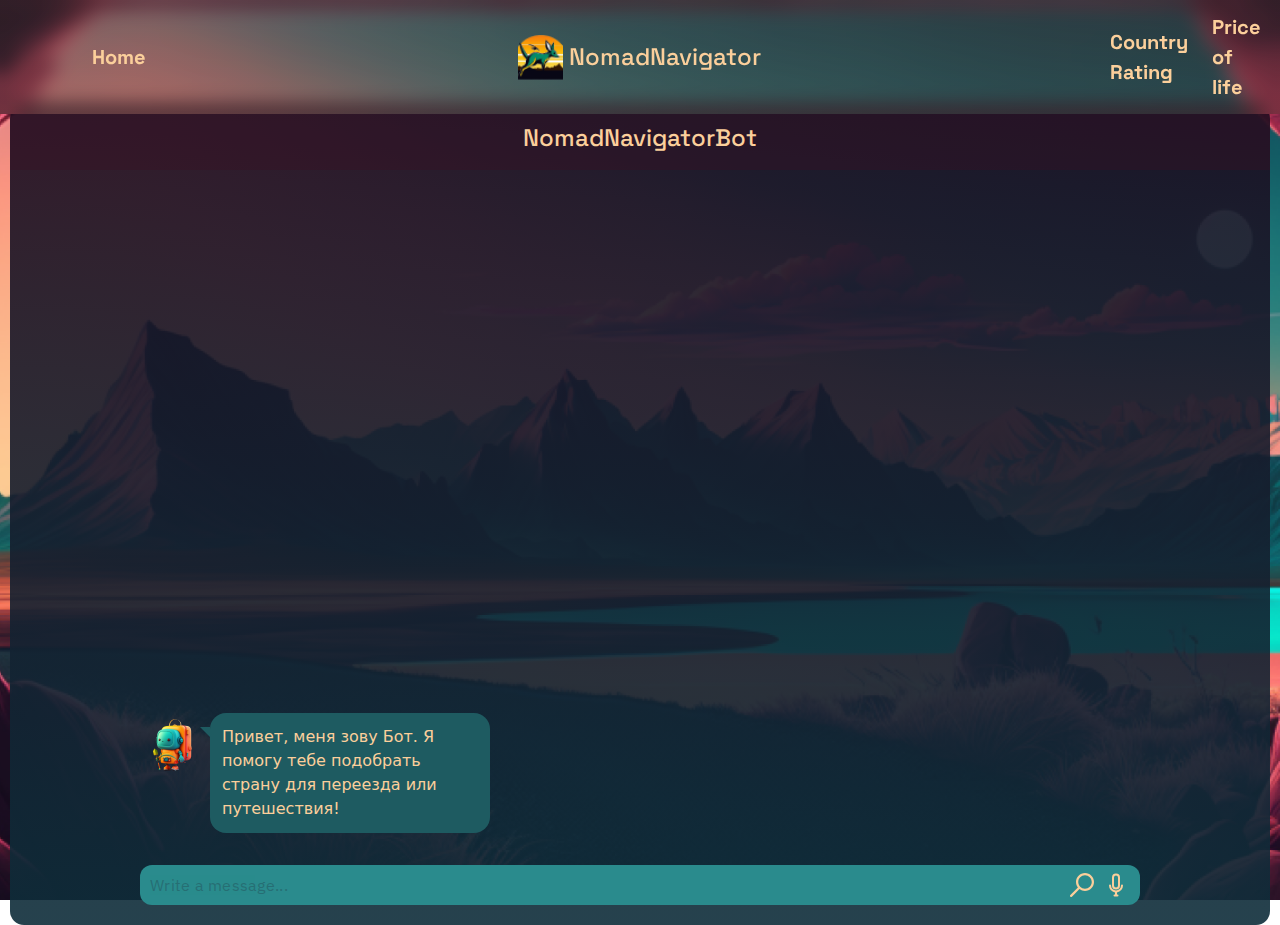
==== commit a3b5ac4a: "100% working interface" ====
--- a/interface/html/chat.html
+++ b/interface/html/chat.html
@@ -36,123 +36,6 @@
                 <div class="chat__header_title">NomadNavigatorBot</div>
             </div>
             <div class="chat__messages-area">
-                <div class="chat__message message-bot">
-                    <div class="chat__message_avatar">
-                        <img src="../img/chat/bot.png" alt="bot">
-                    </div>
-                    <div class="chat__message_content chat__images-3_wrapper">
-                        <div class="chat__message_country w350 h160">
-                            <div class="chat__message_number">1</div>
-                            <div class="chat__message_footer">
-                                <div class="chat__message_name">Canada</div>
-                                <div class="chat__message_info">Price of life</div>
-                            </div>
-                        </div>
-                        <div class="chat__message_country w170 h160">
-                            <div class="chat__message_number">2</div>
-                            <div class="chat__message_footer">
-                                <div class="chat__message_name white">Finland</div>
-                            </div>
-                        </div>
-                        <div class="chat__message_country w170 h160">
-                            <div class="chat__message_number">3</div>
-                            <div class="chat__message_footer">
-                                <div class="chat__message_name white">Sweden</div>
-                            </div>
-                        </div>
-                    </div>
-                </div>
-                <div class="chat__message message-bot">
-                    <div class="chat__message_avatar">
-                        <img src="../img/chat/bot.png" alt="bot">
-                    </div>
-                    <div class="chat__message_content chat__images-5_wrapper">
-                        <div class="chat__message_country w350 h160">
-                            <div class="chat__message_number">1</div>
-                            <div class="chat__message_footer">
-                                <div class="chat__message_name">Canada</div>
-                                <div class="chat__message_info">Price of life</div>
-                            </div>
-                        </div>
-                        <div class="chat__message_country w170 h120">
-                            <div class="chat__message_number">2</div>
-                            <div class="chat__message_footer">
-                                <div class="chat__message_name white">Finland</div>
-                            </div>
-                        </div>
-                        <div class="chat__message_country w170 h160">
-                            <div class="chat__message_number">3</div>
-                            <div class="chat__message_footer">
-                                <div class="chat__message_name white">Sweden</div>
-                            </div>
-                        </div>
-                        <div class="chat__message_country w170 h160">
-                            <div class="chat__message_number">4</div>
-                            <div class="chat__message_footer">
-                                <div class="chat__message_name white">Japan</div>
-                            </div>
-                        </div>
-                        <div class="chat__message_country w170 h120">
-                            <div class="chat__message_number">5</div>
-                            <div class="chat__message_footer">
-                                <div class="chat__message_name white">Spain</div>
-                            </div>
-                        </div>
-                    </div>
-                </div>
-                <div class="chat__message message-bot">
-                    <div class="chat__message_avatar">
-                        <img src="../img/chat/bot.png" alt="bot">
-                    </div>
-                    <div class="chat__message_content">
-                        <div class="chat__message_title">Canada</div>
-                            <div class="chat__message_img">
-                                <img src="https://i.imgur.com/DFOoODH.png" alt="photo">
-                            </div>
-                        <div class="chat__message_text">Lorem ipsum dolor sit amet, consectetur adipiscing elit, sed do eiusmod tempor incididunt ut labore et dolore magna aliqua. Ut enim ad minim veniam, quis nostrud exercitation ullamco laboris nisi ut aliquip ex ea commodo consequat.</div>
-                        <div class="chat__message_price">The cost for all basic needs per month: <span>1857$</span></div>
-                    </div>
-                </div>
-                <div class="chat__message message-bot">
-                    <div class="chat__message_avatar">
-                        <img src="../img/chat/bot.png" alt="bot">
-                    </div>
-                    <div class="chat__message_content">
-                        <div class="chat__message_text">What direction do you want to study?</div>
-                        <div class="chat__message_wrapper">
-                            <input type="checkbox" id="art_c" name="study_c" class="chat__message_checkbox">
-                            <label for="art_c" class="chat__message_label-check">ART</label>
-                        </div>
-                        <div class="chat__message_wrapper">
-                            <input type="checkbox" id="it_c" name="study_c" class="chat__message_checkbox">
-                            <label for="it_c" class="chat__message_label-check">IT</label>
-                        </div>
-                        <div class="chat__message_wrapper">
-                            <input type="checkbox" id="science_c" name="study_c" class="chat__message_checkbox">
-                            <label for="science_c" class="chat__message_label-check">Science</label>
-                        </div>
-                    </div>
-                </div>
-                <div class="chat__message message-bot">
-                    <div class="chat__message_avatar">
-                        <img src="../img/chat/bot.png" alt="bot">
-                    </div>
-                    <div class="chat__message_content">
-                        <div class="chat__message_text">What direction do you want to study?</div>
-                        <div class="chat__message_wrapper">
-                            <input type="radio" id="art" name="study" class="chat__message_radio">
-                            <label for="art" class="chat__message_label-radio">ART</label>
-                        </div>
-                        <div class="chat__message_wrapper">
-                            <input type="radio" id="it" name="study" class="chat__message_radio">
-                            <label for="it" class="chat__message_label-radio">IT</label>
-                        </div>
-                        <div class="chat__message_wrapper">
-                            <input type="radio" id="science" name="study" class="chat__message_radio">
-                            <label for="science" class="chat__message_label-radio">Science</label>
-                        </div>
-                    </div>
-                </div>
             </div>
             <div class="chat__input_wrapper">
                 <input type="text" placeholder="Write a message..." spellcheck="false" class="chat__input">
--- a/interface/css/style.min.css
+++ b/interface/css/style.min.css
@@ -1 +1 @@
-.main{-webkit-animation-duration:.5s;animation-duration:.5s;position:relative;z-index:0;height:100vh;background:url(../img/main/mainscreen.png) center center/cover no-repeat}.main .container{display:-webkit-box;display:-ms-flexbox;display:flex;-webkit-box-pack:center;-ms-flex-pack:center;justify-content:center}.main__button{text-decoration:none;margin-top:750px;padding:16px 20px;background:#f99085;border:1px solid rgba(0,0,0,.1);border-radius:40px;font-family:"Syne";font-weight:700;font-size:24px}.main__button span{color:#342039;opacity:.6}.main__button:hover{-webkit-box-shadow:0px 0px 5px 6px rgba(0,0,0,.3);box-shadow:0px 0px 5px 6px rgba(0,0,0,.3);-webkit-transform:scale(1.05);transform:scale(1.05);-webkit-transition:.7s all;transition:.7s all}.header{position:fixed;z-index:1;min-height:10%;width:100%;display:-webkit-box;display:-ms-flexbox;display:flex;-webkit-box-pack:justify;-ms-flex-pack:justify;justify-content:space-between;-webkit-backdrop-filter:blur(10px);backdrop-filter:blur(10px);background:-webkit-gradient(linear, left bottom, left top, from(rgba(0, 0, 0, 0.1)), to(rgba(0, 0, 0, 0.1))),-webkit-gradient(linear, left bottom, left top, from(rgba(120, 81, 73, 0.3)), to(rgba(120, 81, 73, 0.3)));background:linear-gradient(0deg, rgba(0, 0, 0, 0.1), rgba(0, 0, 0, 0.1)),linear-gradient(0deg, rgba(120, 81, 73, 0.3), rgba(120, 81, 73, 0.3))}.header__block{display:-webkit-box;display:-ms-flexbox;display:flex;-webkit-box-align:center;-ms-flex-align:center;align-items:center;width:33%}.header__block:nth-child(1){padding-left:80px}.header__block:nth-child(2){-webkit-box-pack:center;-ms-flex-pack:center;justify-content:center}.header__block:nth-child(3){padding:0 60px 0 240px;-webkit-box-pack:justify;-ms-flex-pack:justify;justify-content:space-between}.header__block a{text-decoration:none}.header__btn{padding:12px;border:0px solid rgba(0,0,0,.3);background-color:rgba(0,0,0,0);font-weight:700;font-size:20px;color:#fbcf9b;font-family:"Space Grotesk"}.header__btn:hover{-webkit-box-shadow:0px 0px 5px 3px rgba(0,0,0,.3);box-shadow:0px 0px 5px 3px rgba(0,0,0,.3);border:1px solid rgba(0,0,0,.1);-webkit-transition:.5s all;transition:.5s all}.header__logo{cursor:pointer;display:-webkit-box;display:-ms-flexbox;display:flex;-webkit-box-align:center;-ms-flex-align:center;align-items:center}.header__logo img{width:45px;heigth:45px}.header__logo span{margin-left:6px;color:#fbcf9b;font-family:"Space Grotesk";font-weight:500;font-size:24px}.counting{-webkit-animation-duration:.5s;animation-duration:.5s;overflow:hidden;height:100vh;display:-webkit-box;display:-ms-flexbox;display:flex;-webkit-box-pack:right;-ms-flex-pack:right;justify-content:right;background:url(../img/price/background.png) center center/cover no-repeat;padding-top:95px;padding-right:200px}.counting__menu{overflow:hidden;background:-webkit-gradient(linear, left top, left bottom, from(rgba(18, 33, 43, 0.9)), to(rgba(33, 50, 52, 0.9)));background:linear-gradient(rgba(18, 33, 43, 0.9), rgba(33, 50, 52, 0.9));padding:40px 40px 20px 40px;width:655px;height:840px;border-radius:14px}.counting__title{-webkit-animation-delay:.4s;animation-delay:.4s;-webkit-animation-duration:1.4s;animation-duration:1.4s;font-size:40px;font-family:"IBM Plex Sans";font-weight:700;letter-spacing:.005em;color:#feceab}.counting__subtitle{-webkit-animation-delay:.6s;animation-delay:.6s;-webkit-animation-duration:1.4s;animation-duration:1.4s;margin-bottom:32px;font-size:16px;font-family:"IBM Plex Sans";font-weight:400;letter-spacing:.0168em;color:#fbb6a8}.counting__subname{-webkit-animation-delay:1.4s;animation-delay:1.4s;-webkit-animation-duration:1.6s;animation-duration:1.6s;display:inline-block;font-size:14px;font-family:"IBM Plex Sans";font-weight:400;letter-spacing:.0168em;color:#fbb6a8;margin-bottom:4px}.counting__subname:nth-child(1){margin-right:192px}.counting__element{margin-bottom:20px}.counting__element:nth-child(3){-webkit-animation-delay:1.2s;animation-delay:1.2s}.counting__element:nth-child(4){-webkit-animation-delay:1.4s;animation-delay:1.4s}.counting__element:nth-child(5){-webkit-animation-delay:1.8s;animation-delay:1.8s}.counting__element:nth-child(6){-webkit-animation-delay:2s;animation-delay:2s}.counting__element:nth-child(7){-webkit-animation-delay:2.2s;animation-delay:2.2s}.counting__name{font-family:"IBM Plex Sans";font-weight:700;letter-spacing:.005em;color:#feceab;font-size:20px;margin-bottom:6px}.counting__wrapper{display:-webkit-box;display:-ms-flexbox;display:flex;-webkit-box-pack:justify;-ms-flex-pack:justify;justify-content:space-between}.counting__picker{-webkit-animation-delay:1.4s;animation-delay:1.4s;-webkit-animation-duration:1.6s;animation-duration:1.6s;background-color:#7e8689;border-radius:12px;padding-left:6px;width:224px}.counting__picks{display:-webkit-box;display:-ms-flexbox;display:flex;-webkit-box-orient:horizontal;-webkit-box-direction:normal;-ms-flex-direction:row;flex-direction:row;-webkit-box-align:center;-ms-flex-align:center;align-items:center;padding:0;margin:0;margin-right:0;list-style-type:none;height:40px;gap:4px}.counting__pick{border-radius:10px;cursor:pointer;display:-webkit-box;display:-ms-flexbox;display:flex;-webkit-box-align:center;-ms-flex-align:center;align-items:center;-webkit-box-pack:center;-ms-flex-pack:center;justify-content:center;min-width:32px;min-height:32px;font-family:"IBM Plex Sans";font-weight:400;letter-spacing:.0168em;color:#fbb6a8;color:#616161;font-size:16px}.counting__pick.active{-webkit-transition:all .9s cubic-bezier(0.25, 0.46, 0.45, 0.94);transition:all .9s cubic-bezier(0.25, 0.46, 0.45, 0.94);color:#000;background-color:#fbcf9b}.counting__wrap{width:100%;display:-webkit-box;display:-ms-flexbox;display:flex;-webkit-box-align:center;-ms-flex-align:center;align-items:center;-webkit-box-pack:center;-ms-flex-pack:center;justify-content:center}.counting__button{opacity:0;-webkit-transition:opacity 1.2s;transition:opacity 1.2s;display:-webkit-box;display:-ms-flexbox;display:flex;text-decoration:none;-webkit-box-pack:center;-ms-flex-pack:center;justify-content:center;-webkit-box-align:center;-ms-flex-align:center;align-items:center;margin-top:70px;width:180px;height:60px;background-color:#fbcf9b;border-radius:14px;font-family:"IBM Plex Sans";font-weight:700;letter-spacing:.005em;color:#feceab;font-size:20px;color:#000}.counting__button:hover{-webkit-box-shadow:0px 0px 5px 6px rgba(0,0,0,.3);box-shadow:0px 0px 5px 6px rgba(0,0,0,.3);-webkit-transform:scale(1.1);transform:scale(1.1);-webkit-transition:.7s all;transition:.7s all}.counting__select_header{-webkit-transition:.3s all;transition:.3s all;z-index:2;border-radius:12px;height:40px;width:240px;display:-webkit-box;display:-ms-flexbox;display:flex;-webkit-box-align:center;-ms-flex-align:center;align-items:center;-webkit-box-pack:left;-ms-flex-pack:left;justify-content:left;padding-left:16px;background-color:#7e8689;cursor:pointer}.counting__select_header.active{border-bottom-left-radius:0;border-bottom-right-radius:0;border-bottom:1px solid #000}.counting__select_current{font-size:16px;font-family:"IBM Plex Sans";font-weight:700;letter-spacing:.005em;color:#feceab}.counting__select_icon{margin-right:20px;display:-webkit-box;display:-ms-flexbox;display:flex;-webkit-box-align:center;-ms-flex-align:center;align-items:center;-webkit-box-pack:center;-ms-flex-pack:center;justify-content:center;height:24px;width:24px}.counting__select_body{z-index:-1;opacity:0;-webkit-transform:translateY(-20px);transform:translateY(-20px);position:absolute;display:none;width:240px;border-radius:12px;border-top-left-radius:0;border-top-right-radius:0;background-color:#7e8689}.counting__select_body.active{opacity:1;z-index:1;display:block;-webkit-transition:.8s all;transition:.8s all;-webkit-transform:translateY(0px);transform:translateY(0px)}.counting__select_item{-webkit-transition:.3s all;transition:.3s all;cursor:pointer;display:-webkit-box;display:-ms-flexbox;display:flex;-webkit-box-pack:center;-ms-flex-pack:center;justify-content:center;-webkit-box-align:center;-ms-flex-align:center;align-items:center;height:40px;font-size:16px;font-family:"IBM Plex Sans";font-weight:700;letter-spacing:.005em;color:#feceab}.counting__select_item:hover{background:rgba(20,9,39,.5);border-radius:8px}.price{overflow:hidden;z-index:0;height:100vh;background:url(../img/price/background.png) center center/cover no-repeat;display:-webkit-box;display:-ms-flexbox;display:flex;-webkit-box-orient:vertical;-webkit-box-direction:normal;-ms-flex-direction:column;flex-direction:column}.price__main{padding-top:180px;display:-webkit-box;display:-ms-flexbox;display:flex;-webkit-box-orient:vertical;-webkit-box-direction:normal;-ms-flex-direction:column;flex-direction:column;-webkit-box-align:center;-ms-flex-align:center;align-items:center}.price__title{font-family:"IBM Plex Sans";font-weight:700;letter-spacing:.005em;color:#feceab;font-size:40px;margin:0}.price__subtitle{font-family:"IBM Plex Sans";font-weight:400;letter-spacing:.0168em;color:#fbb6a8;font-size:14px}.price__wrapper{display:grid;grid-template:repeat(5, 85px)/repeat(2, 300px);gap:20px 72px;margin:80px 110px 0 800px;width:960px;height:510px}.price__country{cursor:pointer;-webkit-transition:.7s all;transition:.7s all;display:-webkit-box;display:-ms-flexbox;display:flex;-webkit-box-align:center;-ms-flex-align:center;align-items:center;width:300px;height:85px;background:-webkit-gradient(linear, left top, left bottom, from(rgba(49, 64, 74, 0.9)), to(rgba(29, 36, 37, 0.9)));background:linear-gradient(rgba(49, 64, 74, 0.9), rgba(29, 36, 37, 0.9));border-radius:8px;-webkit-animation-duration:1.6s;animation-duration:1.6s}.price__country:nth-child(1){-webkit-animation-delay:.6s;animation-delay:.6s}.price__country:nth-child(2){-webkit-animation-delay:.6s;animation-delay:.6s}.price__country:nth-child(3){margin-left:72px;-webkit-animation-delay:.8s;animation-delay:.8s}.price__country:nth-child(4){margin-left:72px;-webkit-animation-delay:.8s;animation-delay:.8s}.price__country:nth-child(5){margin-left:144px;-webkit-animation-delay:1s;animation-delay:1s}.price__country:nth-child(6){margin-left:144px;-webkit-animation-delay:1s;animation-delay:1s}.price__country:nth-child(7){margin-left:216px;-webkit-animation-delay:1.2s;animation-delay:1.2s}.price__country:nth-child(8){margin-left:216px;-webkit-animation-delay:1.2s;animation-delay:1.2s}.price__country:nth-child(9){margin-left:288px;-webkit-animation-delay:1.4s;animation-delay:1.4s}.price__country:nth-child(10){margin-left:288px;-webkit-animation-delay:1.4s;animation-delay:1.4s}.price__country:hover{-webkit-transform:scale(1.1) translate(-10px, -10px);transform:scale(1.1) translate(-10px, -10px)}.price__number{margin:0 20px;display:-webkit-box;display:-ms-flexbox;display:flex;-webkit-box-align:center;-ms-flex-align:center;align-items:center;-webkit-box-pack:center;-ms-flex-pack:center;justify-content:center;width:32px;height:32px;border-radius:100%;background-color:#fbcf9b}.price__flag{margin-right:13px;max-height:40px;max-width:60px;border-radius:8px}.price__titles{display:-webkit-box;display:-ms-flexbox;display:flex;-webkit-box-orient:vertical;-webkit-box-direction:normal;-ms-flex-direction:column;flex-direction:column;-webkit-box-pack:center;-ms-flex-pack:center;justify-content:center}.price__name{font-family:"IBM Plex Sans";font-weight:700;letter-spacing:.005em;color:#feceab;font-size:20px;color:#feceab}.price__cost{font-family:"IBM Plex Sans";font-weight:400;letter-spacing:.0168em;color:#fbb6a8;font-size:16px;color:#df978f}.stats{overflow:hidden;height:100vh;display:-webkit-box;display:-ms-flexbox;display:flex;-webkit-box-pack:justify;-ms-flex-pack:justify;justify-content:space-between;padding:120px 170px 40px 170px;background:url(../img/stats/background.png) center center/cover no-repeat}.stats__wrapper{-webkit-animation-duration:1.8s;animation-duration:1.8s;background:-webkit-gradient(linear, left top, left bottom, from(rgba(28, 14, 33, 0.9)), to(rgba(14, 45, 58, 0.9)));background:linear-gradient(rgba(28, 14, 33, 0.9), rgba(14, 45, 58, 0.9));display:-webkit-box;display:-ms-flexbox;display:flex;-webkit-box-orient:vertical;-webkit-box-direction:normal;-ms-flex-direction:column;flex-direction:column;-webkit-box-pack:justify;-ms-flex-pack:justify;justify-content:space-between;width:590px;height:800px;border-radius:14px;padding:25px 30px 30px 30px}.stats__title{-webkit-animation-delay:1s;animation-delay:1s;margin:0;display:-webkit-box;display:-ms-flexbox;display:flex;-webkit-box-pack:center;-ms-flex-pack:center;justify-content:center;font-family:"IBM Plex Sans";font-weight:700;letter-spacing:.005em;color:#feceab;font-size:40px}.stats__danger{overflow:hidden;display:grid;grid-template:repeat(17, 35px)/1fr}.stats__danger_header{-webkit-animation-delay:1.2s;animation-delay:1.2s;-webkit-animation-duration:1.6s;animation-duration:1.6s;display:-webkit-box;display:-ms-flexbox;display:flex;-webkit-box-pack:justify;-ms-flex-pack:justify;justify-content:space-between;border-bottom:1px solid rgba(255,255,255,.1)}.stats__danger_country{padding-left:64px;display:-webkit-box;display:-ms-flexbox;display:flex;-webkit-box-pack:start;-ms-flex-pack:start;justify-content:start;-webkit-box-align:center;-ms-flex-align:center;align-items:center;width:230px;font-family:"IBM Plex Sans";font-weight:400;letter-spacing:.0168em;color:#fbb6a8;font-size:16px;color:#df978f}.stats__danger_hr,.stats__danger_cta,.stats__danger_sa{width:100px;display:-webkit-box;display:-ms-flexbox;display:flex;-webkit-box-pack:center;-ms-flex-pack:center;justify-content:center;-webkit-box-align:center;-ms-flex-align:center;align-items:center;font-family:"IBM Plex Sans";font-weight:400;letter-spacing:.0168em;color:#fbb6a8;font-size:16px;color:#df978f}.stats__danger_element{-webkit-animation-duration:1.6s;animation-duration:1.6s;display:-webkit-box;display:-ms-flexbox;display:flex;-webkit-box-pack:justify;-ms-flex-pack:justify;justify-content:space-between}.stats__danger_element:nth-child(1){-webkit-animation-delay:1.4s;animation-delay:1.4s}.stats__danger_element:nth-child(2){-webkit-animation-delay:1.5s;animation-delay:1.5s}.stats__danger_element:nth-child(3){-webkit-animation-delay:1.6s;animation-delay:1.6s}.stats__danger_element:nth-child(4){-webkit-animation-delay:1.7s;animation-delay:1.7s}.stats__danger_element:nth-child(5){-webkit-animation-delay:1.8s;animation-delay:1.8s}.stats__danger_element:nth-child(6){-webkit-animation-delay:1.9s;animation-delay:1.9s}.stats__danger_element:nth-child(7){-webkit-animation-delay:2s;animation-delay:2s}.stats__danger_element:nth-child(8){-webkit-animation-delay:2.1s;animation-delay:2.1s}.stats__danger_element:nth-child(9){-webkit-animation-delay:2.2s;animation-delay:2.2s}.stats__danger_element:nth-child(10){-webkit-animation-delay:2.3s;animation-delay:2.3s}.stats__danger_element:nth-child(11){-webkit-animation-delay:2.4s;animation-delay:2.4s}.stats__danger_element:nth-child(12){-webkit-animation-delay:2.5s;animation-delay:2.5s}.stats__danger_element:nth-child(13){-webkit-animation-delay:2.6s;animation-delay:2.6s}.stats__danger_element:nth-child(14){-webkit-animation-delay:2.7s;animation-delay:2.7s}.stats__danger_element:nth-child(15){-webkit-animation-delay:2.8s;animation-delay:2.8s}.stats__danger_element:nth-child(16){-webkit-animation-delay:2.9s;animation-delay:2.9s}.stats__danger_element:nth-child(17){-webkit-animation-delay:3s;animation-delay:3s}.stats__danger_wrap{display:-webkit-box;display:-ms-flexbox;display:flex;-webkit-box-align:center;-ms-flex-align:center;align-items:center;-webkit-box-pack:start;-ms-flex-pack:start;justify-content:start;width:230px}.stats__danger_img{margin-left:24px;width:30px;height:20px;border-radius:5px}.stats__danger_name{font-family:"IBM Plex Sans";font-weight:700;letter-spacing:.005em;color:#feceab;font-size:20px;margin-left:10px}.stats__diagram{display:-webkit-box;display:-ms-flexbox;display:flex;-webkit-box-pack:center;-ms-flex-pack:center;justify-content:center;height:418px}.stats__diagram circle{-webkit-animation-delay:1.4s;animation-delay:1.4s;-webkit-animation-duration:1.6s;animation-duration:1.6s;z-index:1;fill:none;stroke-width:8;stroke-linecap:round}.stats__countries{overflow:hidden;padding-left:20px;padding-right:20px;height:150px;display:-webkit-box;display:-ms-flexbox;display:flex;-webkit-box-orient:vertical;-webkit-box-direction:normal;-ms-flex-direction:column;flex-direction:column;-ms-flex-wrap:wrap;flex-wrap:wrap;-webkit-box-pack:center;-ms-flex-pack:center;justify-content:center;-ms-flex-line-pack:justify;align-content:space-between}.stats__country{-webkit-animation-duration:2s;animation-duration:2s;-webkit-animation-delay:1.6s;animation-delay:1.6s;height:30px;width:150px;display:-webkit-box;display:-ms-flexbox;display:flex;-webkit-box-pack:justify;-ms-flex-pack:justify;justify-content:space-between;-webkit-box-align:center;-ms-flex-align:center;align-items:center}.stats__country_block{display:-webkit-box;display:-ms-flexbox;display:flex;-webkit-box-pack:start;-ms-flex-pack:start;justify-content:start;-webkit-box-align:center;-ms-flex-align:center;align-items:center}.stats__country_color{margin-right:8px;width:15px;height:15px;border-radius:100%}.stats__country_name{font-family:"IBM Plex Sans";font-weight:700;letter-spacing:.005em;color:#feceab;font-size:20px}.stats__country_level{font-family:"IBM Plex Sans";font-weight:400;letter-spacing:.0168em;color:#fbb6a8;font-size:16px}.stats__pages{-webkit-animation-delay:1.8s;animation-delay:1.8s;-webkit-animation-duration:1.6s;animation-duration:1.6s;display:-webkit-box;display:-ms-flexbox;display:flex;-webkit-box-pack:justify;-ms-flex-pack:justify;justify-content:space-between}.stats__pages_btn{-webkit-transition:.5s all;transition:.5s all;font-family:"IBM Plex Sans";font-weight:400;letter-spacing:.0168em;color:#fbb6a8;font-size:18px;color:#000;display:-webkit-box;display:-ms-flexbox;display:flex;-webkit-box-align:center;-ms-flex-align:center;align-items:center;border:none;padding:0;width:130px;height:40px;background-color:#fbcf9b;border-radius:14px}.stats__pages_btn:nth-child(1){-webkit-box-pack:left;-ms-flex-pack:left;justify-content:left;padding-left:12px}.stats__pages_btn:nth-child(1) img{margin-right:6px}.stats__pages_btn:nth-child(3){-webkit-box-pack:right;-ms-flex-pack:right;justify-content:right;padding-right:20px}.stats__pages_btn:nth-child(3) img{margin-left:12px}.stats__pages_btn:hover{border:none;-webkit-transform:scale(1.1) translateY(2px);transform:scale(1.1) translateY(2px);-webkit-box-shadow:0px 0px 7px 3px rgba(242,228,174,.3);box-shadow:0px 0px 7px 3px rgba(242,228,174,.3)}.stats__pages_number{display:-webkit-box;display:-ms-flexbox;display:flex;-webkit-box-pack:center;-ms-flex-pack:center;justify-content:center;-webkit-box-align:center;-ms-flex-align:center;align-items:center;font-family:"IBM Plex Sans";font-weight:700;letter-spacing:.005em;color:#feceab;font-size:20px}.stats__pages_total::before{content:"/"}.chat{display:-webkit-box;display:-ms-flexbox;display:flex;-webkit-box-pack:center;-ms-flex-pack:center;justify-content:center;padding-top:105px;height:100vh;-webkit-animation-duration:.5s;animation-duration:.5s;background:url(../img/chat/background.png) center center/cover no-repeat}.chat__window{padding-bottom:20px;display:-webkit-box;display:-ms-flexbox;display:flex;-webkit-box-orient:vertical;-webkit-box-direction:normal;-ms-flex-direction:column;flex-direction:column;-webkit-box-align:center;-ms-flex-align:center;align-items:center;-webkit-box-pack:center;-ms-flex-pack:center;justify-content:center;z-index:0;border-radius:14px;width:1260px;height:820px;background:-webkit-gradient(linear, left top, left bottom, from(rgba(28, 14, 33, 0.9)), to(rgba(14, 45, 58, 0.9)));background:linear-gradient(180deg, rgba(28, 14, 33, 0.9) 0%, rgba(14, 45, 58, 0.9) 100%)}.chat__header{display:-webkit-box;display:-ms-flexbox;display:flex;-webkit-box-pack:center;-ms-flex-pack:center;justify-content:center;-webkit-box-align:center;-ms-flex-align:center;align-items:center;border-top-left-radius:14px;border-top-right-radius:14px;z-index:1;width:100%;height:70px;background:-webkit-gradient(linear, left bottom, left top, from(rgba(0, 0, 0, 0.1)), to(rgba(0, 0, 0, 0.1))),rgba(77,23,50,.3);background:linear-gradient(0deg, rgba(0, 0, 0, 0.1), rgba(0, 0, 0, 0.1)),rgba(77,23,50,.3)}.chat__header_title{font-family:"Space Grotesk";font-weight:500;font-size:24px;color:#fbcf9b}.chat__messages-area{overflow-y:scroll;display:-webkit-box;display:-ms-flexbox;display:flex;-webkit-box-orient:vertical;-webkit-box-direction:reverse;-ms-flex-direction:column-reverse;flex-direction:column-reverse;margin:50px 0 18px 0;padding:0 120px 0 120px;width:1240px;z-index:1;height:670px;border-bottom-left-radius:14px;border-bottom-right-radius:14px}.chat__messages-area::-webkit-scrollbar{width:5px}.chat__messages-area::-webkit-scrollbar-track{border-radius:14px;background:-webkit-gradient(linear, right top, left top, from(rgba(0, 0, 0, 0)), color-stop(30%, rgba(0, 0, 0, 0)), color-stop(50%, rgba(237, 123, 140, 0.4)), color-stop(70%, rgba(0, 0, 0, 0)), to(rgba(0, 0, 0, 0)));background:linear-gradient(to left, rgba(0, 0, 0, 0) 0%, rgba(0, 0, 0, 0) 30%, rgba(237, 123, 140, 0.4) 50%, rgba(0, 0, 0, 0) 70%, rgba(0, 0, 0, 0) 100%)}.chat__messages-area::-webkit-scrollbar-thumb{border-radius:14px;background-color:rgba(237,123,140,.4)}.chat__message{display:-webkit-box;display:-ms-flexbox;display:flex;-ms-flex-line-pack:start;align-content:flex-start;margin-bottom:14px}.chat__message_content{display:-webkit-box;display:-ms-flexbox;display:flex;-webkit-box-orient:vertical;-webkit-box-direction:normal;-ms-flex-direction:column;flex-direction:column;-webkit-box-align:start;-ms-flex-align:start;align-items:flex-start;-webkit-box-pack:center;-ms-flex-pack:center;justify-content:center;min-height:40px;max-height:580px;max-width:400px;position:relative;background:#1e5b61;padding:12px;border-radius:16px;width:100%}.chat__message_title{font-family:"IBM Plex Sans";font-weight:700;letter-spacing:.005em;color:#feceab;font-size:16px;color:.chat__message_title main-color}.chat__message_img{margin:10px 0;border-radius:14px;width:100%}.chat__message_price{margin-top:5px;font-family:"IBM Plex Sans";font-weight:400;letter-spacing:.0168em;color:#fbb6a8;color:#fbcf9b;font-size:16px}.chat__message_price span{font-family:"IBM Plex Sans";font-weight:700;letter-spacing:.005em;color:#feceab}.chat__message_text{color:#fbcf9b;font-weight:400;font-size:16px}.chat__message_wrapper{display:-webkit-box;display:-ms-flexbox;display:flex;-webkit-box-orient:vertical;-webkit-box-direction:normal;-ms-flex-direction:column;flex-direction:column;-ms-flex-line-pack:start;align-content:start;-webkit-box-pack:center;-ms-flex-pack:center;justify-content:center;margin-top:15px}.chat__message_radio{display:none}.chat__message_checkbox{display:none}.chat__message_label-check{margin-left:40px;position:relative;font-family:"IBM Plex Sans";font-weight:400;letter-spacing:.0168em;color:#fbb6a8;font-size:16px;color:#fbcf9b}.chat__message_label-check::before{content:"";position:absolute;width:32px;height:32px;left:-40px;top:-4px;background:url(../../img/chat/checkbox.png) 0 0 no-repeat}.chat__message_checkbox:checked+.chat__message_label-check:before{-webkit-transition:.5s all;transition:.5s all;background:url(../../img/chat/checkbox-checked.png) 0 0 no-repeat}.chat__message_label-check:hover:before{cursor:pointer}.chat__message_label-radio{margin-left:40px;position:relative;font-family:"IBM Plex Sans";font-weight:400;letter-spacing:.0168em;color:#fbb6a8;font-size:16px;color:#fbcf9b}.chat__message_label-radio::before{content:"";position:absolute;width:32px;height:32px;left:-40px;top:-4px;background:url(../../img/chat/radio.png) 0 0 no-repeat}.chat__message_radio:checked+.chat__message_label-radio:before{-webkit-transition:.5s all;transition:.5s all;background:url(../../img/chat/radio-checked.png) 0 0 no-repeat}.chat__message_label-radio:hover:before{cursor:pointer}.chat__message_country{-webkit-transition:.5s all;transition:.5s all;position:relative;display:-webkit-box;display:-ms-flexbox;display:flex;-webkit-box-pack:center;-ms-flex-pack:center;justify-content:center;-webkit-box-align:end;-ms-flex-align:end;align-items:end;border-radius:14px;background-size:100% 100%}.chat__message_country:hover{cursor:pointer;-webkit-transform:translate(4px, -4px);transform:translate(4px, -4px)}.chat__message_country:nth-child(1){grid-column:1/3;grid-row:1/5;background-image:url(https://i.imgur.com/mtYkrPW.png)}.chat__message_country:nth-child(2){grid-column:1/2;grid-row:5/8;background-image:url(https://i.imgur.com/1OvasM7.png)}.chat__message_country:nth-child(3){grid-column:2/3;grid-row:5/9;background-image:url(https://i.imgur.com/eXtD2rE.png)}.chat__message_country:nth-child(4){grid-column:1/2;grid-row:8/11;background-image:url(https://i.imgur.com/ht4hJQo.png)}.chat__message_country:nth-child(5){grid-column:2/3;grid-row:9/11;background-image:url(https://i.imgur.com/1R64DL1.png)}.chat__message_number{width:24px;height:24px;position:absolute;display:-webkit-box;display:-ms-flexbox;display:flex;-webkit-box-pack:center;-ms-flex-pack:center;justify-content:center;-webkit-box-align:center;-ms-flex-align:center;align-items:center;background-color:#1f2f3b;border-radius:8px;color:#08dcc6;top:10px;left:10px}.chat__message_footer{width:100%;height:30%;display:-webkit-box;display:-ms-flexbox;display:flex;-webkit-box-orient:vertical;-webkit-box-direction:normal;-ms-flex-direction:column;flex-direction:column;-webkit-box-align:start;-ms-flex-align:start;align-items:flex-start;-webkit-box-pack:center;-ms-flex-pack:center;justify-content:center;background:rgba(244,99,105,.5);-webkit-backdrop-filter:blur(25px);backdrop-filter:blur(25px);border-radius:0px 0px 12px 12px}.chat__message_name{margin-left:10px;font-family:"IBM Plex Sans";font-weight:700;letter-spacing:.005em;color:#feceab;font-size:14px;color:#000}.chat__message_info{margin-left:10px;font-family:"IBM Plex Sans";font-weight:400;letter-spacing:.0168em;color:#fbb6a8;font-size:12px;color:#414141}.chat__images-5_wrapper{display:grid;grid-template:repeat(11, 40px)/repeat(2, 175px);row-gap:2px}.chat__images-3_wrapper{display:grid;grid-template:repeat(8, 40px)/repeat(2, 175px);row-gap:2px}.chat__input{position:relative;font-family:"IBM Plex Sans";font-weight:400;letter-spacing:.0168em;color:#fbb6a8;font-size:16px;padding:0 80px 0 10px;background:#2a8b8d;border:none;border-radius:12px;position:relative;width:100%;height:40px;outline:none;color:#fbcf9b;caret-color:#ed7b8c}.chat__input::-webkit-input-placeholder{opacity:.3;color:#1f2f3b}.chat__input::-moz-placeholder{opacity:.3;color:#1f2f3b}.chat__input:-ms-input-placeholder{opacity:.3;color:#1f2f3b}.chat__input::-ms-input-placeholder{opacity:.3;color:#1f2f3b}.chat__input::placeholder{opacity:.3;color:#1f2f3b}.chat__input_wrapper{position:relative;width:100%;padding:0 130px}.chat__input_glass{position:absolute;right:176px;bottom:8px;width:24px;height:24px}.chat__input_glass:hover{cursor:pointer}.chat__input_micro{position:absolute;right:142px;bottom:8px;width:24px;height:24px}.chat__input_micro:hover{cursor:pointer}.w350{width:350px}.w170{width:170px}.h160{height:160px}.h120{height:120px}.white{color:#fff}.message-bot{-webkit-box-pack:start;-ms-flex-pack:start;justify-content:start}.message-bot .chat__message_avatar{margin-right:5px}.message-bot .chat__message_content::before{content:"";position:absolute;left:-10px;top:14px;border:5px solid rgba(0,0,0,0);border-top:5px solid #1e5b61;border-right:5px solid #1e5b61}.message-user{-webkit-box-pack:end;-ms-flex-pack:end;justify-content:end}.message-user .chat__message_avatar{margin-left:15px}.message-user .chat__message_content::after{content:"";position:absolute;right:-10px;top:14px;border:5px solid rgba(0,0,0,0);border-top:5px solid #1e5b61;border-left:5px solid #1e5b61}/*# sourceMappingURL=style.min.css.map */+.main{-webkit-animation-duration:.5s;animation-duration:.5s;position:relative;z-index:0;height:100vh;background:url(../img/main/mainscreen.png) center center/cover no-repeat}.main .container{display:-webkit-box;display:-ms-flexbox;display:flex;-webkit-box-pack:center;-ms-flex-pack:center;justify-content:center}.main__button{text-decoration:none;margin-top:750px;padding:16px 20px;background:#f99085;border:1px solid rgba(0,0,0,.1);border-radius:40px;font-family:"Syne";font-weight:700;font-size:24px}.main__button span{color:#342039;opacity:.6}.main__button:hover{-webkit-box-shadow:0px 0px 5px 6px rgba(0,0,0,.3);box-shadow:0px 0px 5px 6px rgba(0,0,0,.3);-webkit-transform:scale(1.05);transform:scale(1.05);-webkit-transition:.7s all;transition:.7s all}.header{position:fixed;z-index:1;min-height:10%;width:100%;display:-webkit-box;display:-ms-flexbox;display:flex;-webkit-box-pack:justify;-ms-flex-pack:justify;justify-content:space-between;-webkit-backdrop-filter:blur(10px);backdrop-filter:blur(10px);background:-webkit-gradient(linear, left bottom, left top, from(rgba(0, 0, 0, 0.1)), to(rgba(0, 0, 0, 0.1))),-webkit-gradient(linear, left bottom, left top, from(rgba(120, 81, 73, 0.3)), to(rgba(120, 81, 73, 0.3)));background:linear-gradient(0deg, rgba(0, 0, 0, 0.1), rgba(0, 0, 0, 0.1)),linear-gradient(0deg, rgba(120, 81, 73, 0.3), rgba(120, 81, 73, 0.3))}.header__block{display:-webkit-box;display:-ms-flexbox;display:flex;-webkit-box-align:center;-ms-flex-align:center;align-items:center;width:33%}.header__block:nth-child(1){padding-left:80px}.header__block:nth-child(2){-webkit-box-pack:center;-ms-flex-pack:center;justify-content:center}.header__block:nth-child(3){padding:0 60px 0 240px;-webkit-box-pack:justify;-ms-flex-pack:justify;justify-content:space-between}.header__block a{text-decoration:none}.header__btn{padding:12px;border:0px solid rgba(0,0,0,.3);background-color:rgba(0,0,0,0);font-weight:700;font-size:20px;color:#fbcf9b;font-family:"Space Grotesk"}.header__btn:hover{-webkit-box-shadow:0px 0px 5px 3px rgba(0,0,0,.3);box-shadow:0px 0px 5px 3px rgba(0,0,0,.3);border:1px solid rgba(0,0,0,.1);-webkit-transition:.5s all;transition:.5s all}.header__logo{cursor:pointer;display:-webkit-box;display:-ms-flexbox;display:flex;-webkit-box-align:center;-ms-flex-align:center;align-items:center}.header__logo img{width:45px;heigth:45px}.header__logo span{margin-left:6px;color:#fbcf9b;font-family:"Space Grotesk";font-weight:500;font-size:24px}.counting{-webkit-animation-duration:.5s;animation-duration:.5s;overflow:hidden;height:100vh;display:-webkit-box;display:-ms-flexbox;display:flex;-webkit-box-pack:right;-ms-flex-pack:right;justify-content:right;background:url(../img/price/background.png) center center/cover no-repeat;padding-top:115px;padding-right:200px}.counting__menu{overflow:hidden;background:-webkit-gradient(linear, left top, left bottom, from(rgba(18, 33, 43, 0.9)), to(rgba(33, 50, 52, 0.9)));background:linear-gradient(rgba(18, 33, 43, 0.9), rgba(33, 50, 52, 0.9));padding:40px 40px 20px 40px;width:655px;height:800px;border-radius:14px}.counting__title{-webkit-animation-delay:.4s;animation-delay:.4s;-webkit-animation-duration:1.4s;animation-duration:1.4s;font-size:40px;font-family:"IBM Plex Sans";font-weight:700;letter-spacing:.005em;color:#feceab}.counting__subtitle{-webkit-animation-delay:.6s;animation-delay:.6s;-webkit-animation-duration:1.4s;animation-duration:1.4s;margin-bottom:32px;font-size:16px;font-family:"IBM Plex Sans";font-weight:400;letter-spacing:.0168em;color:#fbb6a8}.counting__subname{-webkit-animation-delay:1.4s;animation-delay:1.4s;-webkit-animation-duration:1.6s;animation-duration:1.6s;display:inline-block;font-size:14px;font-family:"IBM Plex Sans";font-weight:400;letter-spacing:.0168em;color:#fbb6a8;margin-bottom:4px}.counting__subname:nth-child(1){margin-right:192px}.counting__element{margin-bottom:20px}.counting__element:nth-child(3){-webkit-animation-delay:1.2s;animation-delay:1.2s}.counting__element:nth-child(4){-webkit-animation-delay:1.4s;animation-delay:1.4s}.counting__element:nth-child(5){-webkit-animation-delay:1.8s;animation-delay:1.8s}.counting__element:nth-child(6){-webkit-animation-delay:2s;animation-delay:2s}.counting__element:nth-child(7){-webkit-animation-delay:2.2s;animation-delay:2.2s}.counting__name{font-family:"IBM Plex Sans";font-weight:700;letter-spacing:.005em;color:#feceab;font-size:20px;margin-bottom:6px}.counting__wrapper{display:-webkit-box;display:-ms-flexbox;display:flex;-webkit-box-pack:justify;-ms-flex-pack:justify;justify-content:space-between}.counting__picker{-webkit-animation-delay:1.4s;animation-delay:1.4s;-webkit-animation-duration:1.6s;animation-duration:1.6s;background-color:#7e8689;border-radius:12px;padding-left:6px;width:224px}.counting__picks{display:-webkit-box;display:-ms-flexbox;display:flex;-webkit-box-orient:horizontal;-webkit-box-direction:normal;-ms-flex-direction:row;flex-direction:row;-webkit-box-align:center;-ms-flex-align:center;align-items:center;padding:0;margin:0;margin-right:0;list-style-type:none;height:40px;gap:4px}.counting__pick{border-radius:10px;cursor:pointer;display:-webkit-box;display:-ms-flexbox;display:flex;-webkit-box-align:center;-ms-flex-align:center;align-items:center;-webkit-box-pack:center;-ms-flex-pack:center;justify-content:center;min-width:32px;min-height:32px;font-family:"IBM Plex Sans";font-weight:400;letter-spacing:.0168em;color:#fbb6a8;color:#616161;font-size:16px}.counting__pick.active{-webkit-transition:all .9s cubic-bezier(0.25, 0.46, 0.45, 0.94);transition:all .9s cubic-bezier(0.25, 0.46, 0.45, 0.94);color:#000;background-color:#fbcf9b}.counting__wrap{width:100%;display:-webkit-box;display:-ms-flexbox;display:flex;-webkit-box-align:center;-ms-flex-align:center;align-items:center;-webkit-box-pack:center;-ms-flex-pack:center;justify-content:center}.counting__button{opacity:0;-webkit-transition:opacity 1.2s;transition:opacity 1.2s;display:-webkit-box;display:-ms-flexbox;display:flex;text-decoration:none;-webkit-box-pack:center;-ms-flex-pack:center;justify-content:center;-webkit-box-align:center;-ms-flex-align:center;align-items:center;margin-top:30px;width:180px;height:60px;background-color:#fbcf9b;border-radius:14px;font-family:"IBM Plex Sans";font-weight:700;letter-spacing:.005em;color:#feceab;font-size:20px;color:#000}.counting__button:hover{-webkit-box-shadow:0px 0px 5px 6px rgba(0,0,0,.3);box-shadow:0px 0px 5px 6px rgba(0,0,0,.3);-webkit-transform:scale(1.1);transform:scale(1.1);-webkit-transition:.7s all;transition:.7s all}.counting__select_header{-webkit-transition:.3s all;transition:.3s all;z-index:2;border-radius:12px;height:40px;width:240px;display:-webkit-box;display:-ms-flexbox;display:flex;-webkit-box-align:center;-ms-flex-align:center;align-items:center;-webkit-box-pack:left;-ms-flex-pack:left;justify-content:left;padding-left:16px;background-color:#7e8689;cursor:pointer}.counting__select_header.active{border-bottom-left-radius:0;border-bottom-right-radius:0;border-bottom:1px solid #000}.counting__select_current{font-size:16px;font-family:"IBM Plex Sans";font-weight:700;letter-spacing:.005em;color:#feceab}.counting__select_icon{margin-right:20px;display:-webkit-box;display:-ms-flexbox;display:flex;-webkit-box-align:center;-ms-flex-align:center;align-items:center;-webkit-box-pack:center;-ms-flex-pack:center;justify-content:center;height:24px;width:24px}.counting__select_body{z-index:-1;opacity:0;-webkit-transform:translateY(-20px);transform:translateY(-20px);position:absolute;display:none;width:240px;border-radius:12px;border-top-left-radius:0;border-top-right-radius:0;background-color:#7e8689}.counting__select_body.active{opacity:1;z-index:1;display:block;-webkit-transition:.8s all;transition:.8s all;-webkit-transform:translateY(0px);transform:translateY(0px)}.counting__select_item{-webkit-transition:.3s all;transition:.3s all;cursor:pointer;display:-webkit-box;display:-ms-flexbox;display:flex;-webkit-box-pack:center;-ms-flex-pack:center;justify-content:center;-webkit-box-align:center;-ms-flex-align:center;align-items:center;height:40px;font-size:16px;font-family:"IBM Plex Sans";font-weight:700;letter-spacing:.005em;color:#feceab}.counting__select_item:hover{background:rgba(20,9,39,.5);border-radius:8px}.price{overflow:hidden;z-index:0;height:100vh;background:url(../img/price/background.png) center center/cover no-repeat;display:-webkit-box;display:-ms-flexbox;display:flex;-webkit-box-orient:vertical;-webkit-box-direction:normal;-ms-flex-direction:column;flex-direction:column}.price__main{padding-top:180px;display:-webkit-box;display:-ms-flexbox;display:flex;-webkit-box-orient:vertical;-webkit-box-direction:normal;-ms-flex-direction:column;flex-direction:column;-webkit-box-align:center;-ms-flex-align:center;align-items:center}.price__title{font-family:"IBM Plex Sans";font-weight:700;letter-spacing:.005em;color:#feceab;font-size:40px;margin:0}.price__subtitle{font-family:"IBM Plex Sans";font-weight:400;letter-spacing:.0168em;color:#fbb6a8;font-size:14px}.price__wrapper{display:grid;grid-template:repeat(5, 85px)/repeat(2, 300px);gap:20px 72px;margin:80px 110px 0 800px;width:960px;height:510px}.price__country{-webkit-transition:.7s all;transition:.7s all;display:-webkit-box;display:-ms-flexbox;display:flex;-webkit-box-align:center;-ms-flex-align:center;align-items:center;width:300px;height:85px;background:-webkit-gradient(linear, left top, left bottom, from(rgba(49, 64, 74, 0.9)), to(rgba(29, 36, 37, 0.9)));background:linear-gradient(rgba(49, 64, 74, 0.9), rgba(29, 36, 37, 0.9));border-radius:8px;-webkit-animation-duration:1.6s;animation-duration:1.6s}.price__country:nth-child(1){-webkit-animation-delay:.6s;animation-delay:.6s}.price__country:nth-child(2){-webkit-animation-delay:.6s;animation-delay:.6s}.price__country:nth-child(3){margin-left:72px;-webkit-animation-delay:.8s;animation-delay:.8s}.price__country:nth-child(4){margin-left:72px;-webkit-animation-delay:.8s;animation-delay:.8s}.price__country:nth-child(5){margin-left:144px;-webkit-animation-delay:1s;animation-delay:1s}.price__country:nth-child(6){margin-left:144px;-webkit-animation-delay:1s;animation-delay:1s}.price__country:nth-child(7){margin-left:216px;-webkit-animation-delay:1.2s;animation-delay:1.2s}.price__country:nth-child(8){margin-left:216px;-webkit-animation-delay:1.2s;animation-delay:1.2s}.price__country:nth-child(9){margin-left:288px;-webkit-animation-delay:1.4s;animation-delay:1.4s}.price__country:nth-child(10){margin-left:288px;-webkit-animation-delay:1.4s;animation-delay:1.4s}.price__country:hover{-webkit-transform:scale(1.1) translate(-10px, -10px);transform:scale(1.1) translate(-10px, -10px)}.price__number{margin:0 20px;display:-webkit-box;display:-ms-flexbox;display:flex;-webkit-box-align:center;-ms-flex-align:center;align-items:center;-webkit-box-pack:center;-ms-flex-pack:center;justify-content:center;width:32px;height:32px;border-radius:100%;background-color:#fbcf9b}.price__flag{margin-right:13px;max-height:40px;max-width:60px;border-radius:8px}.price__titles{display:-webkit-box;display:-ms-flexbox;display:flex;-webkit-box-orient:vertical;-webkit-box-direction:normal;-ms-flex-direction:column;flex-direction:column;-webkit-box-pack:center;-ms-flex-pack:center;justify-content:center}.price__name{font-family:"IBM Plex Sans";font-weight:700;letter-spacing:.005em;color:#feceab;font-size:20px;color:#feceab}.price__cost{font-family:"IBM Plex Sans";font-weight:400;letter-spacing:.0168em;color:#fbb6a8;font-size:16px;color:#df978f}.stats{overflow:hidden;height:100vh;display:-webkit-box;display:-ms-flexbox;display:flex;-webkit-box-pack:justify;-ms-flex-pack:justify;justify-content:space-between;padding:120px 170px 40px 170px;background:url(../img/stats/background.png) center center/cover no-repeat}.stats__wrapper{-webkit-animation-duration:1.8s;animation-duration:1.8s;background:-webkit-gradient(linear, left top, left bottom, from(rgba(28, 14, 33, 0.9)), to(rgba(14, 45, 58, 0.9)));background:linear-gradient(rgba(28, 14, 33, 0.9), rgba(14, 45, 58, 0.9));display:-webkit-box;display:-ms-flexbox;display:flex;-webkit-box-orient:vertical;-webkit-box-direction:normal;-ms-flex-direction:column;flex-direction:column;-webkit-box-pack:justify;-ms-flex-pack:justify;justify-content:space-between;width:590px;height:800px;border-radius:14px;padding:25px 30px 30px 30px}.stats__title{-webkit-animation-delay:1s;animation-delay:1s;margin:0;display:-webkit-box;display:-ms-flexbox;display:flex;-webkit-box-pack:center;-ms-flex-pack:center;justify-content:center;font-family:"IBM Plex Sans";font-weight:700;letter-spacing:.005em;color:#feceab;font-size:40px}.stats__danger{overflow:hidden;display:grid;grid-template:repeat(17, 35px)/1fr}.stats__danger_header{-webkit-animation-delay:1.2s;animation-delay:1.2s;-webkit-animation-duration:1.6s;animation-duration:1.6s;display:-webkit-box;display:-ms-flexbox;display:flex;-webkit-box-pack:justify;-ms-flex-pack:justify;justify-content:space-between;border-bottom:1px solid rgba(255,255,255,.1)}.stats__danger_country{padding-left:64px;display:-webkit-box;display:-ms-flexbox;display:flex;-webkit-box-pack:start;-ms-flex-pack:start;justify-content:start;-webkit-box-align:center;-ms-flex-align:center;align-items:center;width:230px;font-family:"IBM Plex Sans";font-weight:400;letter-spacing:.0168em;color:#fbb6a8;font-size:16px;color:#df978f}.stats__danger_hr,.stats__danger_cta,.stats__danger_sa{width:100px;display:-webkit-box;display:-ms-flexbox;display:flex;-webkit-box-pack:center;-ms-flex-pack:center;justify-content:center;-webkit-box-align:center;-ms-flex-align:center;align-items:center;font-family:"IBM Plex Sans";font-weight:400;letter-spacing:.0168em;color:#fbb6a8;font-size:16px;color:#df978f}.stats__danger_element{-webkit-animation-duration:1.6s;animation-duration:1.6s;display:-webkit-box;display:-ms-flexbox;display:flex;-webkit-box-pack:justify;-ms-flex-pack:justify;justify-content:space-between}.stats__danger_wrap{display:-webkit-box;display:-ms-flexbox;display:flex;-webkit-box-align:center;-ms-flex-align:center;align-items:center;-webkit-box-pack:start;-ms-flex-pack:start;justify-content:start;width:230px}.stats__danger_img{margin-left:6px;width:30px;height:20px;border-radius:5px}.stats__danger_name{font-family:"IBM Plex Sans";font-weight:700;letter-spacing:.005em;color:#feceab;font-size:16px;margin-left:5px}.stats__diagram{display:-webkit-box;display:-ms-flexbox;display:flex;-webkit-box-pack:center;-ms-flex-pack:center;justify-content:center;height:418px}.stats__diagram circle{-webkit-animation-delay:.5s;animation-delay:.5s;-webkit-animation-duration:1.6s;animation-duration:1.6s;z-index:1;fill:none;stroke-width:8;stroke-linecap:round}.stats__countries{overflow:hidden;padding-left:20px;padding-right:20px;height:150px;display:-webkit-box;display:-ms-flexbox;display:flex;-webkit-box-orient:vertical;-webkit-box-direction:normal;-ms-flex-direction:column;flex-direction:column;-ms-flex-wrap:wrap;flex-wrap:wrap;-webkit-box-pack:center;-ms-flex-pack:center;justify-content:center;-ms-flex-line-pack:justify;align-content:space-between}.stats__country{-webkit-animation-delay:.5s;animation-delay:.5s;height:30px;width:150px;display:-webkit-box;display:-ms-flexbox;display:flex;-webkit-box-pack:justify;-ms-flex-pack:justify;justify-content:space-between;-webkit-box-align:center;-ms-flex-align:center;align-items:center}.stats__country_block{display:-webkit-box;display:-ms-flexbox;display:flex;-webkit-box-pack:start;-ms-flex-pack:start;justify-content:start;-webkit-box-align:center;-ms-flex-align:center;align-items:center}.stats__country_color{margin-right:8px;width:15px;height:15px;border-radius:100%}.stats__country_name{font-family:"IBM Plex Sans";font-weight:700;letter-spacing:.005em;color:#feceab;font-size:16px}.stats__country_level{font-family:"IBM Plex Sans";font-weight:400;letter-spacing:.0168em;color:#fbb6a8;font-size:16px}.stats__pages{-webkit-animation-delay:1s;animation-delay:1s;-webkit-animation-duration:1s;animation-duration:1s;display:-webkit-box;display:-ms-flexbox;display:flex;-webkit-box-pack:justify;-ms-flex-pack:justify;justify-content:space-between}.stats__pages_btn{-webkit-transition:.5s all;transition:.5s all;font-family:"IBM Plex Sans";font-weight:400;letter-spacing:.0168em;color:#fbb6a8;font-size:18px;color:#000;display:-webkit-box;display:-ms-flexbox;display:flex;-webkit-box-align:center;-ms-flex-align:center;align-items:center;border:none;padding:0;width:130px;height:40px;background-color:#fbcf9b;border-radius:14px}.stats__pages_btn:nth-child(1){-webkit-box-pack:left;-ms-flex-pack:left;justify-content:left;padding-left:12px}.stats__pages_btn:nth-child(1) img{margin-right:6px}.stats__pages_btn:nth-child(3){-webkit-box-pack:right;-ms-flex-pack:right;justify-content:right;padding-right:20px}.stats__pages_btn:nth-child(3) img{margin-left:12px}.stats__pages_btn:hover{border:none;-webkit-transform:scale(1.1) translateY(2px);transform:scale(1.1) translateY(2px);-webkit-box-shadow:0px 0px 7px 3px rgba(242,228,174,.3);box-shadow:0px 0px 7px 3px rgba(242,228,174,.3)}.stats__pages_number{display:-webkit-box;display:-ms-flexbox;display:flex;-webkit-box-pack:center;-ms-flex-pack:center;justify-content:center;-webkit-box-align:center;-ms-flex-align:center;align-items:center;font-family:"IBM Plex Sans";font-weight:700;letter-spacing:.005em;color:#feceab;font-size:20px}.stats__pages_total::before{content:"/"}.chat{display:-webkit-box;display:-ms-flexbox;display:flex;-webkit-box-pack:center;-ms-flex-pack:center;justify-content:center;padding-top:105px;height:100vh;-webkit-animation-duration:.5s;animation-duration:.5s;background:url(../img/chat/background.png) center center/cover no-repeat}.chat__window{padding-bottom:20px;display:-webkit-box;display:-ms-flexbox;display:flex;-webkit-box-orient:vertical;-webkit-box-direction:normal;-ms-flex-direction:column;flex-direction:column;-webkit-box-align:center;-ms-flex-align:center;align-items:center;-webkit-box-pack:center;-ms-flex-pack:center;justify-content:center;z-index:0;border-radius:14px;width:1260px;height:820px;background:-webkit-gradient(linear, left top, left bottom, from(rgba(28, 14, 33, 0.9)), to(rgba(14, 45, 58, 0.9)));background:linear-gradient(180deg, rgba(28, 14, 33, 0.9) 0%, rgba(14, 45, 58, 0.9) 100%)}.chat__header{display:-webkit-box;display:-ms-flexbox;display:flex;-webkit-box-pack:center;-ms-flex-pack:center;justify-content:center;-webkit-box-align:center;-ms-flex-align:center;align-items:center;border-top-left-radius:14px;border-top-right-radius:14px;z-index:1;width:100%;height:70px;background:-webkit-gradient(linear, left bottom, left top, from(rgba(0, 0, 0, 0.1)), to(rgba(0, 0, 0, 0.1))),rgba(77,23,50,.3);background:linear-gradient(0deg, rgba(0, 0, 0, 0.1), rgba(0, 0, 0, 0.1)),rgba(77,23,50,.3)}.chat__header_title{font-family:"Space Grotesk";font-weight:500;font-size:24px;color:#fbcf9b}.chat__messages-area{overflow-y:scroll;display:-webkit-box;display:-ms-flexbox;display:flex;-webkit-box-orient:vertical;-webkit-box-direction:reverse;-ms-flex-direction:column-reverse;flex-direction:column-reverse;margin:50px 0 18px 0;padding:0 120px 0 120px;width:1240px;z-index:1;height:670px;border-bottom-left-radius:14px;border-bottom-right-radius:14px}.chat__messages-area::-webkit-scrollbar{width:5px}.chat__messages-area::-webkit-scrollbar-track{border-radius:14px;background:-webkit-gradient(linear, right top, left top, from(rgba(0, 0, 0, 0)), color-stop(30%, rgba(0, 0, 0, 0)), color-stop(50%, rgba(237, 123, 140, 0.4)), color-stop(70%, rgba(0, 0, 0, 0)), to(rgba(0, 0, 0, 0)));background:linear-gradient(to left, rgba(0, 0, 0, 0) 0%, rgba(0, 0, 0, 0) 30%, rgba(237, 123, 140, 0.4) 50%, rgba(0, 0, 0, 0) 70%, rgba(0, 0, 0, 0) 100%)}.chat__messages-area::-webkit-scrollbar-thumb{border-radius:14px;background-color:rgba(237,123,140,.4)}.chat__message{display:-webkit-box;display:-ms-flexbox;display:flex;-ms-flex-line-pack:start;align-content:flex-start;margin-bottom:14px}.chat__message_content{display:-webkit-box;display:-ms-flexbox;display:flex;-webkit-box-orient:vertical;-webkit-box-direction:normal;-ms-flex-direction:column;flex-direction:column;-webkit-box-align:start;-ms-flex-align:start;align-items:flex-start;-webkit-box-pack:center;-ms-flex-pack:center;justify-content:center;min-height:40px;max-height:580px;max-width:400px;position:relative;background:#1e5b61;padding:12px;border-radius:16px;width:100%;word-wrap:break-word}.chat__message_title{font-family:"IBM Plex Sans";font-weight:700;letter-spacing:.005em;color:#feceab;font-size:16px;color:.chat__message_title main-color}.chat__message_img{margin:10px 0;border-radius:14px;width:100%}.chat__message_price{margin-top:5px;font-family:"IBM Plex Sans";font-weight:400;letter-spacing:.0168em;color:#fbb6a8;color:#fbcf9b;font-size:16px}.chat__message_price span{font-family:"IBM Plex Sans";font-weight:700;letter-spacing:.005em;color:#feceab}.chat__message_text{color:#fbcf9b;font-weight:400;font-size:16px;overflow-wrap:break-word;word-break:break-word}.chat__message_wrapper{display:-webkit-box;display:-ms-flexbox;display:flex;-webkit-box-orient:vertical;-webkit-box-direction:normal;-ms-flex-direction:column;flex-direction:column;-ms-flex-line-pack:start;align-content:start;-webkit-box-pack:center;-ms-flex-pack:center;justify-content:center;margin-top:15px}.chat__message_radio{display:none}.chat__message_checkbox{display:none}.chat__message_label-check{margin-left:40px;position:relative;font-family:"IBM Plex Sans";font-weight:400;letter-spacing:.0168em;color:#fbb6a8;font-size:16px;color:#fbcf9b}.chat__message_label-check::before{content:"";position:absolute;width:32px;height:32px;left:-40px;top:-4px;background:url(../../img/chat/checkbox.png) 0 0 no-repeat}.chat__message_checkbox:checked+.chat__message_label-check:before{-webkit-transition:.5s all;transition:.5s all;background:url(../../img/chat/checkbox-checked.png) 0 0 no-repeat}.chat__message_label-check:hover:before{cursor:pointer}.chat__message_label-radio{margin-left:40px;position:relative;font-family:"IBM Plex Sans";font-weight:400;letter-spacing:.0168em;color:#fbb6a8;font-size:16px;color:#fbcf9b}.chat__message_label-radio::before{content:"";position:absolute;width:32px;height:32px;left:-40px;top:-4px;background:url(../../img/chat/radio.png) 0 0 no-repeat}.chat__message_radio:checked+.chat__message_label-radio:before{-webkit-transition:.5s all;transition:.5s all;background:url(../../img/chat/radio-checked.png) 0 0 no-repeat}.chat__message_label-radio:hover:before{cursor:pointer}.chat__message_country{-webkit-transition:.5s all;transition:.5s all;position:relative;display:-webkit-box;display:-ms-flexbox;display:flex;-webkit-box-pack:center;-ms-flex-pack:center;justify-content:center;-webkit-box-align:end;-ms-flex-align:end;align-items:end;border-radius:14px;background-size:100% 100%}.chat__message_country:hover{cursor:pointer;-webkit-transform:translate(4px, -4px);transform:translate(4px, -4px)}.chat__message_country:nth-child(1){grid-column:1/3;grid-row:1/5;background-image:url(https://i.imgur.com/mtYkrPW.png)}.chat__message_country:nth-child(2){grid-column:1/2;grid-row:5/8;background-image:url(https://i.imgur.com/1OvasM7.png)}.chat__message_country:nth-child(3){grid-column:2/3;grid-row:5/9;background-image:url(https://i.imgur.com/eXtD2rE.png)}.chat__message_country:nth-child(4){grid-column:1/2;grid-row:8/11;background-image:url(https://i.imgur.com/ht4hJQo.png)}.chat__message_country:nth-child(5){grid-column:2/3;grid-row:9/11;background-image:url(https://i.imgur.com/1R64DL1.png)}.chat__message_number{width:24px;height:24px;position:absolute;display:-webkit-box;display:-ms-flexbox;display:flex;-webkit-box-pack:center;-ms-flex-pack:center;justify-content:center;-webkit-box-align:center;-ms-flex-align:center;align-items:center;background-color:#1f2f3b;border-radius:8px;color:#08dcc6;top:10px;left:10px}.chat__message_footer{width:100%;height:30%;display:-webkit-box;display:-ms-flexbox;display:flex;-webkit-box-orient:vertical;-webkit-box-direction:normal;-ms-flex-direction:column;flex-direction:column;-webkit-box-align:start;-ms-flex-align:start;align-items:flex-start;-webkit-box-pack:center;-ms-flex-pack:center;justify-content:center;background:rgba(244,99,105,.5);-webkit-backdrop-filter:blur(25px);backdrop-filter:blur(25px);border-radius:0px 0px 12px 12px}.chat__message_name{margin-left:10px;font-family:"IBM Plex Sans";font-weight:700;letter-spacing:.005em;color:#feceab;font-size:14px;color:#000}.chat__message_info{margin-left:10px;font-family:"IBM Plex Sans";font-weight:400;letter-spacing:.0168em;color:#fbb6a8;font-size:12px;color:#414141}.chat__images-5_wrapper{display:grid;grid-template:repeat(11, 40px)/repeat(2, 175px);row-gap:2px}.chat__images-3_wrapper{display:grid;grid-template:repeat(8, 40px)/repeat(2, 175px);row-gap:2px}.chat__input{position:relative;font-family:"IBM Plex Sans";font-weight:400;letter-spacing:.0168em;color:#fbb6a8;font-size:16px;padding:0 80px 0 10px;background:#2a8b8d;border:none;border-radius:12px;position:relative;width:100%;height:40px;outline:none;color:#fbcf9b;caret-color:#ed7b8c}.chat__input::-webkit-input-placeholder{opacity:.3;color:#1f2f3b}.chat__input::-moz-placeholder{opacity:.3;color:#1f2f3b}.chat__input:-ms-input-placeholder{opacity:.3;color:#1f2f3b}.chat__input::-ms-input-placeholder{opacity:.3;color:#1f2f3b}.chat__input::placeholder{opacity:.3;color:#1f2f3b}.chat__input_wrapper{position:relative;width:100%;padding:0 130px}.chat__input_glass{position:absolute;right:176px;bottom:8px;width:24px;height:24px}.chat__input_glass:hover{cursor:pointer}.chat__input_micro{position:absolute;right:142px;bottom:8px;width:24px;height:24px}.chat__input_micro:hover{cursor:pointer;-webkit-transform:scale(1.4);transform:scale(1.4);-webkit-transition:1s all;transition:1s all}.micro_active{border-radius:100%;background-color:#1f2f3b}.w350{width:350px}.w170{width:170px}.h160{height:160px}.h120{height:120px}.white{color:#fff}.message-bot{-webkit-box-pack:start;-ms-flex-pack:start;justify-content:start}.message-bot .chat__message_avatar{margin-right:5px}.message-bot .chat__message_content{max-width:280px}.message-bot .chat__message_content::before{content:"";position:absolute;left:-10px;top:14px;border:5px solid rgba(0,0,0,0);border-top:5px solid #1e5b61;border-right:5px solid #1e5b61}.message-user{-webkit-box-pack:end;-ms-flex-pack:end;justify-content:end}.message-user .chat__message_avatar{margin-left:15px}.message-user .chat__message_content::after{content:"";position:absolute;right:-10px;top:14px;border:5px solid rgba(0,0,0,0);border-top:5px solid #1e5b61;border-left:5px solid #1e5b61}/*# sourceMappingURL=style.min.css.map */